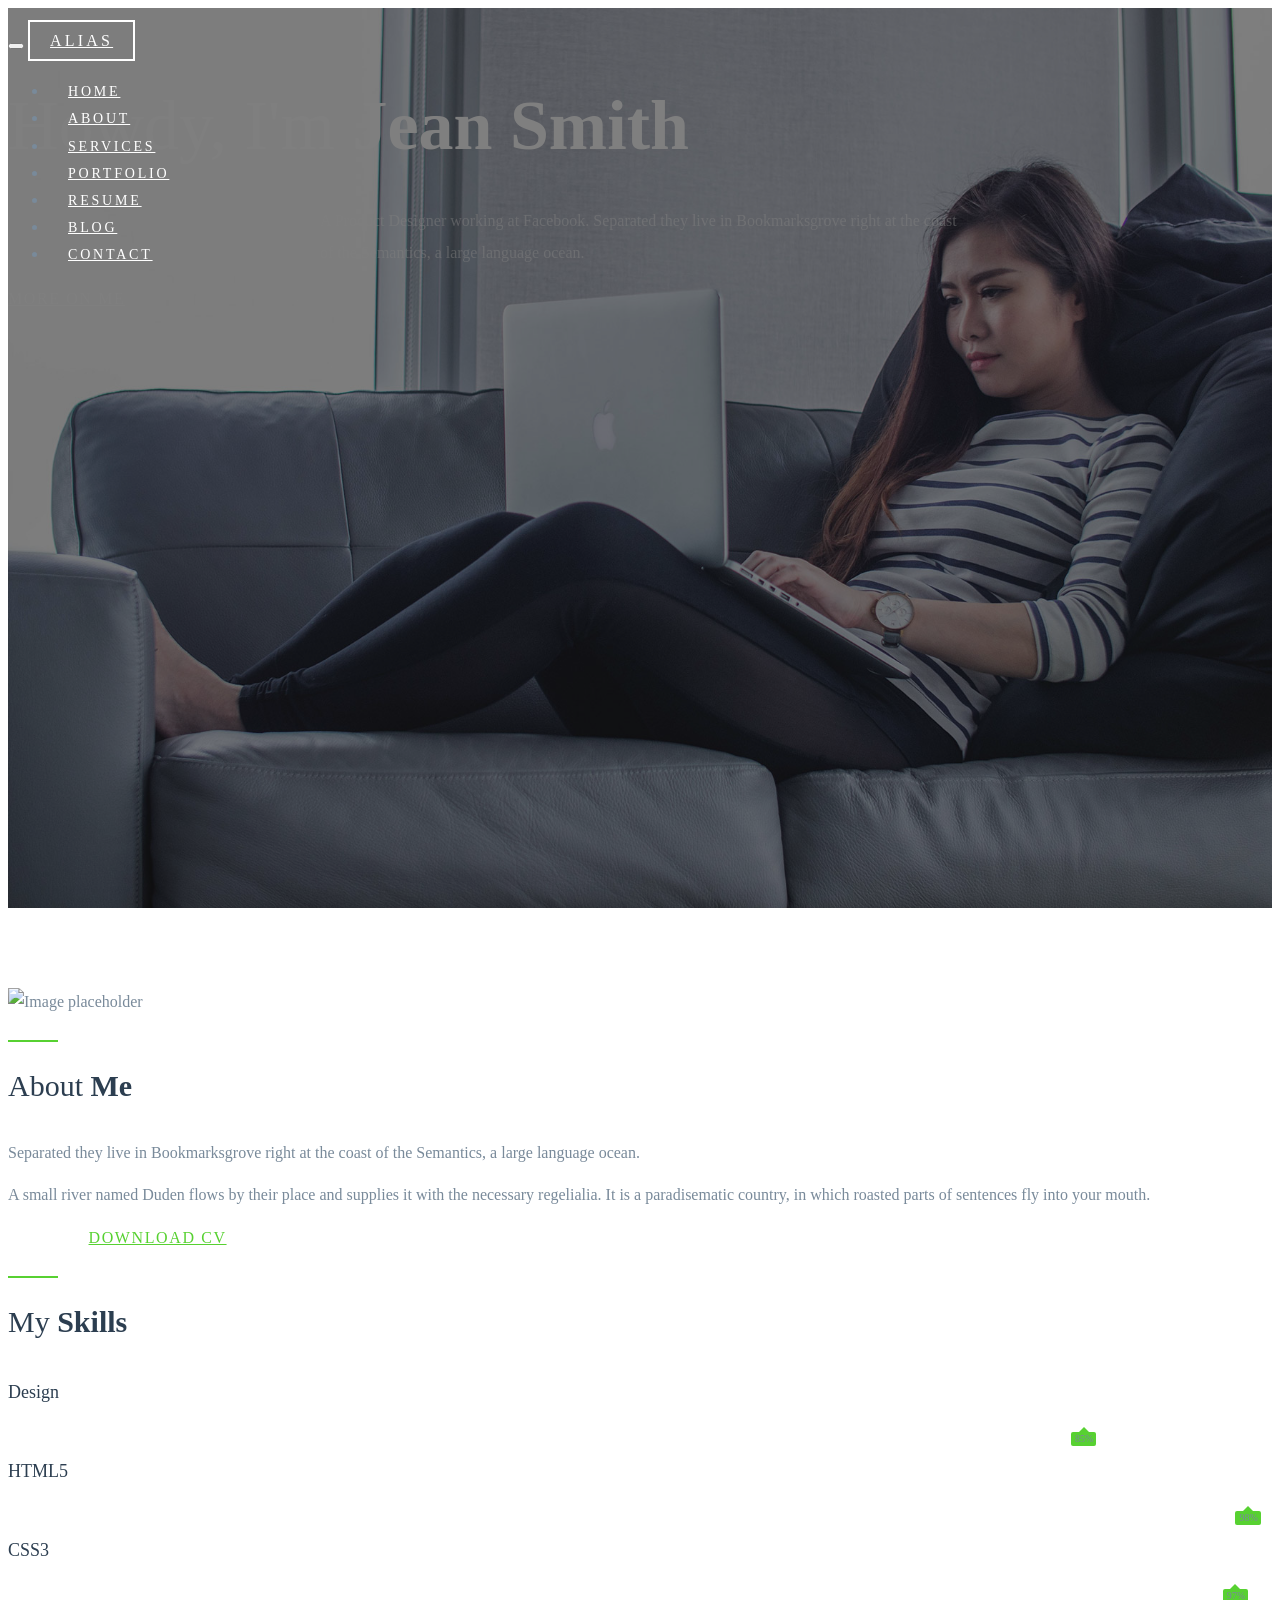
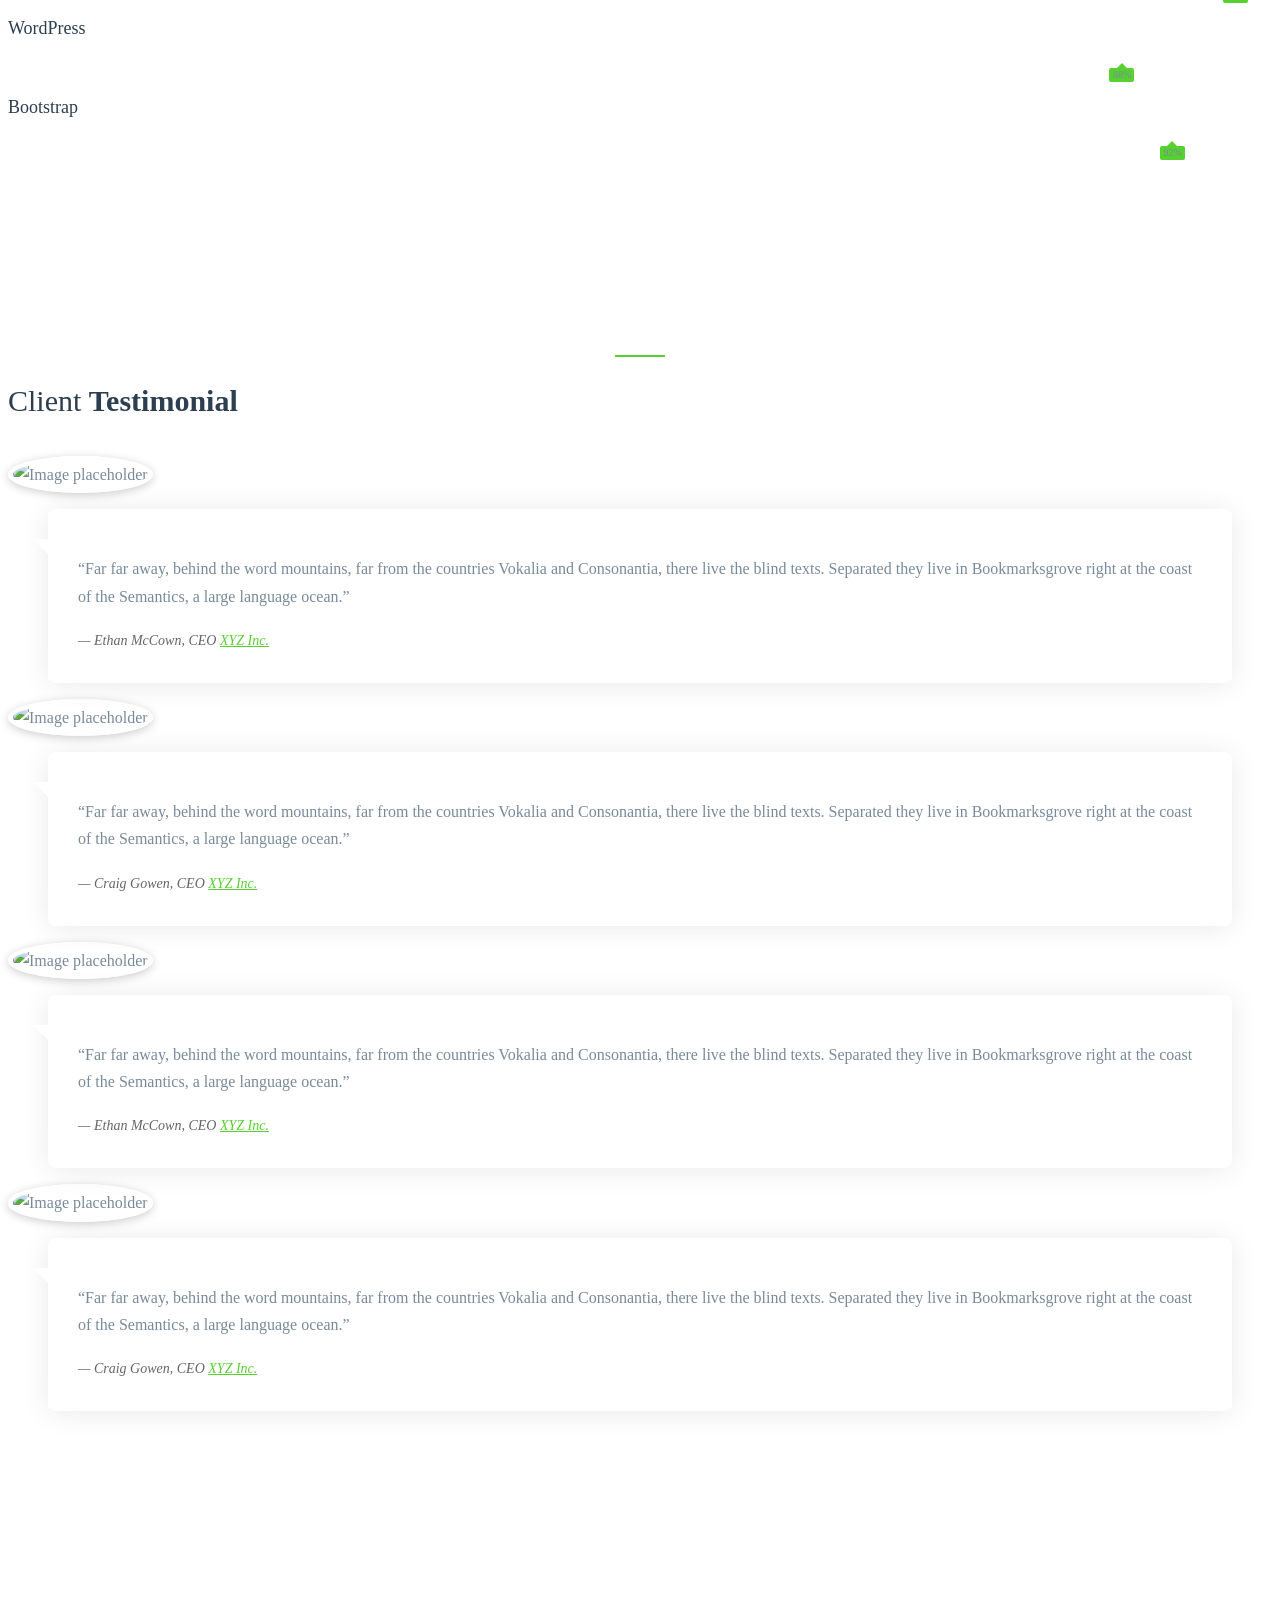
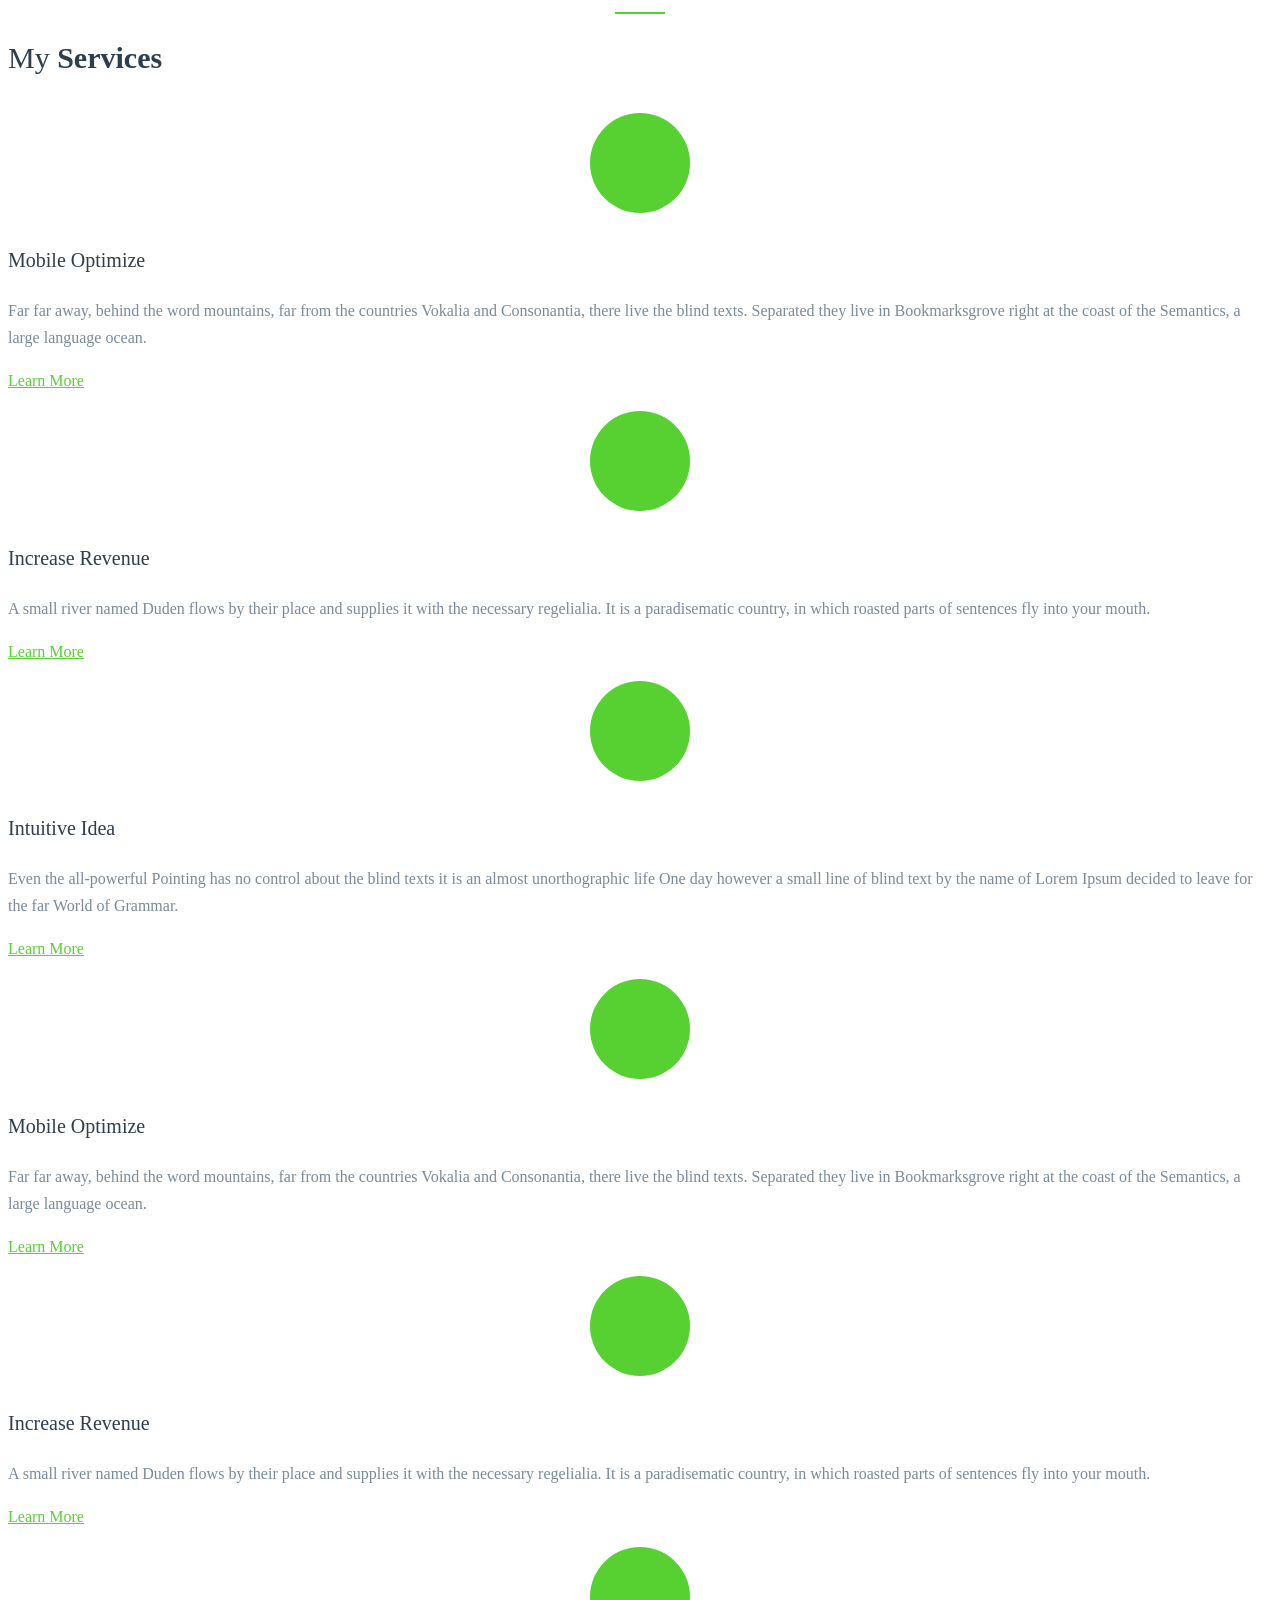
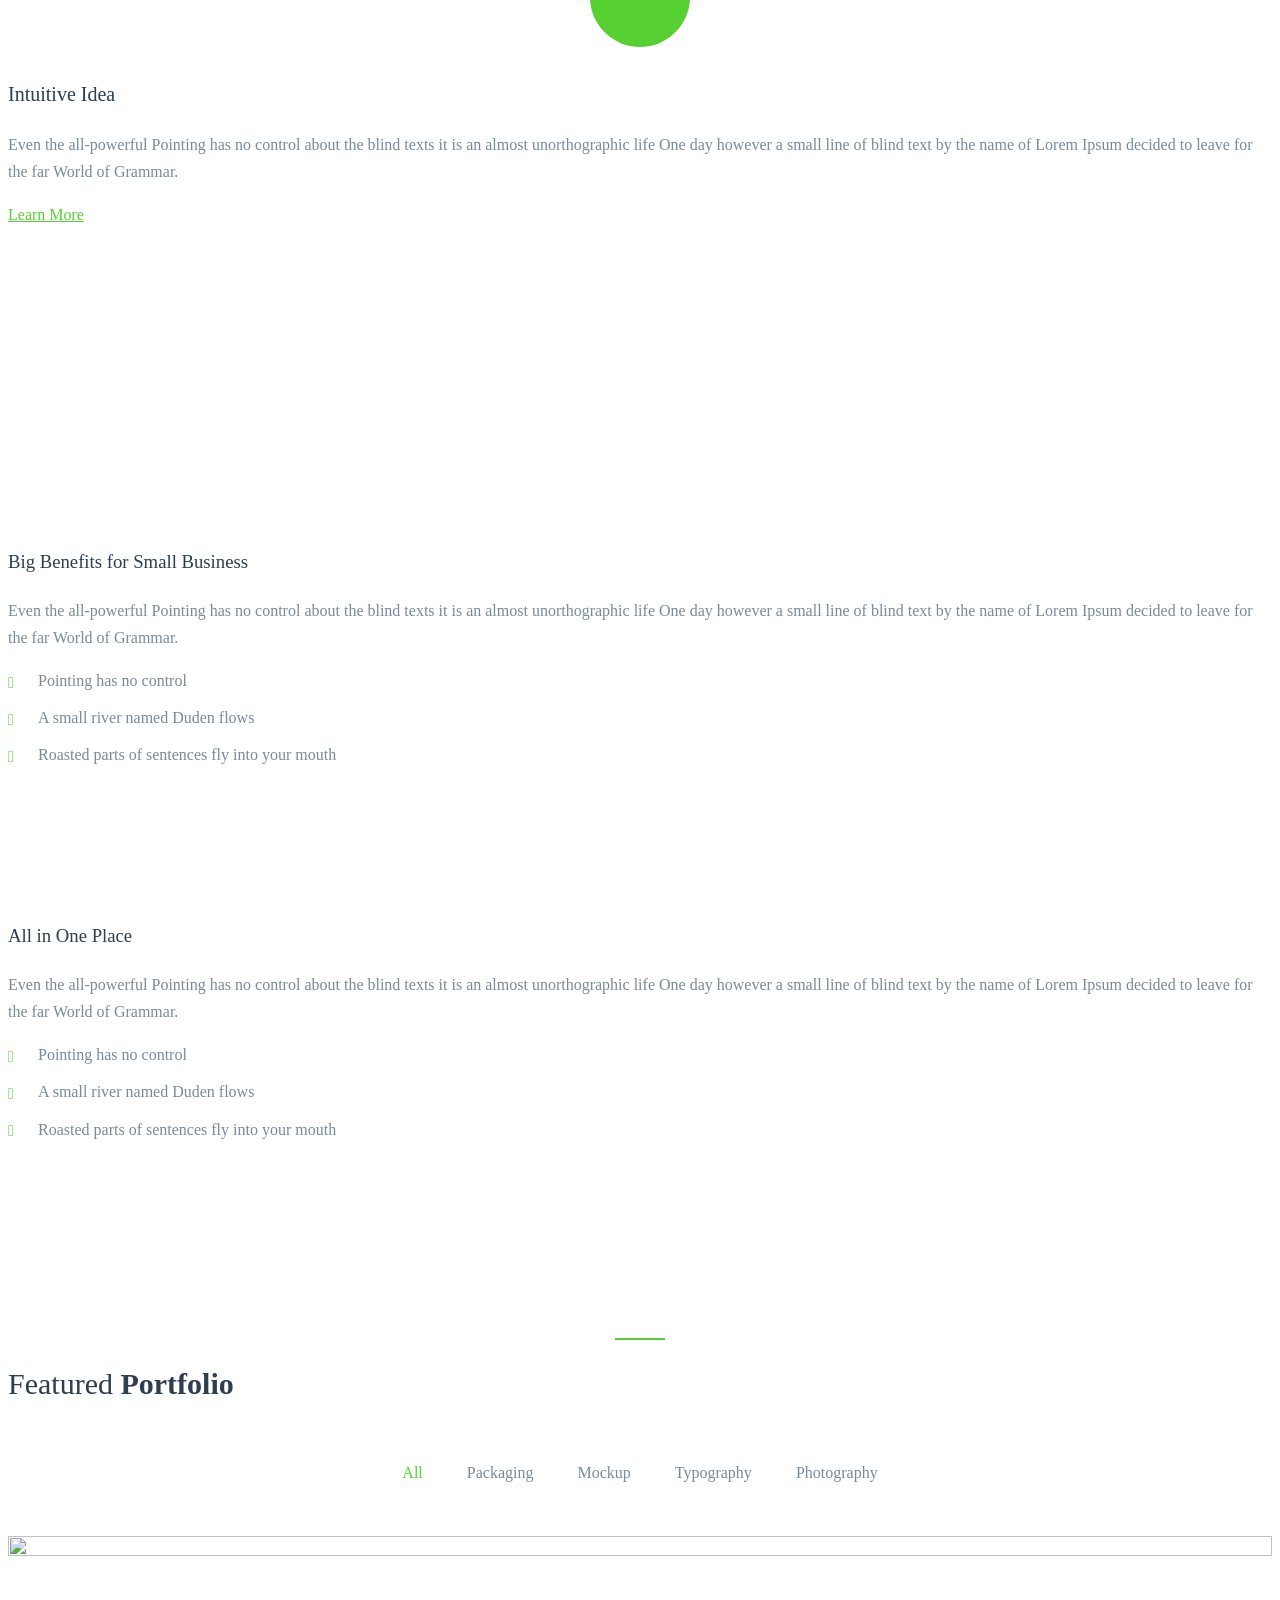
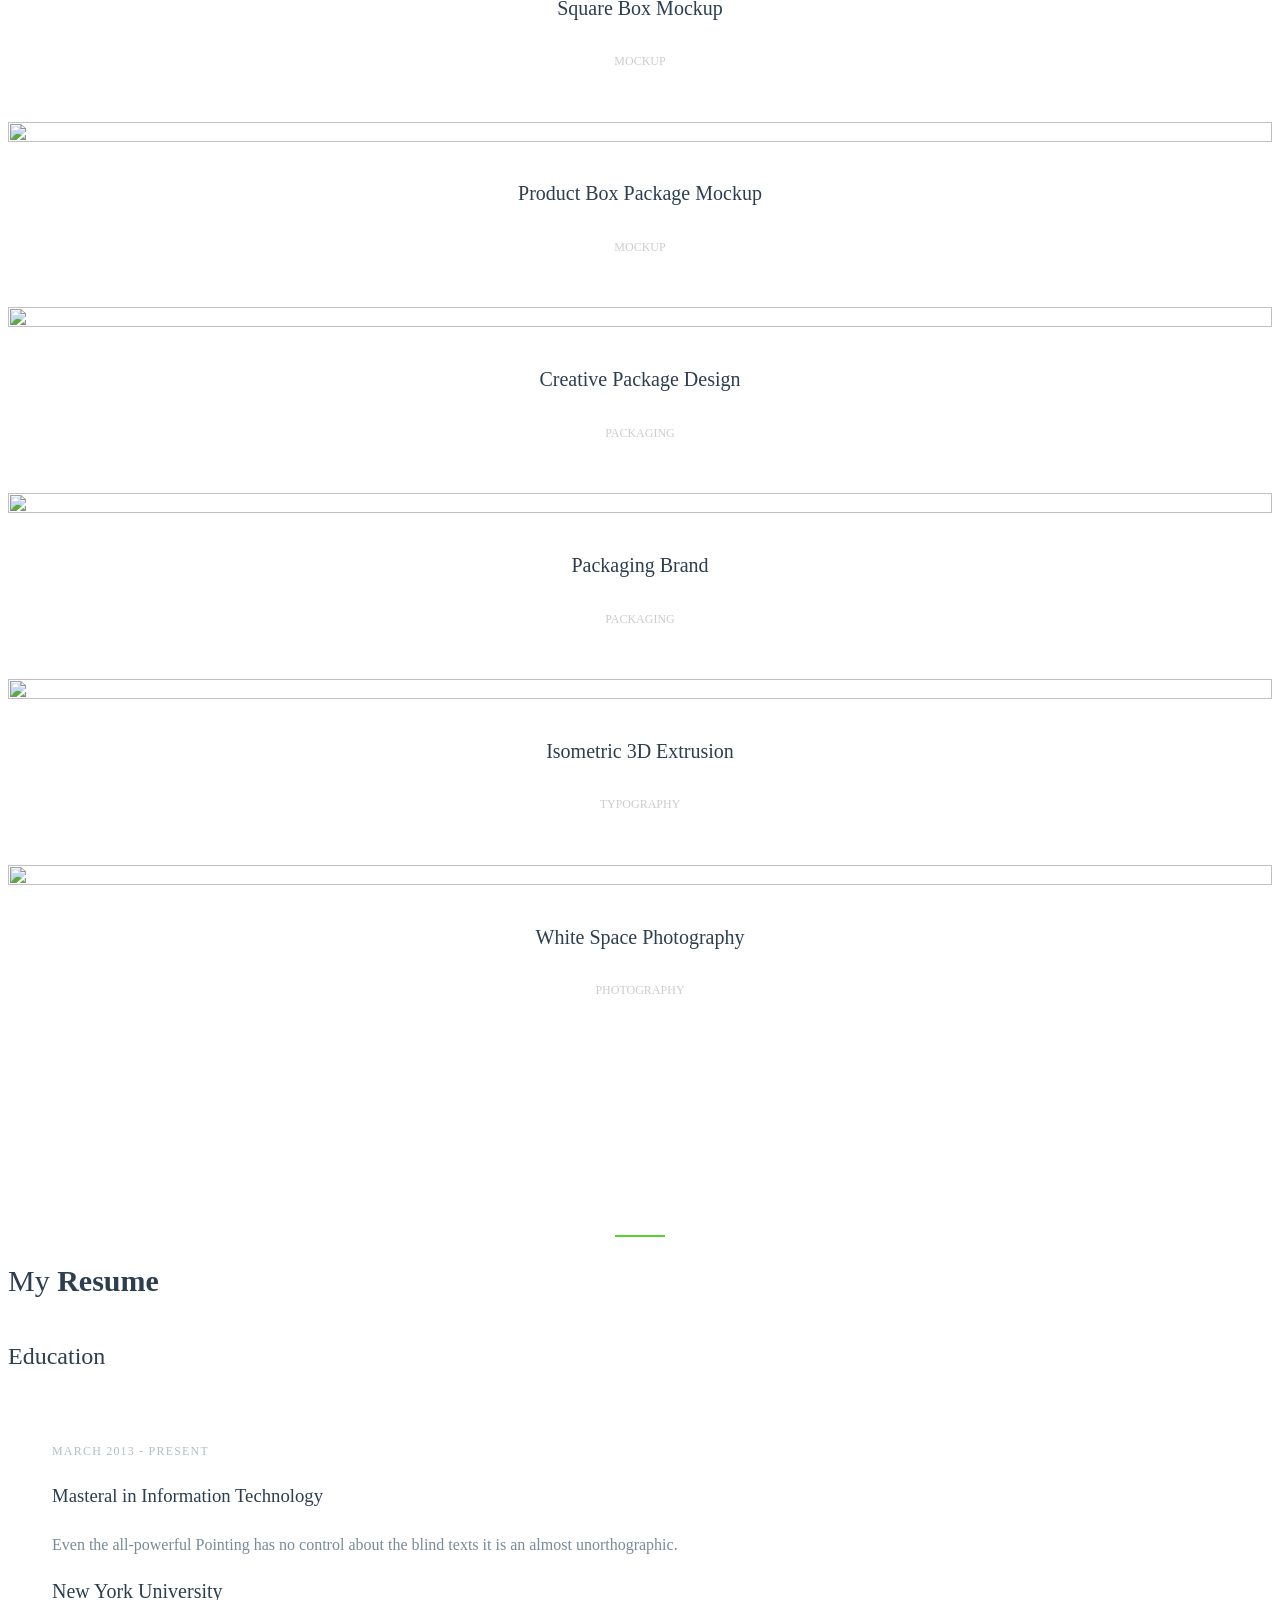
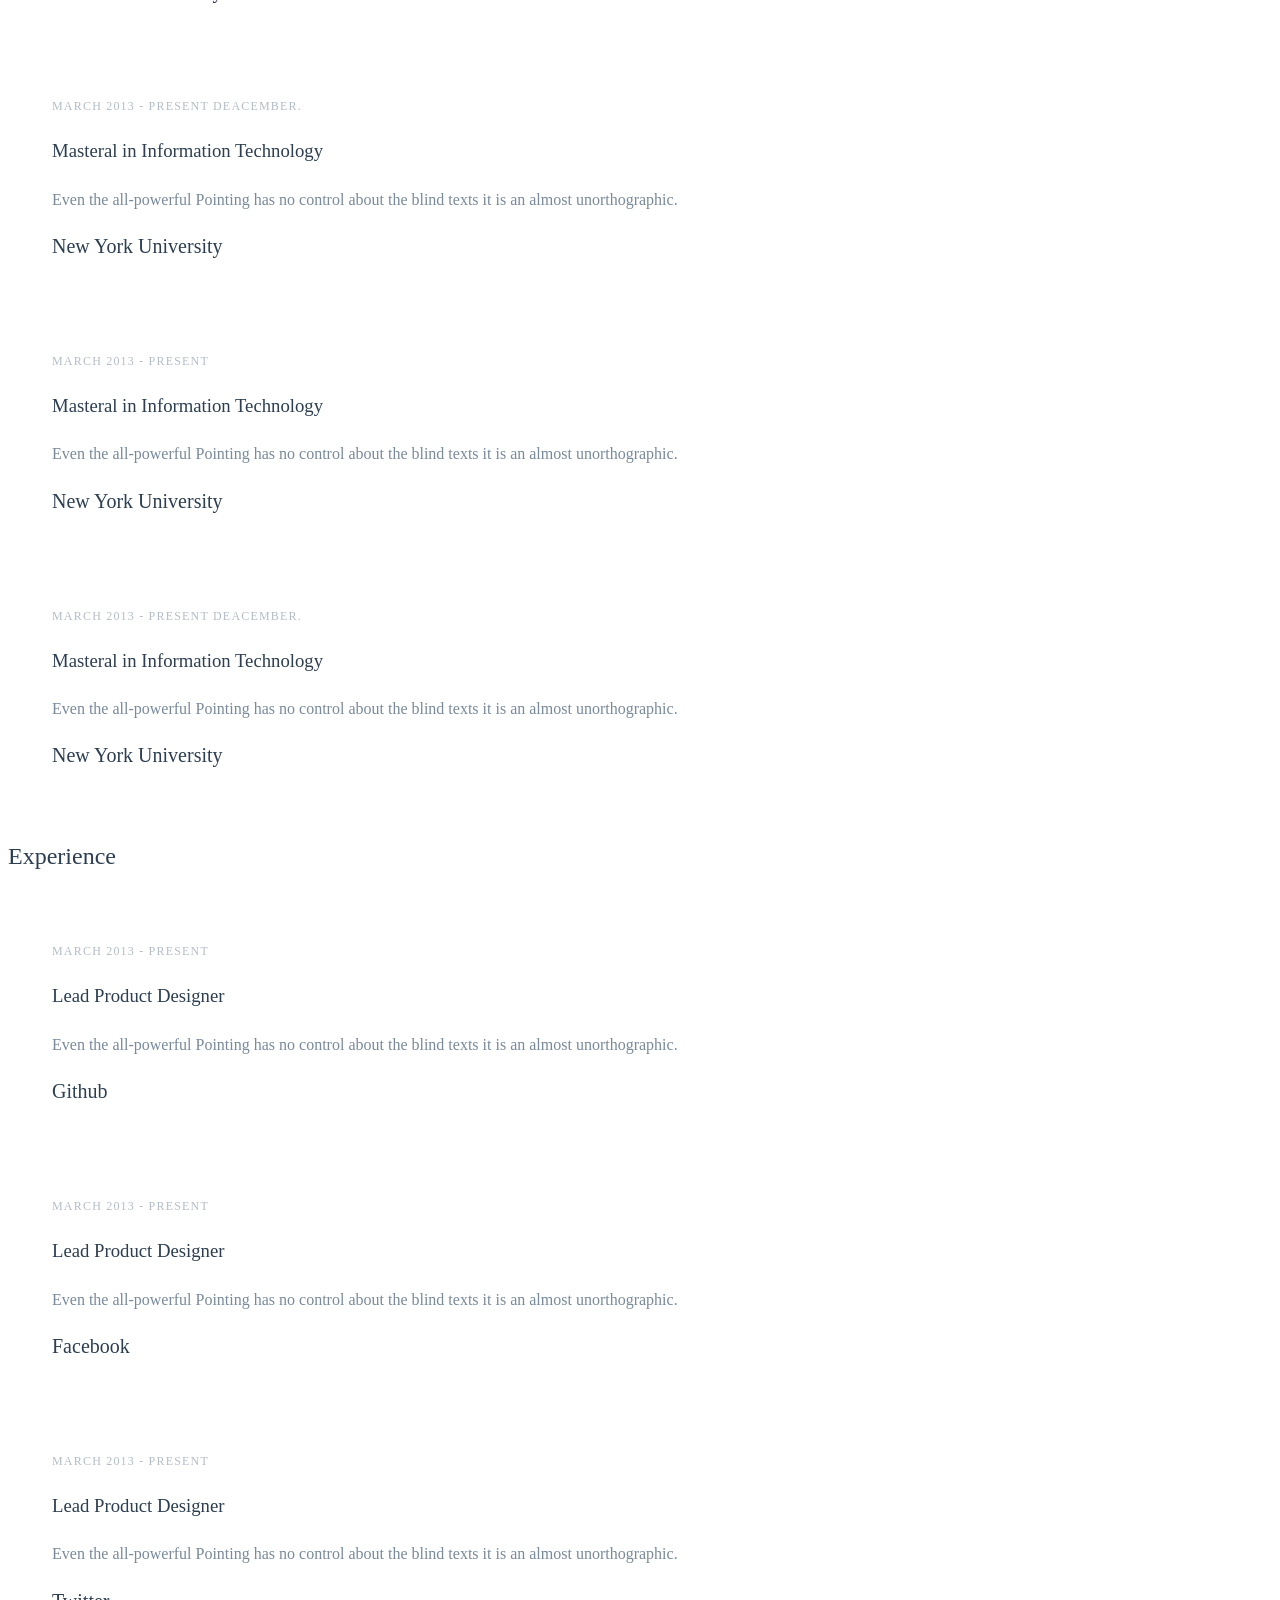
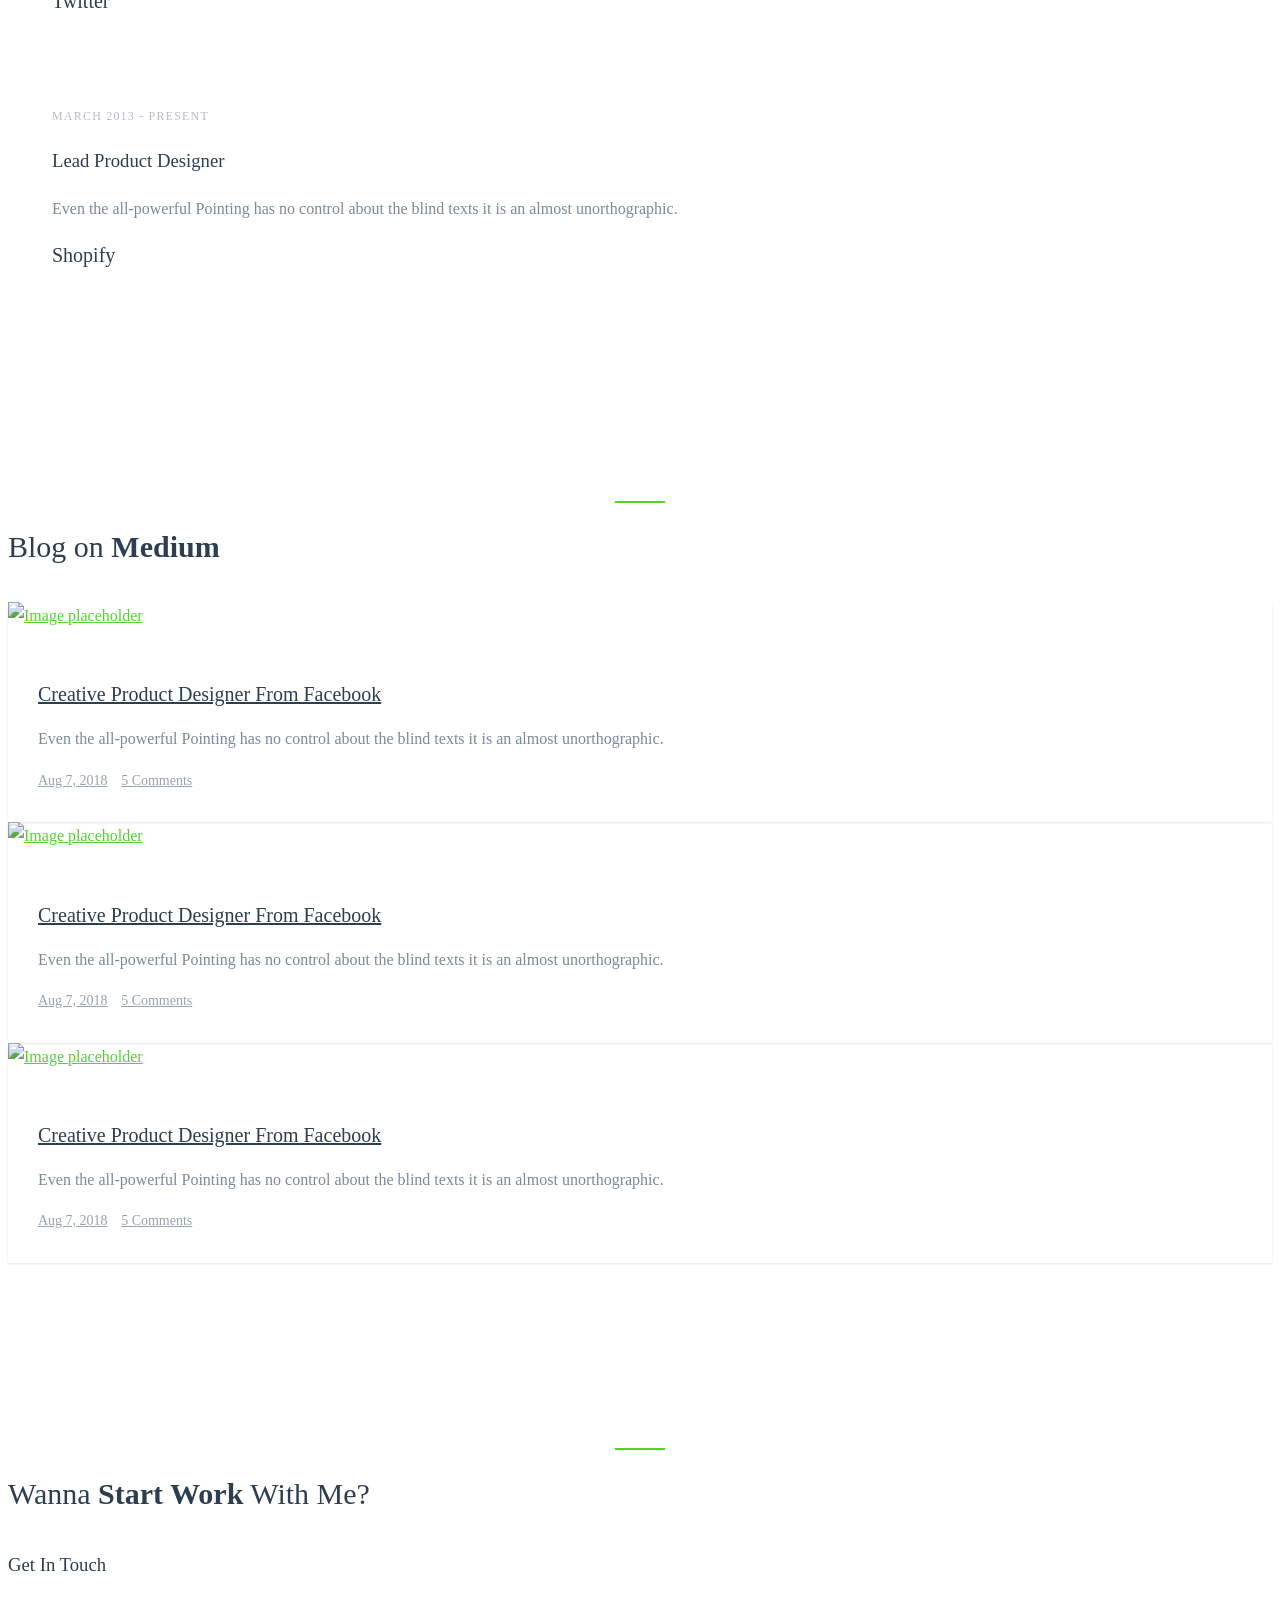
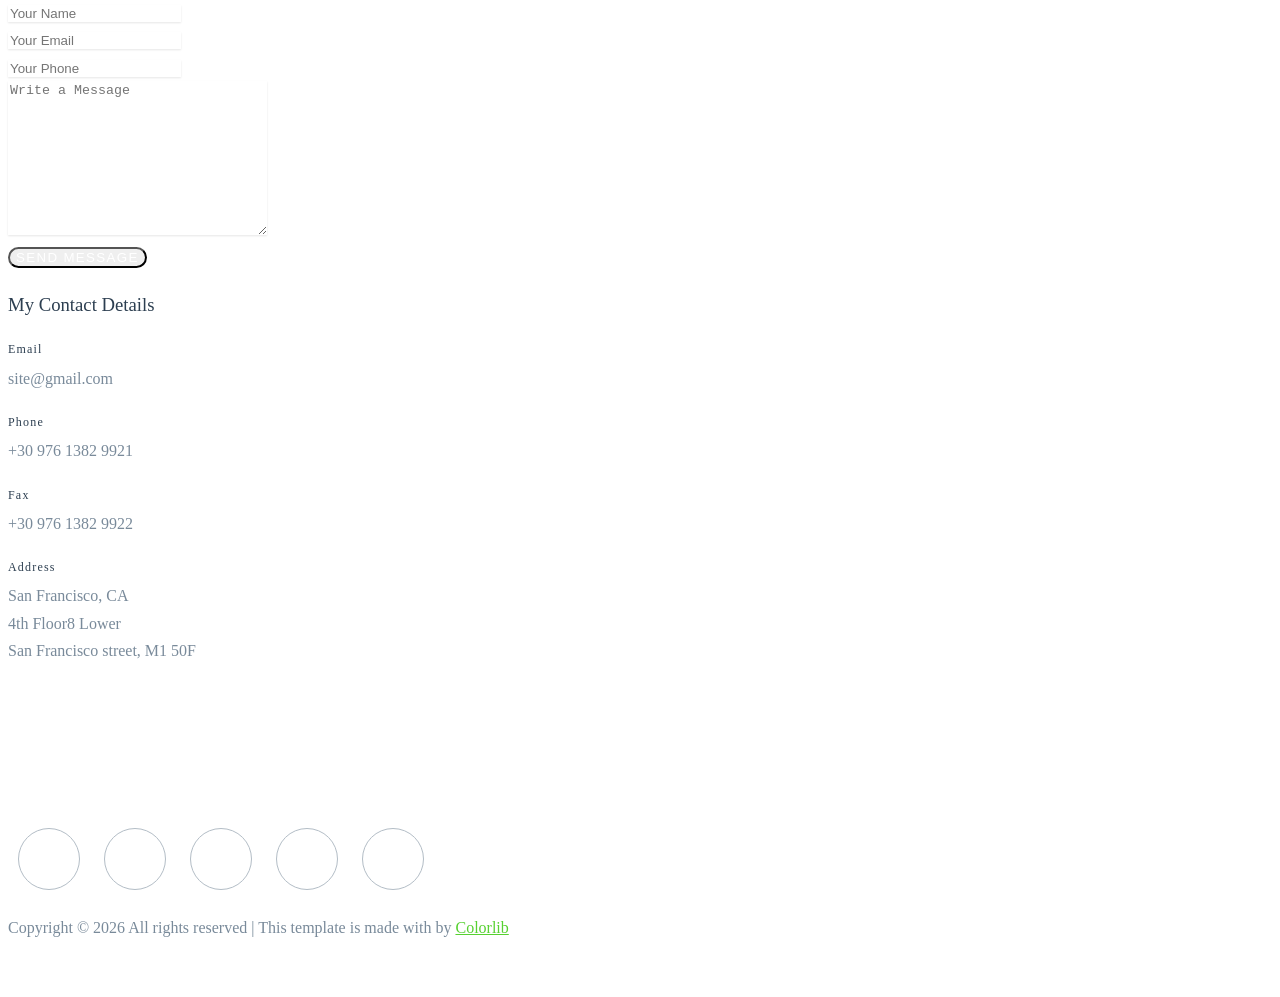
==== index.html @ b2fe7a98 "changed template" ====
<!DOCTYPE html>

<html lang="en">
  <head>
    <title>Alias Colorlib &mdash; One Page Template for Personal/CV Website</title>
    <meta charset="utf-8">
    <meta name="viewport" content="width=device-width, initial-scale=1, shrink-to-fit=no">

    
    <!-- <link rel="stylesheet" href="css/bootstrap.min.css"> -->
    <link rel="stylesheet" href="css/animate.css">
    <link rel="stylesheet" href="css/flexslider.css">
    <link rel="stylesheet" href="fonts/icomoon/style.css">

    <link rel="stylesheet" href="css/bootstrap.css">
    <link rel="stylesheet" href="css/style.css">

    <link href="https://fonts.googleapis.com/css?family=Nunito+Sans:200,300,400,700" rel="stylesheet">

    
  </head>
  <body data-spy="scroll" data-target="#pb-navbar" data-offset="200">
  

   
    <nav class="navbar navbar-expand-lg site-navbar navbar-light bg-light" id="pb-navbar">

      <div class="container">
        <button class="navbar-toggler" type="button" data-toggle="collapse" data-target="#navbarsExample09" aria-controls="navbarsExample09" aria-expanded="false" aria-label="Toggle navigation">
          <span class="navbar-toggler-icon"></span>
        </button>

        <a class="navbar-brand" href="index.html">Alias</a>
        <div class="collapse navbar-collapse justify-content-md-center" id="navbarsExample09">
          <ul class="navbar-nav">
            <li class="nav-item"><a class="nav-link" href="#section-home">Home</a></li>
            <li class="nav-item"><a class="nav-link" href="#section-about">About</a></li>
            <li class="nav-item"><a class="nav-link" href="#section-services">Services</a></li>
            <li class="nav-item"><a class="nav-link" href="#section-portfolio">Portfolio</a></li>
            <li class="nav-item"><a class="nav-link" href="#section-resume">Resume</a></li>
            <li class="nav-item"><a class="nav-link" href="#section-blog">Blog</a></li>
            <li class="nav-item"><a class="nav-link" href="#section-contact">Contact</a></li>
          </ul>
        </div>
      </div>
    </nav>
    

   
    
    <section class="site-hero" style="background-image: url(images/image_1.jpg);" id="section-home" data-stellar-background-ratio="0.5">
      <div class="container">
        <div class="row intro-text align-items-center justify-content-center">
          <div class="col-md-10 text-center">
            <h1 class="site-heading site-animate">Howdy, I'm <strong>Jean Smith</strong></h1>
            <p class="lead site-subheading mb-4 site-animate">A Product Designer working at Facebook. Separated they live in Bookmarksgrove right at the coast of the Semantics, a large language ocean.</p>
            <p><a href="#section-about" class="smoothscroll btn btn-primary px-4 py-3">More On Me</a></p>
          </div>
        </div>
      </div>
    </section> <!-- section -->

  
    <section class="site-section" id="section-about">
      <div class="container">
        <div class="row mb-5 align-items-center">
          <div class="col-lg-7 pr-lg-5 mb-5 mb-lg-0">
            <img src="images/image_1_long.jpg" alt="Image placeholder" class="img-fluid">
          </div>
          <div class="col-lg-5 pl-lg-5">
            <div class="section-heading">
              <h2>About <strong>Me</strong></h2>
            </div>
            <p class="lead">Separated they live in Bookmarksgrove right at the coast of the Semantics, a large language ocean.</p>
            <p class="mb-5  ">A small river named Duden flows by their place and supplies it with the necessary regelialia. It is a paradisematic country, in which roasted parts of sentences fly into your mouth.</p>

            <p>
              <a href="#section-contact" class="btn btn-primary px-4 py-2 btn-sm smoothscroll">Hire Me</a>
              <a href="#" class="btn btn-secondary px-4 py-2 btn-sm">Download CV</a>
            </p>
          </div>
        </div>

        <div class="row pt-5">
          <div class="col-md-3 mb-3">
            <div class="section-heading">
              <h2>My <strong>Skills</strong></h2>
            </div>
          </div>
          <div class="col-md-9">
            <div class="skill">
              <h3>Design</h3>
              <div class="progress">
                <div class="progress-bar" role="progressbar" style="width: 85%" aria-valuenow="85" aria-valuemin="0" aria-valuemax="100">
                  <span>85%</span>
                </div>
              </div>
            </div>

            <div class="skill">
              <h3>HTML5</h3>
              <div class="progress">
                <div class="progress-bar" role="progressbar" style="width: 98%" aria-valuenow="98" aria-valuemin="0" aria-valuemax="100">
                  <span>98%</span>
                </div>
              </div>
            </div>

            <div class="skill">
              <h3>CSS3</h3>
              <div class="progress">
                <div class="progress-bar" role="progressbar" style="width: 97%" aria-valuenow="97" aria-valuemin="0" aria-valuemax="100">
                  <span>97%</span>
                </div>
              </div>
            </div>

            <div class="skill">
              <h3>WordPress</h3>
              <div class="progress">
                <div class="progress-bar" role="progressbar" style="width: 88%" aria-valuenow="88" aria-valuemin="0" aria-valuemax="100">
                  <span>88%</span>
                </div>
              </div>
            </div>

            <div class="skill">
              <h3>Bootstrap</h3>
              <div class="progress">
                <div class="progress-bar" role="progressbar" style="width: 92%" aria-valuenow="92" aria-valuemin="0" aria-valuemax="100">
                  <span>92%</span>
                </div>
              </div>
            </div>
          </div>
        </div>
      </div>
    </section>

    <section class="site-section bg-light">
      <div class="container">
        <div class="row mb-5">
          <div class="col-md-12">
            <div class="section-heading text-center">
              <h2>Client <strong>Testimonial</strong></h2>
            </div>
          </div>
        </div>
        <div class="row">
          <div class="col-md-6">

              <div class="block-47 d-flex mb-5">
                <div class="block-47-image">
                  <img src="images/person_1.jpg" alt="Image placeholder" class="img-fluid">
                </div>
                <blockquote class="block-47-quote">
                  <p>&ldquo;Far far away, behind the word mountains, far from the countries Vokalia and Consonantia, there live the blind texts. Separated they live in Bookmarksgrove right at the coast of the Semantics, a large language ocean.&rdquo;</p>
                  <cite class="block-47-quote-author">&mdash; Ethan McCown, CEO <a href="#">XYZ Inc.</a></cite>
                </blockquote>
              </div>

          </div>
          <div class="col-md-6">
            
            <div class="block-47 d-flex mb-5">
                <div class="block-47-image">
                  <img src="images/person_2.jpg" alt="Image placeholder" class="img-fluid">
                </div>
                <blockquote class="block-47-quote">
                  <p>&ldquo;Far far away, behind the word mountains, far from the countries Vokalia and Consonantia, there live the blind texts. Separated they live in Bookmarksgrove right at the coast of the Semantics, a large language ocean.&rdquo;</p>
                  <cite class="block-47-quote-author">&mdash; Craig Gowen, CEO <a href="#">XYZ Inc.</a></cite>
                </blockquote>
              </div>

          </div>

          <div class="col-md-6">
            
              <div class="block-47 d-flex mb-5">
                <div class="block-47-image">
                  <img src="images/person_3.jpg" alt="Image placeholder" class="img-fluid">
                </div>
                <blockquote class="block-47-quote">
                  <p>&ldquo;Far far away, behind the word mountains, far from the countries Vokalia and Consonantia, there live the blind texts. Separated they live in Bookmarksgrove right at the coast of the Semantics, a large language ocean.&rdquo;</p>
                  <cite class="block-47-quote-author">&mdash; Ethan McCown, CEO <a href="#">XYZ Inc.</a></cite>
                </blockquote>
              </div>

          </div>
          <div class="col-md-6">
            
            <div class="block-47 d-flex mb-5">
                <div class="block-47-image">
                  <img src="images/person_4.jpg" alt="Image placeholder" class="img-fluid">
                </div>
                <blockquote class="block-47-quote">
                  <p>&ldquo;Far far away, behind the word mountains, far from the countries Vokalia and Consonantia, there live the blind texts. Separated they live in Bookmarksgrove right at the coast of the Semantics, a large language ocean.&rdquo;</p>
                  <cite class="block-47-quote-author">&mdash; Craig Gowen, CEO <a href="#">XYZ Inc.</a></cite>
                </blockquote>
              </div>

          </div>

        </div>
      </div>
    </section>


    <section class="site-section border-top pb-0"  id="section-services">
      <div class="container">

        <div class="row mb-4">
          <div class="col-md-12">
            <div class="section-heading text-center">
              <h2>My <strong>Services</strong></h2>
            </div>
          </div>
        </div>
        <div class="row">

          <div class="col-md-6 col-lg-4 text-center mb-5">
            <div class="site-service-item site-animate" data-animate-effect="fadeIn">
              <span class="icon">
                <span class="icon-phone3"></span>
              </span>
              <h3 class="mb-4">Mobile Optimize</h3>
              <p>Far far away, behind the word mountains, far from the countries Vokalia and Consonantia, there live the blind texts. Separated they live in Bookmarksgrove right at the coast of the Semantics, a large language ocean.</p>
              <p><a href="#" class="site-link">Learn More <i class="icon-chevron-right"></i></a></p>
            </div>
          </div>
          <div class="col-md-6 col-lg-4 text-center mb-5">
            <div class="site-service-item site-animate" data-animate-effect="fadeIn">
              <span class="icon">
                <span class="icon-wallet2"></span>
              </span>
              <h3 class="mb-4">Increase Revenue</h3>
              <p>A small river named Duden flows by their place and supplies it with the necessary regelialia. It is a paradisematic country, in which roasted parts of sentences fly into your mouth.</p>
              <p><a href="#" class="site-link">Learn More <i class="icon-chevron-right"></i></a></p>
            </div>
          </div>
          <div class="col-md-6 col-lg-4 text-center mb-5">
            <div class="site-service-item site-animate" data-animate-effect="fadeIn">
              <span class="icon">
                <span class="icon-lightbulb"></span>
              </span>
              <h3 class="mb-4">Intuitive Idea</h3>
              <p>Even the all-powerful Pointing has no control about the blind texts it is an almost unorthographic life One day however a small line of blind text by the name of Lorem Ipsum decided to leave for the far World of Grammar.</p>
              <p><a href="#" class="site-link">Learn More <i class="icon-chevron-right"></i></a></p>
            </div>
          </div>

          <div class="col-md-6 col-lg-4 text-center mb-5">
            <div class="site-service-item site-animate" data-animate-effect="fadeIn">
              <span class="icon">
                <span class="icon-phone3"></span>
              </span>
              <h3 class="mb-4">Mobile Optimize</h3>
              <p>Far far away, behind the word mountains, far from the countries Vokalia and Consonantia, there live the blind texts. Separated they live in Bookmarksgrove right at the coast of the Semantics, a large language ocean.</p>
              <p><a href="#" class="site-link">Learn More <i class="icon-chevron-right"></i></a></p>
            </div>
          </div>
          <div class="col-md-6 col-lg-4 text-center mb-5">
            <div class="site-service-item site-animate" data-animate-effect="fadeIn">
              <span class="icon">
                <span class="icon-wallet2"></span>
              </span>
              <h3 class="mb-4">Increase Revenue</h3>
              <p>A small river named Duden flows by their place and supplies it with the necessary regelialia. It is a paradisematic country, in which roasted parts of sentences fly into your mouth.</p>
              <p><a href="#" class="site-link">Learn More <i class="icon-chevron-right"></i></a></p>
            </div>
          </div>
          <div class="col-md-6 col-lg-4 text-center mb-5">
            <div class="site-service-item site-animate" data-animate-effect="fadeIn">
              <span class="icon">
                <span class="icon-lightbulb"></span>
              </span>
              <h3 class="mb-4">Intuitive Idea</h3>
              <p>Even the all-powerful Pointing has no control about the blind texts it is an almost unorthographic life One day however a small line of blind text by the name of Lorem Ipsum decided to leave for the far World of Grammar.</p>
              <p><a href="#" class="site-link">Learn More <i class="icon-chevron-right"></i></a></p>
            </div>
          </div>

        </div>
      </div>
    </section>


    <section class="site-section" id="section-features">
      <div class="container">
        <div class="row site-section">
          <div class="col-md-8">
            <p><img src="images/laptop_1.jpg" alt="" class="img-fluid"></p>
          </div>
          <div class="col-md-4">
            <h3 class="mb-3">Big Benefits for Small Business</h3>
            <p>Even the all-powerful Pointing has no control about the blind texts it is an almost unorthographic life One day however a small line of blind text by the name of Lorem Ipsum decided to leave for the far World of Grammar.</p>

            <ul class="site-list">
              <li class="site-check">Pointing has no control</li>
              <li class="site-check">A small river named Duden flows</li>
              <li class="site-check">Roasted parts of sentences fly into your mouth</li>
            </ul>
          </div>
        </div>

        <div class="row">
          <div class="col-md-8 order-md-2">
            <p><img src="images/laptop_1.jpg" alt="" class="img-fluid"></p>
          </div>
          <div class="col-md-4 order-md-1">
            <h3 class="mb-3">All in One Place</h3>
            <p>Even the all-powerful Pointing has no control about the blind texts it is an almost unorthographic life One day however a small line of blind text by the name of Lorem Ipsum decided to leave for the far World of Grammar.</p>

            <ul class="site-list">
              <li class="site-check">Pointing has no control</li>
              <li class="site-check">A small river named Duden flows</li>
              <li class="site-check">Roasted parts of sentences fly into your mouth</li>
            </ul>
          </div>
        </div>


      </div>
    </section>
    

    <section class="site-section" id="section-portfolio">
      <div class="container">
        <div class="row">
          <div class="section-heading text-center col-md-12">
              <h2>Featured <strong>Portfolio</strong></h2>
            </div>
        </div>
        <div class="filters">
                        <ul>
                            <li class="active" data-filter="*">All</li>
                            <li data-filter=".packaging">Packaging</li>
                            <li data-filter=".mockup">Mockup</li>
                            <li data-filter=".typography">Typography</li>
                            <li data-filter=".photography">Photography</li>
                        </ul>
                    </div>
                    
                    <div class="filters-content">
                        <div class="row grid">
                            <div class="single-portfolio col-sm-4 all mockup">
                              <div class="relative">
                                <div class="thumb">
                                  <div class="overlay overlay-bg"></div>
                                   <img class="image img-fluid" src="images/p1.jpg" alt="">
                                </div>
                  <a href="images/p1.jpg" class="img-pop-up">  
                    <div class="middle">
                      <div class="text align-self-center d-flex"><img src="images/preview.png" alt=""></div>
                    </div>
                </a>                                  
                              </div>
                <div class="p-inner">
                    <h4>Square Box Mockup</h4>
                  <div class="cat">Mockup</div>
                </div>                                         
                            </div>
                            <div class="single-portfolio col-sm-4 all mockup">
                              <div class="relative">
                                <div class="thumb">
                                  <div class="overlay overlay-bg"></div>
                                   <img class="image img-fluid" src="images/p2.jpg" alt="">
                                </div>
                  <a href="images/p2.jpg" class="img-pop-up">  
                    <div class="middle">
                      <div class="text align-self-center d-flex"><img src="images/preview.png" alt=""></div>
                    </div>
                </a>                                  
                              </div>
                <div class="p-inner">
                    <h4>Product Box Package Mockup</h4>
                  <div class="cat">Mockup</div>
                </div>                                         
                            </div>                            
                            <div class="single-portfolio col-sm-4 all packaging">
                              <div class="relative">
                                <div class="thumb">
                                  <div class="overlay overlay-bg"></div>
                                   <img class="image img-fluid" src="images/p3.jpg" alt="">
                                </div>
                  <a href="images/p3.jpg" class="img-pop-up">  
                    <div class="middle">
                      <div class="text align-self-center d-flex"><img src="images/preview.png" alt=""></div>
                    </div>
                  </a> 
                                  
                              </div>
                                <div class="p-inner">
                                    <h4>Creative Package Design</h4>
                                    <div class="cat">Packaging</div>
                                </div>
                            </div>
                            <div class="single-portfolio col-sm-4 all packaging">
                              <div class="relative">
                                <div class="thumb">
                                  <div class="overlay overlay-bg"></div>
                                   <img class="image img-fluid" src="images/p4.jpg" alt="">
                                </div>
                  <a href="images/p4.jpg" class="img-pop-up">  
                    <div class="middle">
                      <div class="text align-self-center d-flex"><img src="images/preview.png" alt=""></div>
                    </div>
                  </a>                                
                              </div> 
                                <div class="p-inner">
                                    <h4>Packaging Brand</h4>
                                    <div class="cat">Packaging</div>
                                </div>
                            </div>
                            <div class="single-portfolio col-sm-4 all typography">
                              <div class="relative">
                              <div class="thumb">
                                  <div class="overlay overlay-bg"></div>
                                   <img class="image img-fluid" src="images/p5.jpg" alt="">
                                </div>
                  <a href="images/p5.jpg" class="img-pop-up">  
                    <div class="middle">
                      <div class="text align-self-center d-flex"><img src="images/preview.png" alt=""></div>
                    </div>
                  </a>                                
                              </div>
                                <div class="p-inner">
                                    <h4>Isometric 3D Extrusion</h4>
                                    <div class="cat">Typography</div>
                                </div>
                            </div>
                            <div class="single-portfolio col-sm-4 all photography">
                              <div class="relative">
                                <div class="thumb">
                                  <div class="overlay overlay-bg"></div>
                                   <img class="image img-fluid" src="images/p6.jpg" alt="">
                                </div>
                  <a href="images/p6.jpg" class="img-pop-up">  
                    <div class="middle">
                      <div class="text align-self-center d-flex"><img src="images/preview.png" alt=""></div>
                    </div>
                  </a>                                
                              </div>
                                <div class="p-inner">
                                    <h4>White Space Photography</h4>
                                    <div class="cat">photography</div>
                                </div>
                            </div>
                        </div>
                    </div>
      </div>
    </section>
    <!-- .section -->

    <section class="site-section bg-light " id="section-resume">
      <div class="container">
        <div class="row">
          <div class="col-md-12 mb-5">
            <div class="section-heading text-center">
              <h2>My <strong>Resume</strong></h2>
            </div>
          </div>
          <div class="col-md-6">
            <h2 class="mb-5">Education</h2>
            <div class="resume-item mb-4">
              <span class="date"><span class="icon-calendar"></span> March 2013 - Present</span>
              <h3>Masteral in Information Technology</h3>
              <p>Even the all-powerful Pointing has no control about the blind texts it is an almost unorthographic.</p>
              <span class="school">New York University</span>
            </div>

            <div class="resume-item mb-4">
              <span class="date"><span class="icon-calendar"></span> March 2013 - Present Deacember.</span>
              <h3>Masteral in Information Technology</h3>
              <p>Even the all-powerful Pointing has no control about the blind texts it is an almost unorthographic.</p>
              <span class="school">New York University</span>
            </div>

            <div class="resume-item mb-4">
              <span class="date"><span class="icon-calendar"></span> March 2013 - Present</span>
              <h3>Masteral in Information Technology</h3>
              <p>Even the all-powerful Pointing has no control about the blind texts it is an almost unorthographic.</p>
              <span class="school">New York University</span>
            </div>

            <div class="resume-item mb-4">
              <span class="date"><span class="icon-calendar"></span> March 2013 - Present Deacember.</span>
              <h3>Masteral in Information Technology</h3>
              <p>Even the all-powerful Pointing has no control about the blind texts it is an almost unorthographic.</p>
              <span class="school">New York University</span>
            </div>

          </div>
          <div class="col-md-6">
            

            <h2 class="mb-5">Experience</h2>

            <div class="resume-item mb-4">
              <span class="date"><span class="icon-calendar"></span> March 2013 - Present</span>
              <h3>Lead Product Designer</h3>
              <p>Even the all-powerful Pointing has no control about the blind texts it is an almost unorthographic.</p>
              <span class="school">Github</span>
            </div>

            <div class="resume-item mb-4">
              <span class="date"><span class="icon-calendar"></span> March 2013 - Present</span>
              <h3>Lead Product Designer</h3>
              <p>Even the all-powerful Pointing has no control about the blind texts it is an almost unorthographic.</p>
              <span class="school">Facebook</span>
            </div>

            <div class="resume-item mb-4">
              <span class="date"><span class="icon-calendar"></span> March 2013 - Present</span>
              <h3>Lead Product Designer</h3>
              <p>Even the all-powerful Pointing has no control about the blind texts it is an almost unorthographic.</p>
              <span class="school">Twitter</span>
            </div>

            <div class="resume-item mb-4">
              <span class="date"><span class="icon-calendar"></span> March 2013 - Present</span>
              <h3>Lead Product Designer</h3>
              <p>Even the all-powerful Pointing has no control about the blind texts it is an almost unorthographic.</p>
              <span class="school">Shopify</span>
            </div>


          </div>
        </div>
      </div>
    </section> <!-- .section -->

    <section class="site-section" id="section-blog">
      <div class="container">
        <div class="row">
          <div class="col-md-12 mb-5">
            <div class="section-heading text-center">
              <h2>Blog on <strong>Medium</strong></h2>
            </div>
          </div>
        </div>

        <div class="row">
          <div class="col-sm-6 col-lg-4 mb-4">
            <div class="blog-entry">
              <a href="#"><img src="images/post_1.jpg" alt="Image placeholder" class="img-fluid"></a>
              <div class="blog-entry-text">
                <h3><a href="#">Creative Product Designer From Facebook</a></h3>
                <p class="mb-4">Even the all-powerful Pointing has no control about the blind texts it is an almost unorthographic.</p>

                <div class="meta">
                  <a href="#"><span class="icon-calendar"></span> Aug 7, 2018</a>
                  <a href="#"><span class="icon-bubble"></span> 5 Comments</a>
                </div>
              </div>
            </div>
          </div>
          
          <div class="col-sm-6 col-lg-4 mb-4">
            <div class="blog-entry">
              <a href="#"><img src="images/post_2.jpg" alt="Image placeholder" class="img-fluid"></a>
              <div class="blog-entry-text">
                <h3><a href="#">Creative Product Designer From Facebook</a></h3>
                <p class="mb-4">Even the all-powerful Pointing has no control about the blind texts it is an almost unorthographic.</p>

                <div class="meta">
                  <a href="#"><span class="icon-calendar"></span> Aug 7, 2018</a>
                  <a href="#"><span class="icon-bubble"></span> 5 Comments</a>
                </div>
              </div>
            </div>
          </div>

          <div class="col-sm-6 col-lg-4 mb-4">
            <div class="blog-entry">
              <a href="#"><img src="images/post_3.jpg" alt="Image placeholder" class="img-fluid"></a>
              <div class="blog-entry-text">
                <h3><a href="#">Creative Product Designer From Facebook</a></h3>
                <p class="mb-4">Even the all-powerful Pointing has no control about the blind texts it is an almost unorthographic.</p>

                <div class="meta">
                  <a href="#"><span class="icon-calendar"></span> Aug 7, 2018</a>
                  <a href="#"><span class="icon-bubble"></span> 5 Comments</a>
                </div>
              </div>
            </div>
          </div>

        </div>
      </div>
    </section>

    <section class="site-section bg-light" id="section-contact">
      <div class="container">
        <div class="row">
          <div class="col-md-12 mb-5">
            <div class="section-heading text-center">
              <h2>Wanna <strong>Start Work</strong> With Me?</h2>
            </div>
          </div>
          
          <div class="col-md-7 mb-5 mb-md-0">
            <form action="" class="site-form">
              <h3 class="mb-5">Get In Touch</h3>
              <div class="form-group">
                <input type="text" class="form-control px-3 py-4" placeholder="Your Name">
              </div>
              <div class="form-group">
                <input type="email" class="form-control px-3 py-4" placeholder="Your Email">
              </div>
              <div class="form-group">
                <input type="email" class="form-control px-3 py-4" placeholder="Your Phone">
              </div>
              <div class="form-group mb-5">
                <textarea class="form-control px-3 py-4"cols="30" rows="10" placeholder="Write a Message"></textarea>
              </div>
              <div class="form-group">
                <input type="submit" class="btn btn-primary  px-4 py-3" value="Send Message">
              </div>
            </form>
          </div>
          <div class="col-md-5 pl-md-5">
            <h3 class="mb-5">My Contact Details</h3>
            <ul class="site-contact-details">
              <li>
                <span class="text-uppercase">Email</span>
                site@gmail.com
              </li>
              <li>
                <span class="text-uppercase">Phone</span>
                +30 976 1382 9921
              </li>
              <li>
                <span class="text-uppercase">Fax</span>
                +30 976 1382 9922
              </li>
              <li>
                <span class="text-uppercase">Address</span>
                San Francisco, CA <br>
                4th Floor8 Lower  <br>
                San Francisco street, M1 50F
              </li>
            </ul>
          </div>
        </div>
      </div>
    </section>


    <footer class="site-footer">
      <div class="container">
        <div class="row mb-3">
          <div class="col-md-12 text-center">
            <p>
              <a href="#" class="social-item"><span class="icon-facebook2"></span></a>
              <a href="#" class="social-item"><span class="icon-twitter"></span></a>
              <a href="#" class="social-item"><span class="icon-instagram2"></span></a>
              <a href="#" class="social-item"><span class="icon-linkedin2"></span></a>
              <a href="#" class="social-item"><span class="icon-vimeo"></span></a>
            </p>
          </div>
        </div>
        <div class="row">
            <p class="col-12 text-center">
            <!-- Link back to Colorlib can't be removed. Template is licensed under CC BY 3.0. -->
            Copyright &copy; <script>document.write(new Date().getFullYear());</script> All rights reserved | This template is made with <i class="icon-heart" aria-hidden="true"></i> by <a href="https://colorlib.com" target="_blank" class="text-primary">Colorlib</a>
            <!-- Link back to Colorlib can't be removed. Template is licensed under CC BY 3.0. -->
            </p>
        </div>
      </div>
    </footer>

    
    

    <script src="js/vendor/jquery.min.js"></script>
    <script src="js/vendor/popper.min.js"></script>
    <script src="js/vendor/bootstrap.min.js"></script>
    
    <script src="js/vendor/jquery.easing.1.3.js"></script>
    <script src="js/vendor/jquery.stellar.min.js"></script>
    <script src="js/vendor/jquery.waypoints.min.js"></script>

    <script src="https://unpkg.com/isotope-layout@3/dist/isotope.pkgd.min.js"></script>
    <script src="https://unpkg.com/imagesloaded@4/imagesloaded.pkgd.min.js"></script>
    <script src="js/custom.js"></script>

    <!-- Google Map -->
    <script src="https://maps.googleapis.com/maps/api/js?key=AIzaSyBVWaKrjvy3MaE7SQ74_uJiULgl1JY0H2s&sensor=false"></script>
    <script src="js/google-map.js"></script>

  </body>
</html>
---- css/style.css ----
body {
  background: #fff;
  color: #798a9a;
  line-height: 1.7;
  font-size: 16px;
  font-weight: 300; }

.p1-gradient-bg, .thumb .overlay-bg {
  background: -moz-linear-gradient(0deg, #8490ff 0%, #62bdfc 100%);
  background: -webkit-linear-gradient(0deg, #8490ff 0%, #62bdfc 100%);
  background: -ms-linear-gradient(0deg, #8490ff 0%, #62bdfc 100%); }

.p1-gradient-color {
  background: -moz-linear-gradient(0deg, #8490ff 0%, #62bdfc 100%);
  background: -webkit-linear-gradient(0deg, #8490ff 0%, #62bdfc 100%);
  background: -ms-linear-gradient(0deg, #8490ff 0%, #62bdfc 100%);
  -webkit-background-clip: text;
  -webkit-text-fill-color: transparent; }

::-moz-selection {
  background: #000;
  color: #fff; }

::selection {
  background: #000;
  color: #fff; }

::-moz-selection {
  background: #000;
  color: #fff; }

h1, h2, h3, h4, h5 {
  color: #2c3e50;
  font-weight: 200; }

a {
  -webkit-transition: .3s all;
  -o-transition: .3s all;
  transition: .3s all;
  color: #57d131; }
  a:hover, a:focus, a:active {
    color: #4ebe2a;
    text-decoration: none; }

.parent-nav-link-padding, .site-navbar .navbar-nav > li > a {
  padding: 15px 20px !important; }

.site-navbar {
  border: none;
  -webkit-box-shadow: none;
  box-shadow: none;
  border-radius: 0px;
  margin-bottom: 0px;
  background: none;
  position: absolute;
  top: 20px;
  width: 100%;
  z-index: 200;
  background: #fff; }
  .site-navbar .navbar-brand {
    display: inline-block;
    border: 2px solid #fff;
    padding: 5px 20px;
    color: #fff;
    text-transform: uppercase;
    letter-spacing: .2em; }
    .site-navbar .navbar-brand:hover {
      color: #fff; }
  .site-navbar.bg-light {
    background: transparent !important; }
    @media (max-width: 991.98px) {
      .site-navbar.bg-light {
        background: #fff !important;
        top: 0; }
        .site-navbar.bg-light .navbar-brand {
          display: inline-block;
          font-size: 18px;
          border: 2px solid #000;
          padding: 2px 10px !important;
          color: #000; } }
  .site-navbar .navbar-nav > li > a {
    color: #fff !important;
    font-size: 14px;
    font-weight: 400;
    letter-spacing: .1em;
    position: relative;
    text-transform: uppercase;
    letter-spacing: .2em; }
    @media (max-width: 991.98px) {
      .site-navbar .navbar-nav > li > a {
        color: rgba(0, 0, 0, 0.7) !important; } }
  .site-navbar .navbar-nav.active > a {
    color: #57d131 !important; }
  .site-navbar.scrolled {
    background: #fff;
    -webkit-box-shadow: 0px 1px 3px 0px rgba(0, 0, 0, 0.09);
    box-shadow: 0px 1px 3px 0px rgba(0, 0, 0, 0.09);
    position: fixed;
    top: 0;
    left: 0;
    right: 0;
    width: 100%;
    -webkit-transform: translateY(-100%);
    -ms-transform: translateY(-100%);
    transform: translateY(-100%); }
    .site-navbar.scrolled.bg-light {
      background: #fff !important; }
    .site-navbar.scrolled .navbar-brand {
      display: inline-block;
      font-size: 18px;
      border: 2px solid #000;
      padding: 2px 10px !important; }
    .site-navbar.scrolled.awake, .site-navbar.scrolled.sleep {
      -webkit-transition: .3s all ease;
      -o-transition: .3s all ease;
      transition: .3s all ease; }
    .site-navbar.scrolled.awake {
      -webkit-transform: translateY(0%);
      -ms-transform: translateY(0%);
      transform: translateY(0%);
      background: #fff !important; }
    .site-navbar.scrolled.sleep {
      -webkit-transform: translateY(-90%);
      -ms-transform: translateY(-90%);
      transform: translateY(-90%);
      background: #57d131 !important; }
    .site-navbar.scrolled .navbar-brand {
      color: #000; }
    .site-navbar.scrolled .dropdown > a:before {
      color: rgba(0, 0, 0, 0.4); }
    .site-navbar.scrolled .navbar-nav > li > a {
      color: rgba(0, 0, 0, 0.7) !important; }
      .site-navbar.scrolled .navbar-nav > li > a:hover {
        color: #57d131 !important; }
      .site-navbar.scrolled .navbar-nav > li > a.active {
        color: #57d131 !important; }
    .site-navbar.scrolled .navbar-nav > li.active > a {
      color: #57d131 !important; }

.site-hero {
  background-color: #ccc;
  background-size: cover;
  background-position: center center;
  background-repeat: no-repeat;
  position: relative;
  overflow: hidden; }
  .site-hero, .site-hero .row {
    height: 100vh;
    min-height: 800px; }
  .site-hero:before {
    content: "";
    position: absolute;
    width: 100%;
    top: 0;
    left: 0;
    right: 0;
    bottom: 0;
    background: rgba(0, 0, 0, 0.5); }
  .site-hero h1 {
    font-weight: 200;
    margin-bottom: 20px;
    display: block; }
    .site-hero h1 strong {
      font-weight: 800; }
    @media (min-width: 768px) {
      .site-hero h1 {
        font-size: 70px; } }
  .site-hero h1, .site-hero .lead {
    font-weight: 200;
    color: #fff; }
  .site-hero .lead {
    line-height: 2; }
  .site-hero .site-subheading {
    max-width: 640px;
    margin: 0 auto;
    color: rgba(255, 255, 255, 0.5); }

.site-section {
  padding: 5em 0; }

.section-heading {
  margin-bottom: 30px;
  position: relative;
  z-index: 10; }
  .section-heading h2 {
    position: relative;
    font-weight: 200;
    padding-top: 20px;
    font-size: 30px; }
    .section-heading h2 strong {
      font-weight: 800; }
    .section-heading h2:before {
      content: "";
      position: absolute;
      top: 0;
      left: 0;
      height: 2px;
      width: 50px;
      background: #57d131;
      z-index: -1; }
  .section-heading.text-center h2:before {
    left: 50%;
    -webkit-transform: translateX(-50%);
    -ms-transform: translateX(-50%);
    transform: translateX(-50%); }

.lead {
  font-weight: 200;
  line-height: 1.5; }

.site-service-item .icon {
  display: block;
  margin-bottom: 50px;
  background: #edf0f2;
  background: #57d131;
  width: 100px;
  height: 100px;
  position: relative;
  border-radius: 50%;
  margin: 0 auto 30px auto; }
  .site-service-item .icon span {
    font-size: 40px;
    color: #080b0e;
    position: absolute;
    -webkit-transform: translate(-50%, -50%);
    -ms-transform: translate(-50%, -50%);
    transform: translate(-50%, -50%);
    left: 50%;
    top: 50%; }

.site-service-item h3 {
  font-size: 20px;
  font-weight: 200; }

.site-link {
  position: relative; }
  .site-link i {
    position: relative;
    top: 2px;
    -webkit-transition: .3s all ease;
    -o-transition: .3s all ease;
    transition: .3s all ease; }
  .site-link:hover i {
    position: relative;
    margin-left: 20px; }

.site-list {
  padding: 0;
  margin: 0; }
  .site-list li {
    margin: 0 0 10px 0;
    padding: 0;
    position: relative;
    list-style: none; }
    .site-list li:before {
      font-family: 'icomoon';
      position: absolute;
      top: .1em;
      left: 0; }
    .site-list li.site-check {
      padding-left: 30px; }
      .site-list li.site-check:before {
        color: #57d131;
        font-size: 16px;
        content: "\ebd3"; }

.btn {
  border-radius: 100px;
  text-transform: uppercase;
  letter-spacing: .1em; }
  .btn:active, .btn:focus {
    outline: none;
    -webkit-box-shadow: none !important;
    box-shadow: none !important; }
  .btn.btn-primary {
    color: #fff; }
    .btn.btn-primary:hover, .btn.btn-primary:active, .btn.btn-primary:focus {
      background: #4ebe2a; }

.progress {
  overflow: visible;
  margin-bottom: 26px;
  height: 4px; }
  .progress .progress-bar {
    background-color: #57d131;
    position: relative;
    border-radius: 4px; }
    .progress .progress-bar span {
      background-color: #57d131;
      position: absolute;
      bottom: -20px;
      font-size: 10px;
      line-height: 10px;
      padding: 2px 3px 2px 4px;
      right: -1.4em;
      border-radius: 2px; }
    .progress .progress-bar span:after {
      bottom: 100%;
      left: 50%;
      border: solid transparent;
      content: " ";
      height: 0;
      width: 0;
      position: absolute;
      pointer-events: none;
      border-color: rgba(255, 255, 255, 0);
      border-bottom-color: #57d131;
      border-width: 5px;
      margin-left: -5px; }

.skill h3 {
  font-size: 18px; }

.filters {
  text-align: center; }
  .filters ul {
    padding: 0;
    margin: 0 0 30px 0; }
    .filters ul li {
      display: inline-block;
      cursor: pointer;
      padding: 20px;
      -webkit-transition: .3s all ease;
      -o-transition: .3s all ease;
      transition: .3s all ease; }
      .filters ul li:hover {
        color: #57d131; }
      .filters ul li.active {
        color: #57d131; }

.single-portfolio {
  margin-bottom: 50px;
  display: block; }
  .single-portfolio .relative {
    margin-bottom: 20px; }
  .single-portfolio .p-inner {
    text-align: center; }
    .single-portfolio .p-inner h4 {
      font-size: 20px; }
    .single-portfolio .p-inner .cat {
      font-size: 12px;
      text-transform: uppercase;
      color: #cccccc; }

/*--------- Start Portfolio Area -------------*/
.portfolio-area .primary-btn {
  color: #fff;
  background-color: #57d131;
  margin-left: auto;
  margin-right: auto; }

.portfolio-area .filters {
  text-align: center; }

.portfolio-area .filters ul {
  padding: 0; }

.portfolio-area .filters ul li {
  list-style: none;
  display: inline-block;
  padding: 18px 15px;
  cursor: pointer;
  position: relative;
  text-transform: uppercase;
  color: #000;
  font-size: 12px;
  font-weight: 500; }
  @media (max-width: 736px) {
    .portfolio-area .filters ul li {
      padding: 6px 6px; } }

.portfolio-area .filters ul li:after {
  content: "";
  display: block;
  width: calc(0% - 60px);
  position: absolute;
  height: 2px;
  background: #333;
  -webkit-transition: width 350ms ease-out;
  -o-transition: width 350ms ease-out;
  transition: width 350ms ease-out; }

.portfolio-area .filters ul li:hover:after {
  width: calc(100% - 60px);
  -webkit-transition: width 350ms ease-out;
  -o-transition: width 350ms ease-out;
  transition: width 350ms ease-out; }

.portfolio-area .filters ul li.active {
  color: #57d131; }

.portfolio-area .filters-content {
  margin-top: 50px; }

.portfolio-area .filters-content .show {
  opacity: 1;
  visibility: visible;
  -webkit-transition: all 350ms;
  -o-transition: all 350ms;
  transition: all 350ms; }

.portfolio-area .filters-content .hide {
  opacity: 0;
  visibility: hidden;
  -webkit-transition: all 350ms;
  -o-transition: all 350ms;
  transition: all 350ms; }

.portfolio-area .filters-content .item {
  text-align: center;
  cursor: pointer;
  margin-bottom: 30px; }

.portfolio-area .filters-content .item img {
  border-radius: 10px; }

.portfolio-area .filters-content .p-inner {
  padding: 20px 0px;
  text-align: center; }

.portfolio-area .filters-content .item .p-inner .cat {
  font-size: 13px; }

.portfolio-area .filters-content .item img {
  width: 100%; }

.image {
  opacity: 1;
  display: block;
  width: 100%;
  height: 100%;
  -webkit-transition: .5s ease;
  -o-transition: .5s ease;
  transition: .5s ease;
  -webkit-backface-visibility: hidden;
  backface-visibility: hidden; }

.middle {
  -webkit-transition: .5s ease;
  -o-transition: .5s ease;
  transition: .5s ease;
  opacity: 0;
  position: absolute;
  top: 50%;
  left: 50%;
  -webkit-transform: translate(-50%, -50%);
  transform: translate(-50%, -50%);
  -ms-transform: translate(-50%, -50%);
  text-align: center; }

.single-portfolio:hover .middle {
  opacity: 1; }

.text {
  color: white;
  font-size: 25px;
  padding: 16px 32px; }

.single-portfolio {
  border-radius: 5px; }
  .single-portfolio:hover .thumb .overlay-bg {
    opacity: .85; }

.thumb .overlay-bg {
  opacity: 0;
  border-radius: 5px;
  -webkit-transition: all 0.2s ease-in-out;
  -o-transition: all 0.2s ease-in-out;
  transition: all 0.2s ease-in-out; }
  @media screen and (prefers-reduced-motion: reduce) {
    .thumb .overlay-bg {
      -webkit-transition: none;
      -o-transition: none;
      transition: none; } }

.resume-item {
  padding: 40px;
  background: #fff;
  -webkit-transition: .3s all ease;
  -o-transition: .3s all ease;
  transition: .3s all ease;
  border: 4px solid transparent; }
  .resume-item:hover, .resume-item:focus {
    border: 4px solid #57d131;
    -webkit-box-shadow: 0 10px 20px -10px rgba(0, 0, 0, 0.1);
    box-shadow: 0 10px 20px -10px rgba(0, 0, 0, 0.1); }
  .resume-item .date {
    display: block;
    margin-bottom: 10px;
    font-size: 12px;
    letter-spacing: .1em;
    color: #b3bdc6;
    text-transform: uppercase; }
  .resume-item .school {
    display: block;
    font-size: 20px; }
  .resume-item h3, .resume-item .school {
    color: #2c3e50; }

.blog-entry {
  -webkit-transition: .3s all ease;
  -o-transition: .3s all ease;
  transition: .3s all ease;
  position: relative;
  top: 0;
  -webkit-box-shadow: 0 1px 2px 0px rgba(0, 0, 0, 0.1);
  box-shadow: 0 1px 2px 0px rgba(0, 0, 0, 0.1); }
  .blog-entry:hover, .blog-entry:active, .blog-entry:focus {
    -webkit-box-shadow: 0 5px 50px -10px rgba(0, 0, 0, 0.1);
    box-shadow: 0 5px 50px -10px rgba(0, 0, 0, 0.1);
    top: -2px; }
  .blog-entry .blog-entry-text {
    border-top: none;
    padding: 30px; }
    .blog-entry .blog-entry-text h3 {
      font-size: 20px;
      margin-bottom: 10px;
      line-height: 1.5; }
      .blog-entry .blog-entry-text h3 a {
        color: #2c3e50; }
        .blog-entry .blog-entry-text h3 a:hover {
          color: #57d131; }
  .blog-entry .meta {
    font-size: 14px; }
    .blog-entry .meta a {
      display: inline-block;
      margin-right: 10px;
      color: #96a3b0; }
      .blog-entry .meta a:hover {
        color: #57d131; }

.form-control {
  border: none !important;
  -webkit-box-shadow: 0 1px 2px 0 rgba(0, 0, 0, 0.1) !important;
  box-shadow: 0 1px 2px 0 rgba(0, 0, 0, 0.1) !important; }

.site-form .form-control {
  border: 1px solid #b3bdc6; }

.site-contact-details, .site-contact-details li {
  padding: 0;
  margin: 0; }

.site-contact-details li {
  list-style: none;
  margin-bottom: 20px; }
  .site-contact-details li > span {
    color: #2c3e50;
    letter-spacing: .1em;
    font-size: 12px;
    font-weight: 500;
    margin-bottom: 5px;
    display: block; }

.site-footer {
  padding: 3em 0; }
  .site-footer p:last-child {
    margin-bottom: 0; }
  .site-footer .social-item {
    display: inline-block;
    width: 60px;
    height: 60px;
    border: 1px solid #b3bdc6;
    position: relative;
    border-radius: 50%;
    font-size: 22px;
    margin: 0 10px; }
    .site-footer .social-item > span {
      position: absolute;
      top: 50%;
      left: 50%;
      -webkit-transform: translate(-50%, -50%);
      -ms-transform: translate(-50%, -50%);
      transform: translate(-50%, -50%); }

.block-47 .block-47-image {
  -webkit-box-flex: 0;
  -ms-flex: 0 0 70px;
  flex: 0 0 70px;
  display: block; }
  .block-47 .block-47-image img {
    border: 5px solid #fff;
    border-radius: 50%;
    -webkit-box-shadow: 0 2px 10px 0px rgba(0, 0, 0, 0.2);
    box-shadow: 0 2px 10px 0px rgba(0, 0, 0, 0.2); }

.block-47 .block-47-quote {
  margin-left: 40px;
  padding: 30px;
  background: #fff;
  border-radius: 7px;
  position: relative;
  -webkit-box-shadow: 0 2px 30px -2px rgba(0, 0, 0, 0.1);
  box-shadow: 0 2px 30px -2px rgba(0, 0, 0, 0.1); }
  .block-47 .block-47-quote:before {
    content: "";
    border: 1px solid red;
    z-index: 2;
    position: absolute;
    left: -15px;
    border-width: 0 20px 20px 0;
    border-style: solid;
    border-color: transparent #fff transparent transparent; }
  .block-47 .block-47-quote .block-47-quote-author {
    font-size: 14px;
    color: #666666; }
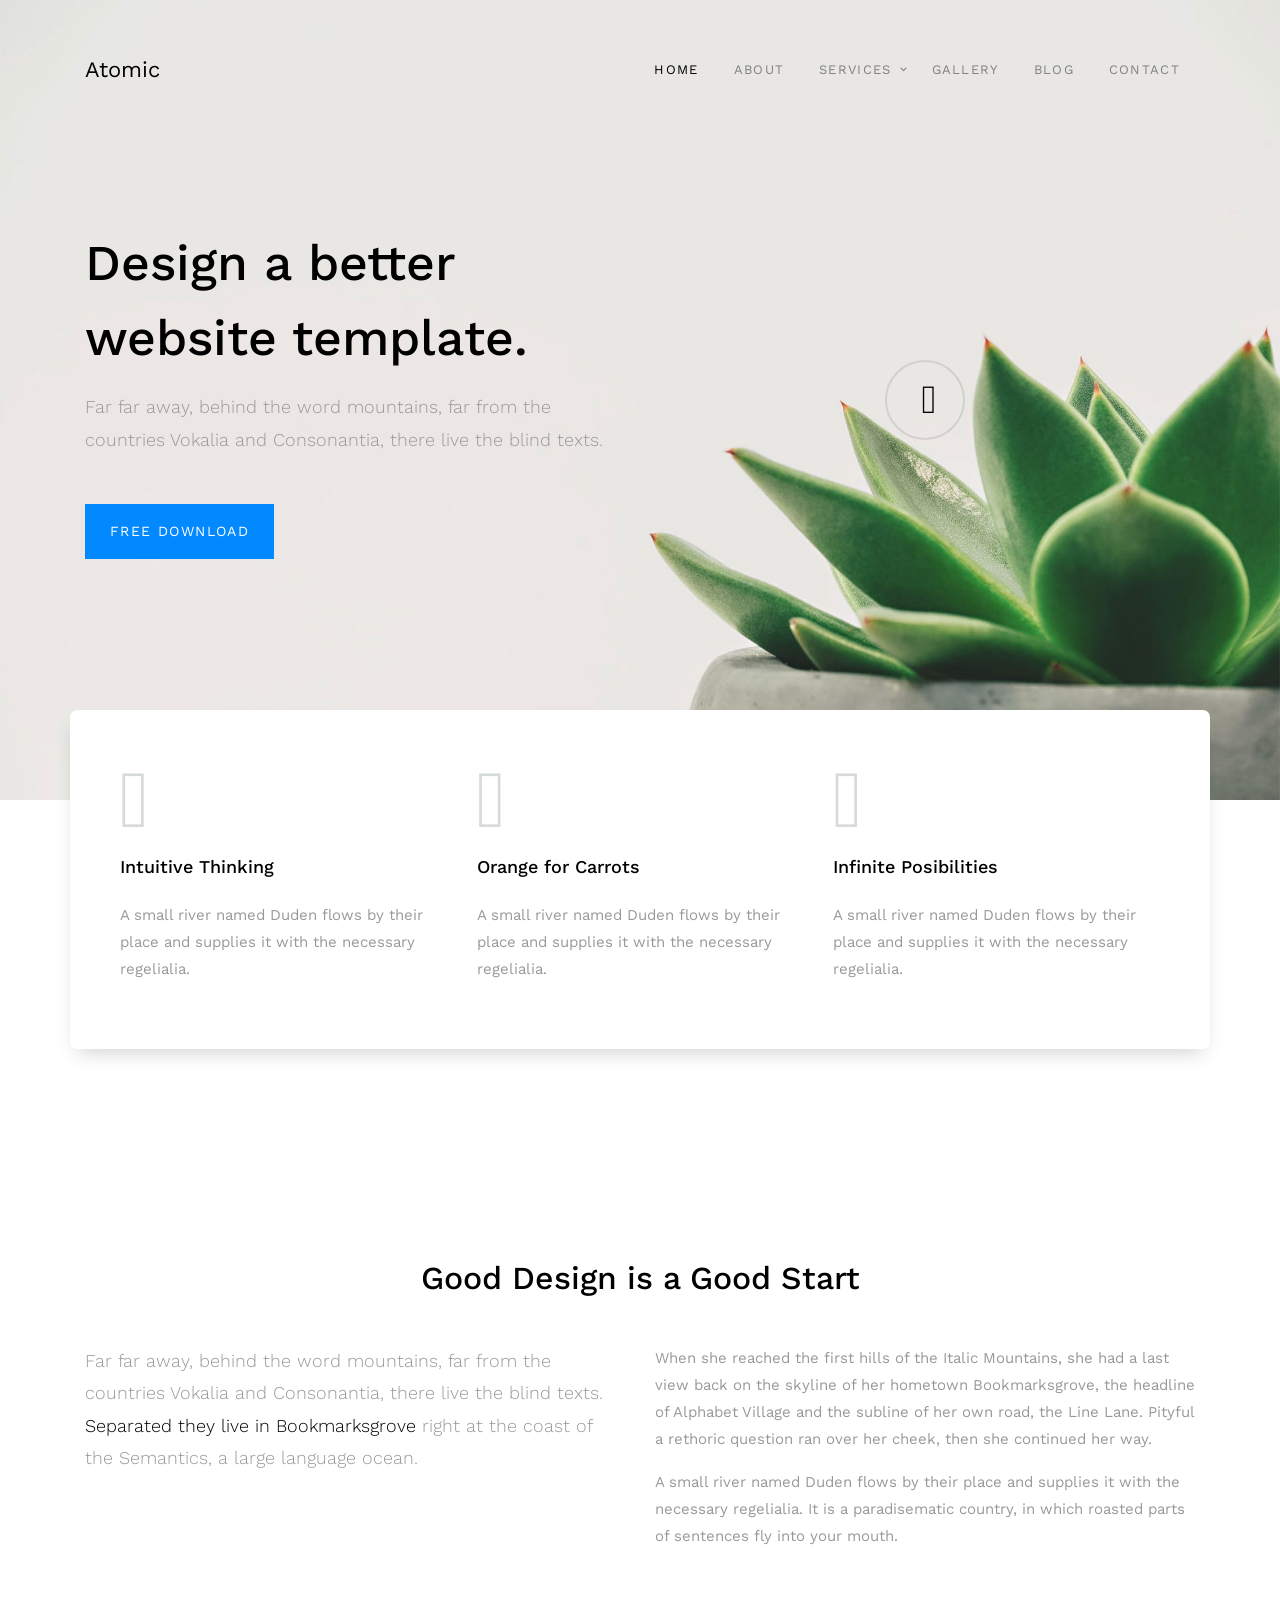
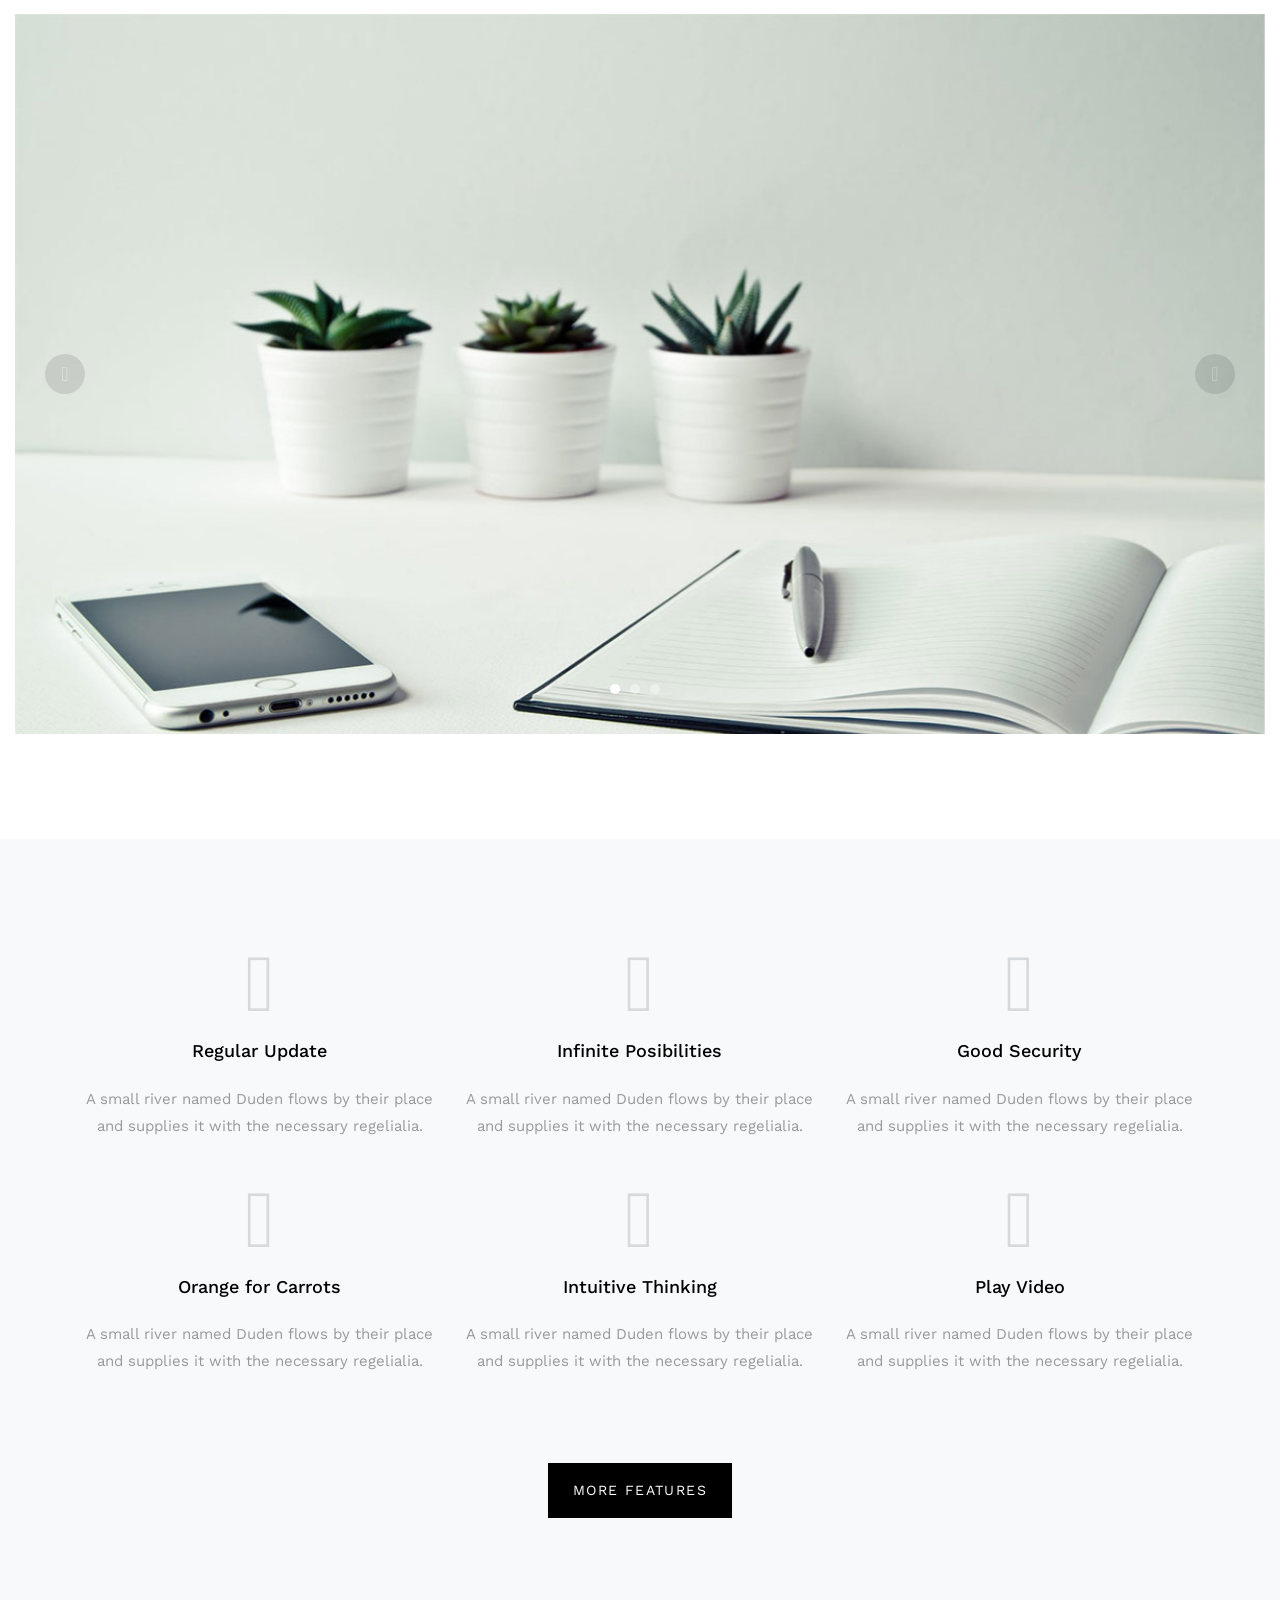
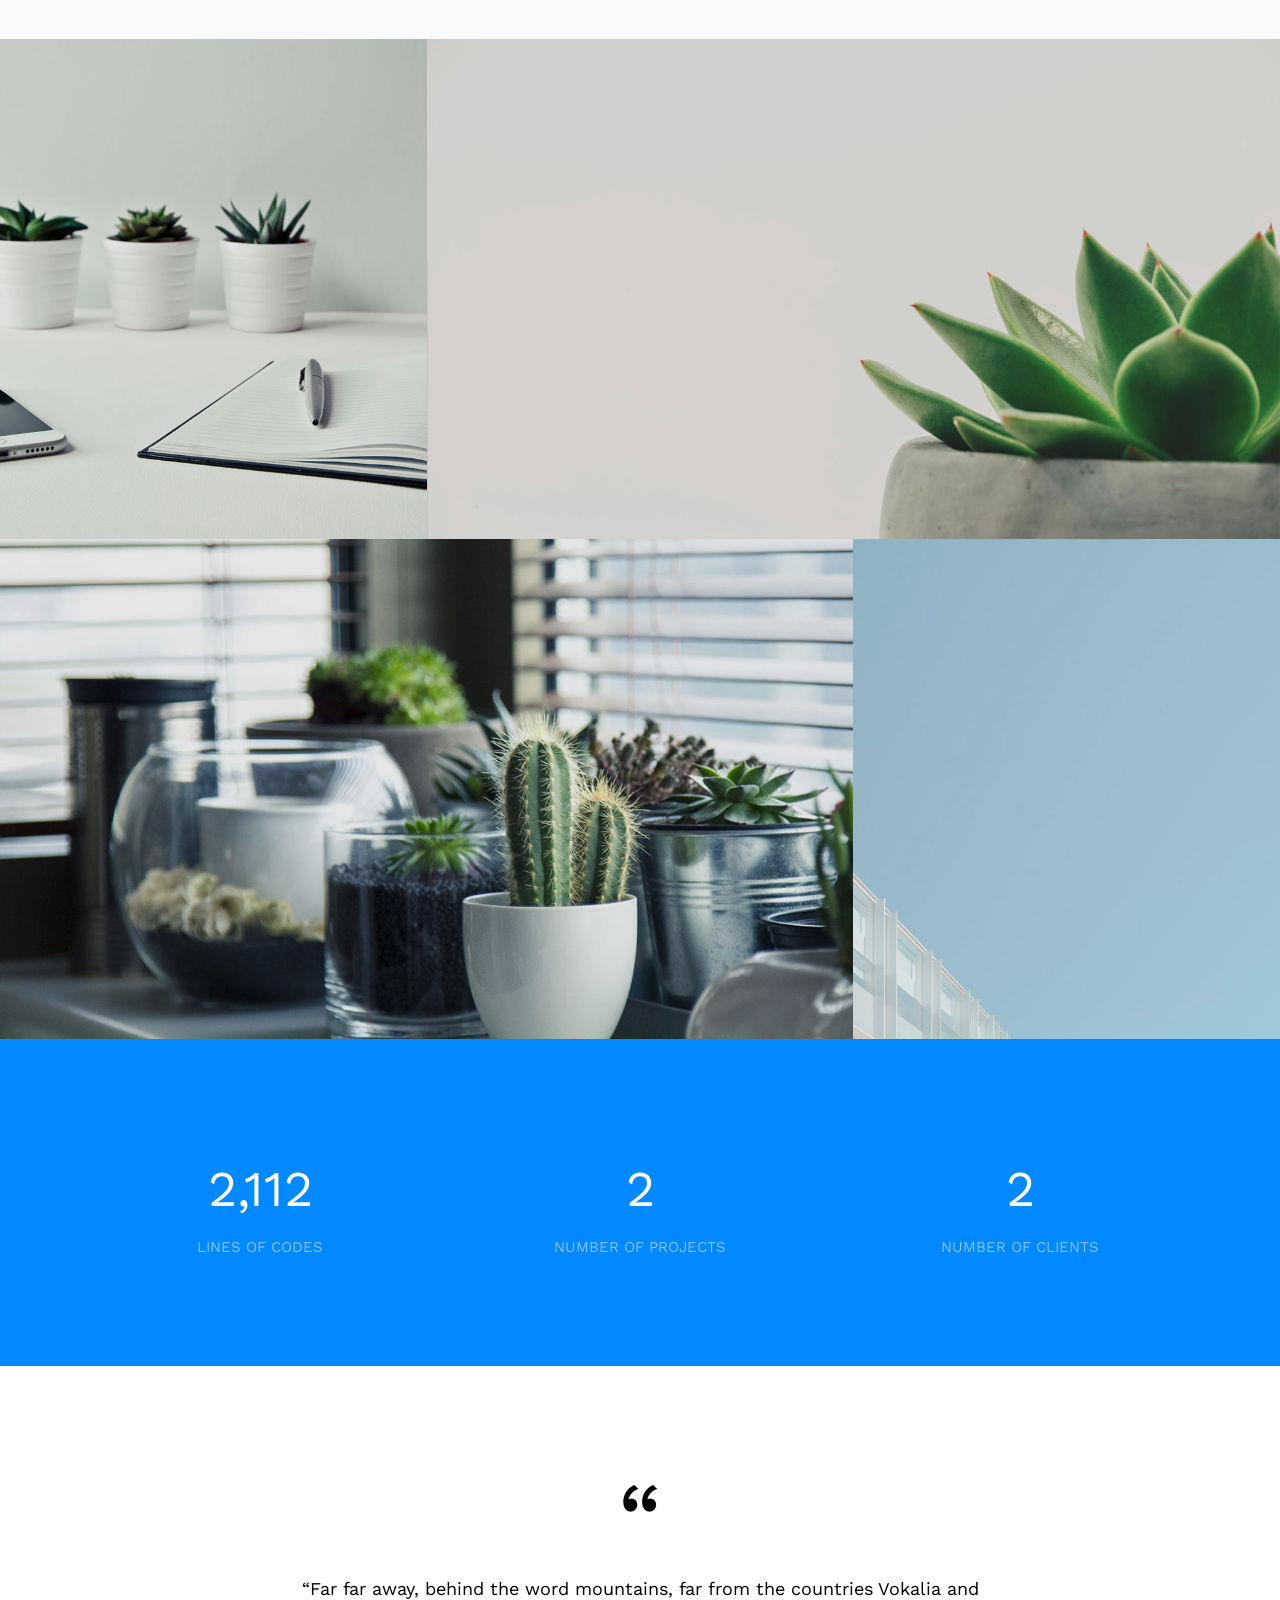
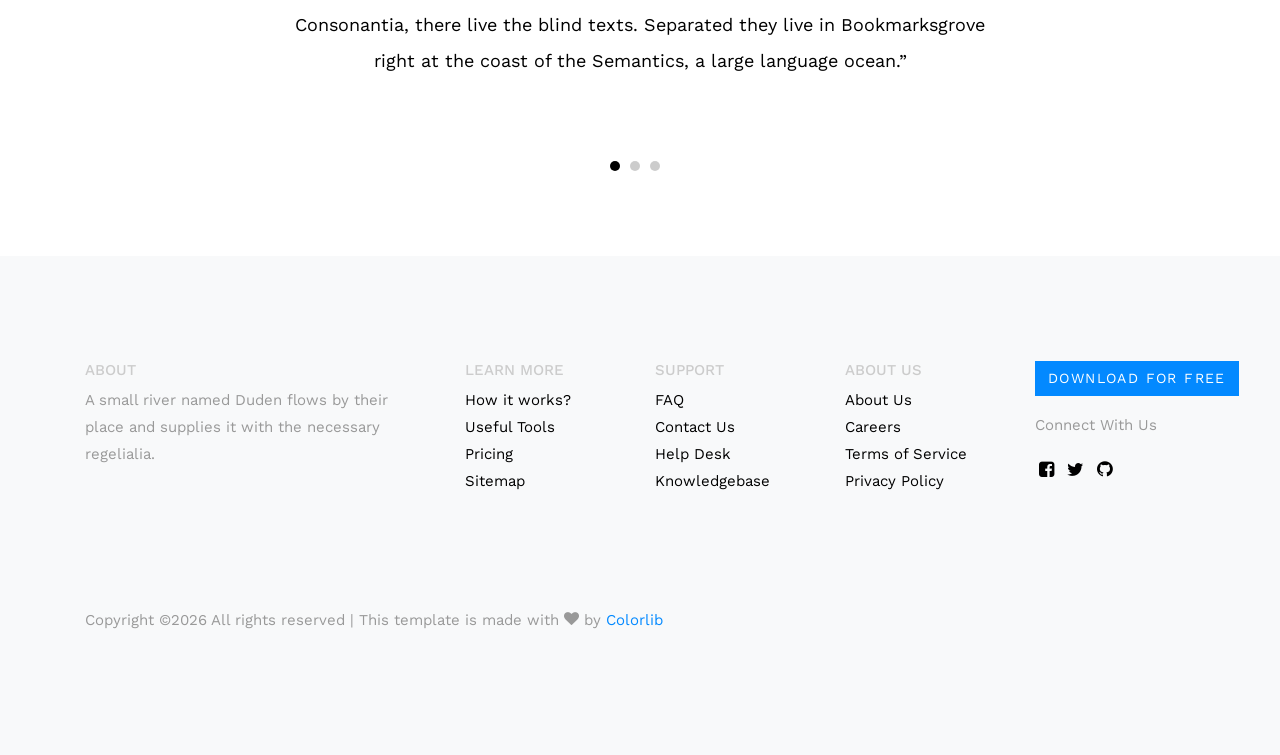
==== commit f6653d9f: "switched template" ====
--- a/index.html
+++ b/index.html
@@ -1,693 +1,392 @@
-<!DOCTYPE html>
-
 <html lang="en">
   <head>
-    <title>Alias Colorlib &mdash; One Page Template for Personal/CV Website</title>
     <meta charset="utf-8">
     <meta name="viewport" content="width=device-width, initial-scale=1, shrink-to-fit=no">
-
+    <title>Atomic &mdash; Free Business Website Template by Colorlib</title>
+    <link rel="stylesheet" href="css/style.css">
+  </head>
+  <body>
+  
+  <div class="js-animsition animsition" id="site-wrap" data-animsition-in-class="fade-in" data-animsition-out-class="fade-out">
+
+
+    <header class="templateux-navbar dark" role="banner">
+     
+      <div class="container"  data-aos="fade-down">
+        <div class="row">
+
+          <div class="col-3 templateux-logo">
+            <a href="index.html" class="animsition-link">Atomic</a>
+          </div>
+          <nav class="col-9 site-nav">
+            <button class="d-block d-md-none hamburger hamburger--spin templateux-toggle templateux-toggle-light ml-auto templateux-toggle-menu" data-toggle="collapse" data-target="#mobile-menu" aria-controls="mobile-menu" aria-expanded="false" aria-label="Toggle navigation">
+              <span class="hamburger-box">
+                <span class="hamburger-inner"></span>
+              </span>
+            </button> <!-- .templateux-toggle -->
+
+            <ul class="sf-menu templateux-menu d-none d-md-block">
+              <li class="active">
+                <a href="index.html" class="animsition-link">Home</a>
+              </li>
+              <li><a href="about.html" class="animsition-link">About</a></li>
+              <li>
+                <a href="services.html" class="animsition-link">Services</a>
+                <ul>
+                  <li><a href="#">Service 1</a></li>
+                  <li><a href="#">Service 2</a></li>
+                  <li>
+                    <a href="#">Service 3</a>
+                    <ul>
+                      <li><a href="#">Service 1</a></li>
+                      <li><a href="#">Service 2</a></li>
+                      <li>
+                        <a href="#">Service 3</a>
+                        <ul>
+                          <li><a href="#">Service 1</a></li>
+                          <li><a href="#">Service 2</a></li>
+                          <li><a href="#">Service 3</a></li>
+                        </ul>
+                      </li>
+                    </ul>
+                  </li>
+                </ul>
+              </li>
+              <li><a href="gallery.html" class="animsition-link">Gallery</a></li>
+              <li><a href="blog.html" class="animsition-link">Blog</a></li>
+              <li><a href="contact.html" class="animsition-link">Contact</a></li>
+            </ul> <!-- .templateux-menu -->
+
+          </nav> <!-- .site-nav -->
+          
+
+        </div> <!-- .row -->
+      </div> <!-- .container -->
+    </header> <!-- .templateux-navba -->
     
-    <!-- <link rel="stylesheet" href="css/bootstrap.min.css"> -->
-    <link rel="stylesheet" href="css/animate.css">
-    <link rel="stylesheet" href="css/flexslider.css">
-    <link rel="stylesheet" href="fonts/icomoon/style.css">
-
-    <link rel="stylesheet" href="css/bootstrap.css">
-    <link rel="stylesheet" href="css/style.css">
-
-    <link href="https://fonts.googleapis.com/css?family=Nunito+Sans:200,300,400,700" rel="stylesheet">
-
+    <div class="templateux-cover" style="background-image: url(images/slider-1.jpg);">
+      <div class="container">
+        <div class="row align-items-lg-center">
+          <div class="col-lg-6 text-center order-lg-2">
+            <a href="https://vimeo.com/channels/staffpicks/93951774"  data-fancybox class="templateux-block-play"><span class="ion-ios-play"></span></a>
+          </div>
+          <div class="col-lg-6 order-lg-1">
+            <h1 class="heading mb-3" data-aos="fade-up">Design a better website template.</h1>
+            <p class="lead mb-5" data-aos="fade-up"  data-aos-delay="100">Far far away, behind the word mountains, far from the countries Vokalia and Consonantia, there live the blind texts.</p>
+            <p data-aos="fade-up" data-aos-delay="200"><a href="#" class="btn btn-primary py-3 px-4">Free Download</a></p>
+          </div>
+          
+        </div>
+      </div>
+    </div> <!-- .templateux-cover -->
+
+    <div class="templateux-section">
+      <div class="container">
+        <div class="row">
+          <div class="col-md-12 templateux-overlap">
+            <div class="row">
+              <div class="col-md-4" data-aos="fade-up" data-aos-delay="600">
+                <div class="media block-icon-1 d-block text-left">
+                  <div class="icon mb-3"><span class="ion-ios-lightbulb-outline"></span></div>
+                  <div class="media-body">
+                    <h3 class="h5 mb-4">Intuitive Thinking</h3>
+                    <p>A small river named Duden flows by their place and supplies it with the necessary regelialia.</p>
+                  </div>
+                </div> <!-- .block-icon-1 -->
+              </div>
+              <div class="col-md-4" data-aos="fade-up" data-aos-delay="700">
+                <div class="media block-icon-1 d-block text-left">
+                  <div class="icon mb-3"><span class="ion-ios-nutrition-outline"></span></div>
+                  <div class="media-body">
+                    <h3 class="h5 mb-4">Orange for Carrots</h3>
+                    <p>A small river named Duden flows by their place and supplies it with the necessary regelialia.</p>
+                  </div>
+                </div> <!-- .block-icon-1 -->
+              </div>
+              <div class="col-md-4" data-aos="fade-up" data-aos-delay="800">
+                <div class="media block-icon-1 d-block text-left">
+                  <div class="icon mb-3"><span class="ion-ios-infinite-outline"></span></div>
+                  <div class="media-body">
+                    <h3 class="h5 mb-4">Infinite Posibilities</h3>
+                    <p>A small river named Duden flows by their place and supplies it with the necessary regelialia.</p>
+                  </div>
+                </div> <!-- .block-icon-1 -->
+              </div>
+              
+            </div>
+          </div>
+        </div>
+      </div>
+    </div> <!-- .templateux-section -->
+
+    <div class="templateux-section">
+      <div class="container">
+        <div class="row justify-content-center">
+          <div class="col-md-12 block-heading-wrap" data-aos="fade-up">
+            <h2 class="heading mb-5 text-center">Good Design is a Good Start</h2>
+          </div>
+        </div> <!-- .row -->
+        <div class="row mb-5" data-aos="fade-up">
+          <div class="col-md-6">
+            <p class="lead">Far far away, behind the word mountains, far from the countries Vokalia and Consonantia, there live the blind texts. <a href="#">Separated they live in Bookmarksgrove</a> right at the coast of the Semantics, a large language ocean.</p>
+          </div>
+          <div class="col-md-6">
+            <p> When she reached the first hills of the Italic Mountains, she had a last view back on the skyline of her hometown Bookmarksgrove, the headline of Alphabet Village and the subline of her own road, the Line Lane. Pityful a rethoric question ran over her cheek, then she continued her way.</p>
+            <p>A small river named Duden flows by their place and supplies it with the necessary regelialia. It is a paradisematic country, in which roasted parts of sentences fly into your mouth.</p>
+          </div>
+        </div>
+      </div> <!-- .container -->
+      <div class="container-fluid"  data-aos="fade-up">
+        <div class="owl-carousel wide-slider">
+          <div class="item">
+            <img src="images/slider-2.jpg" alt="Free template by TemplateUX.com" class="img-fluid">
+          </div>
+          <div class="item">
+            <img src="images/slider-3.jpg" alt="Free template by TemplateUX.com" class="img-fluid">
+          </div>
+          <div class="item">
+            <img src="images/slider-4.jpg" alt="Free template by TemplateUX.com" class="img-fluid">
+          </div>
+        </div> <!-- .owl-carousel -->
+      </div>
+    </div> <!-- .templateux-section -->
     
-  </head>
-  <body data-spy="scroll" data-target="#pb-navbar" data-offset="200">
+    <div class="templateux-section bg-light">
+      <div class="container">
+        <div class="row mb-5">
+          <div class="col-md-4 mb-4" data-aos="fade-up">
+            <div class="media block-icon-1 d-block text-center">
+              <div class="icon mb-3"><span class="ion-ios-loop"></span></div>
+              <div class="media-body">
+                <h3 class="h5 mb-4">Regular Update</h3>
+                <p>A small river named Duden flows by their place and supplies it with the necessary regelialia.</p>
+              </div>
+            </div> <!-- .block-icon-1 -->
+          </div>
+          <div class="col-md-4 mb-4" data-aos="fade-up" data-aos-delay="100">
+            <div class="media block-icon-1 d-block text-center">
+              <div class="icon mb-3"><span class="ion-ios-infinite-outline"></span></div>
+              <div class="media-body">
+                <h3 class="h5 mb-4">Infinite Posibilities</h3>
+                <p>A small river named Duden flows by their place and supplies it with the necessary regelialia.</p>
+              </div>
+            </div> <!-- .block-icon-1 -->
+          </div>
+          <div class="col-md-4 mb-4" data-aos="fade-up" data-aos-delay="200">
+            <div class="media block-icon-1 d-block text-center">
+              <div class="icon mb-3"><span class="ion-ios-locked-outline"></span></div>
+              <div class="media-body">
+                <h3 class="h5 mb-4">Good Security</h3>
+                <p>A small river named Duden flows by their place and supplies it with the necessary regelialia.</p>
+              </div>
+            </div> <!-- .block-icon-1 -->
+          </div>
+
+          <div class="col-md-4 mb-4" data-aos="fade-up" data-aos-delay="300">
+            <div class="media block-icon-1 d-block text-center">
+              <div class="icon mb-3"><span class="ion-ios-nutrition-outline"></span></div>
+              <div class="media-body">
+                <h3 class="h5 mb-4">Orange for Carrots</h3>
+                <p>A small river named Duden flows by their place and supplies it with the necessary regelialia.</p>
+              </div>
+            </div> <!-- .block-icon-1 -->
+          </div>
+          <div class="col-md-4 mb-4" data-aos="fade-up" data-aos-delay="400">
+            <div class="media block-icon-1 d-block text-center">
+              <div class="icon mb-3"><span class="ion-ios-lightbulb-outline"></span></div>
+              <div class="media-body">
+                <h3 class="h5 mb-4">Intuitive Thinking</h3>
+                <p>A small river named Duden flows by their place and supplies it with the necessary regelialia.</p>
+              </div>
+            </div> <!-- .block-icon-1 -->
+          </div>
+          <div class="col-md-4 mb-4" data-aos="fade-up" data-aos-delay="500">
+            <div class="media block-icon-1 d-block text-center">
+              <div class="icon mb-3"><span class="ion-ios-videocam-outline"></span></div>
+              <div class="media-body">
+                <h3 class="h5 mb-4">Play Video</h3>
+                <p>A small river named Duden flows by their place and supplies it with the necessary regelialia.</p>
+              </div>
+            </div> <!-- .block-icon-1 -->
+          </div>
+
+        </div>
+        <div class="row">
+          
+          <div class="col-md-12 text-center" data-aos="fade-up" data-aos-delay="100">
+            <p><a href="#" class="btn btn-black py-3 px-4">More Features</a></p>
+          </div>
+        </div>
+      </div>
+    </div> <!-- .templateux-section -->
+
+    <div class="">
+      <div class="d-flex flex-column flex-sm-row">
+        <a href="#" class="block-thumbnail-1 one-third" style="background-image: url('images/slider-2.jpg'); " data-aos="fade">
+          <div class="block-thumbnail-content">
+            <h2>When she reached the first</h2>
+            <span class="post-meta">Design, Illustration</span>
+          </div>
+        </a>
+        <a href="#" class="block-thumbnail-1 two-third" style="background-image: url('images/slider-1.jpg'); " data-aos="fade" data-aos-delay="100">
+          <div class="block-thumbnail-content">
+            <h2>Duden flows by their place</h2>
+            <span class="post-meta">Design, Illustration</span>
+          </div>
+        </a>
+      </div>
+      <div class="d-flex flex-column flex-sm-row">
+        <a href="#" class="block-thumbnail-1 two-third" style="background-image: url('images/slider-3.jpg'); " data-aos="fade" data-aos-delay="200">
+          <div class="block-thumbnail-content">
+            <h2>Italic Mountains</h2>
+            <span class="post-meta">Design, Illustration</span>
+          </div>
+        </a>
+        <a href="#" class="block-thumbnail-1 one-third" style="background-image: url('images/slider-4.jpg'); " data-aos="fade" data-aos-delay="300">
+          <div class="block-thumbnail-content">
+            <h2>Behind the word mountains</h2>
+            <span class="post-meta">Design, Illustration</span>
+          </div>
+        </a>
+      </div>
+    </div> <!-- .templateux-section -->
+
+    <div class="templateux-section bg-primary" id="templateux-counter-section">
+      <div class="container">
+        <div class="row">
+          <div class="col-md">
+            <div class="templateux-counter text-center">
+              <span class="templateux-number" data-number="99399">0</span>
+              <span class="templateux-label">Lines of Codes</span>
+            </div>
+          </div>
+          <div class="col-md">
+            <div class="templateux-counter text-center">
+              <span class="templateux-number" data-number="99">0</span>
+              <span class="templateux-label">Number of Projects</span>
+            </div>
+          </div>
+          <div class="col-md">
+            <div class="templateux-counter text-center">
+              <span class="templateux-number" data-number="124">0</span>
+              <span class="templateux-label">Number of Clients</span>
+            </div>
+          </div>    
+        </div>
+      </div>
+      
+      </div>
+    </div> <!-- .templateux-section -->
+
+    <div class="templateux-section">
+      <div class="container">
+        <div class="row justify-content-center">
+          <div class="col-md-8 testimonial-wrap">
+            <div class="quote">&ldquo;</div>
+            <div class="owl-carousel wide-slider-testimonial">
+              <div class="item">
+                <blockquote class="block-testomonial">
+                  <p>&ldquo;Far far away, behind the word mountains, far from the countries Vokalia and Consonantia, there live the blind texts. Separated they live in Bookmarksgrove right at the coast of the Semantics, a large language ocean.&rdquo;</p>
+                </blockquote>
+              </div>
+
+              <div class="item">
+                <blockquote class="block-testomonial">
+                  <p>&ldquo;When she reached the first hills of the Italic Mountains, she had a last view back on the skyline of her hometown Bookmarksgrove, the headline of Alphabet Village and the subline of her own road, the Line Lane. Pityful a rethoric question ran over her cheek, then she continued her way.&rdquo;</p>
+                </blockquote>
+              </div>
+
+              <div class="item">
+                <blockquote class="block-testomonial">
+                  <p>&ldquo;A small river named Duden flows by their place and supplies it with the necessary regelialia. It is a paradisematic country, in which roasted parts of sentences fly into your mouth.&rdquo;</p>
+                </blockquote>
+              </div>
+            </div>
+          </div>
+        </div>
+      </div> <!-- .container -->
+    </div> <!-- .templateux-section -->
+    
+    <footer class="templateux-footer bg-light">
+      <div class="container">
+
+        <div class="row mb-5">
+          <div class="col-md-4 pr-md-5">
+            <div class="block-footer-widget">
+              <h3>About</h3>
+              <p>A small river named Duden flows by their place and supplies it with the necessary regelialia.</p>
+            </div>
+          </div>
+
+          <div class="col-md-8">
+            <div class="row">
+              <div class="col-md-3">
+                <div class="block-footer-widget">
+                  <h3>Learn More</h3>
+                  <ul class="list-unstyled">
+                    <li><a href="#">How it works?</a></li>
+                    <li><a href="#">Useful Tools</a></li>
+                    <li><a href="#">Pricing</a></li>
+                    <li><a href="#">Sitemap</a></li>
+                  </ul>
+                </div>
+              </div>
+              <div class="col-md-3">
+                <div class="block-footer-widget">
+                  <h3>Support</h3>
+                  <ul class="list-unstyled">
+                    <li><a href="#">FAQ</a></li>
+                    <li><a href="#">Contact Us</a></li>
+                    <li><a href="#">Help Desk</a></li>
+                    <li><a href="#">Knowledgebase</a></li>
+                  </ul>
+                </div>
+              </div>
+              <div class="col-md-3">
+                <div class="block-footer-widget">
+                  <h3>About Us</h3>
+                  <ul class="list-unstyled">
+                    <li><a href="#">About Us</a></li>
+                    <li><a href="#">Careers</a></li>
+                    <li><a href="#">Terms of Service</a></li>
+                    <li><a href="#">Privacy Policy</a></li>
+                  </ul>
+                </div>
+              </div>
+
+              <div class="col-md-3">
+                <div class="block-footer-widget">
+                  <a href="#" class="btn btn-primary mb-3">Download for free</a>
+                  <p>Connect With Us</p>
+                  <ul class="list-unstyled block-social">
+                    <li><a href="#" class="p-1"><span class="icon-facebook-square"></span></a></li>
+                    <li><a href="#" class="p-1"><span class="icon-twitter"></span></a></li>
+                    <li><a href="#" class="p-1"><span class="icon-github"></span></a></li>
+                  </ul>
+                </div>
+              </div>
+            </div> <!-- .row -->
+            
+          </div>
+        </div> <!-- .row -->
+
+        <div class="row pt-5 text-left">
+          <div class="col-md-12 text-left"><p>
+            <!-- Link back to Colorlib can't be removed. Template is licensed under CC BY 3.0. -->
+            Copyright &copy;<script>document.write(new Date().getFullYear());</script> All rights reserved | This template is made with <i class="icon-heart" aria-hidden="true"></i> by <a href="https://colorlib.com" target="_blank" class="text-primary">Colorlib</a>
+            <!-- Link back to Colorlib can't be removed. Template is licensed under CC BY 3.0. -->
+          </p></div>
+        </div> <!-- .row -->
+
+      </div>
+    </footer> <!-- .templateux-footer -->
+    
+
+   </div> <!-- .js-animsition -->
+
   
-
-   
-    <nav class="navbar navbar-expand-lg site-navbar navbar-light bg-light" id="pb-navbar">
-
-      <div class="container">
-        <button class="navbar-toggler" type="button" data-toggle="collapse" data-target="#navbarsExample09" aria-controls="navbarsExample09" aria-expanded="false" aria-label="Toggle navigation">
-          <span class="navbar-toggler-icon"></span>
-        </button>
-
-        <a class="navbar-brand" href="index.html">Alias</a>
-        <div class="collapse navbar-collapse justify-content-md-center" id="navbarsExample09">
-          <ul class="navbar-nav">
-            <li class="nav-item"><a class="nav-link" href="#section-home">Home</a></li>
-            <li class="nav-item"><a class="nav-link" href="#section-about">About</a></li>
-            <li class="nav-item"><a class="nav-link" href="#section-services">Services</a></li>
-            <li class="nav-item"><a class="nav-link" href="#section-portfolio">Portfolio</a></li>
-            <li class="nav-item"><a class="nav-link" href="#section-resume">Resume</a></li>
-            <li class="nav-item"><a class="nav-link" href="#section-blog">Blog</a></li>
-            <li class="nav-item"><a class="nav-link" href="#section-contact">Contact</a></li>
-          </ul>
-        </div>
-      </div>
-    </nav>
-    
-
-   
-    
-    <section class="site-hero" style="background-image: url(images/image_1.jpg);" id="section-home" data-stellar-background-ratio="0.5">
-      <div class="container">
-        <div class="row intro-text align-items-center justify-content-center">
-          <div class="col-md-10 text-center">
-            <h1 class="site-heading site-animate">Howdy, I'm <strong>Jean Smith</strong></h1>
-            <p class="lead site-subheading mb-4 site-animate">A Product Designer working at Facebook. Separated they live in Bookmarksgrove right at the coast of the Semantics, a large language ocean.</p>
-            <p><a href="#section-about" class="smoothscroll btn btn-primary px-4 py-3">More On Me</a></p>
-          </div>
-        </div>
-      </div>
-    </section> <!-- section -->
-
+  <script src="js/scripts-all.js"></script>
+  <script src="js/main.js"></script>
   
-    <section class="site-section" id="section-about">
-      <div class="container">
-        <div class="row mb-5 align-items-center">
-          <div class="col-lg-7 pr-lg-5 mb-5 mb-lg-0">
-            <img src="images/image_1_long.jpg" alt="Image placeholder" class="img-fluid">
-          </div>
-          <div class="col-lg-5 pl-lg-5">
-            <div class="section-heading">
-              <h2>About <strong>Me</strong></h2>
-            </div>
-            <p class="lead">Separated they live in Bookmarksgrove right at the coast of the Semantics, a large language ocean.</p>
-            <p class="mb-5  ">A small river named Duden flows by their place and supplies it with the necessary regelialia. It is a paradisematic country, in which roasted parts of sentences fly into your mouth.</p>
-
-            <p>
-              <a href="#section-contact" class="btn btn-primary px-4 py-2 btn-sm smoothscroll">Hire Me</a>
-              <a href="#" class="btn btn-secondary px-4 py-2 btn-sm">Download CV</a>
-            </p>
-          </div>
-        </div>
-
-        <div class="row pt-5">
-          <div class="col-md-3 mb-3">
-            <div class="section-heading">
-              <h2>My <strong>Skills</strong></h2>
-            </div>
-          </div>
-          <div class="col-md-9">
-            <div class="skill">
-              <h3>Design</h3>
-              <div class="progress">
-                <div class="progress-bar" role="progressbar" style="width: 85%" aria-valuenow="85" aria-valuemin="0" aria-valuemax="100">
-                  <span>85%</span>
-                </div>
-              </div>
-            </div>
-
-            <div class="skill">
-              <h3>HTML5</h3>
-              <div class="progress">
-                <div class="progress-bar" role="progressbar" style="width: 98%" aria-valuenow="98" aria-valuemin="0" aria-valuemax="100">
-                  <span>98%</span>
-                </div>
-              </div>
-            </div>
-
-            <div class="skill">
-              <h3>CSS3</h3>
-              <div class="progress">
-                <div class="progress-bar" role="progressbar" style="width: 97%" aria-valuenow="97" aria-valuemin="0" aria-valuemax="100">
-                  <span>97%</span>
-                </div>
-              </div>
-            </div>
-
-            <div class="skill">
-              <h3>WordPress</h3>
-              <div class="progress">
-                <div class="progress-bar" role="progressbar" style="width: 88%" aria-valuenow="88" aria-valuemin="0" aria-valuemax="100">
-                  <span>88%</span>
-                </div>
-              </div>
-            </div>
-
-            <div class="skill">
-              <h3>Bootstrap</h3>
-              <div class="progress">
-                <div class="progress-bar" role="progressbar" style="width: 92%" aria-valuenow="92" aria-valuemin="0" aria-valuemax="100">
-                  <span>92%</span>
-                </div>
-              </div>
-            </div>
-          </div>
-        </div>
-      </div>
-    </section>
-
-    <section class="site-section bg-light">
-      <div class="container">
-        <div class="row mb-5">
-          <div class="col-md-12">
-            <div class="section-heading text-center">
-              <h2>Client <strong>Testimonial</strong></h2>
-            </div>
-          </div>
-        </div>
-        <div class="row">
-          <div class="col-md-6">
-
-              <div class="block-47 d-flex mb-5">
-                <div class="block-47-image">
-                  <img src="images/person_1.jpg" alt="Image placeholder" class="img-fluid">
-                </div>
-                <blockquote class="block-47-quote">
-                  <p>&ldquo;Far far away, behind the word mountains, far from the countries Vokalia and Consonantia, there live the blind texts. Separated they live in Bookmarksgrove right at the coast of the Semantics, a large language ocean.&rdquo;</p>
-                  <cite class="block-47-quote-author">&mdash; Ethan McCown, CEO <a href="#">XYZ Inc.</a></cite>
-                </blockquote>
-              </div>
-
-          </div>
-          <div class="col-md-6">
-            
-            <div class="block-47 d-flex mb-5">
-                <div class="block-47-image">
-                  <img src="images/person_2.jpg" alt="Image placeholder" class="img-fluid">
-                </div>
-                <blockquote class="block-47-quote">
-                  <p>&ldquo;Far far away, behind the word mountains, far from the countries Vokalia and Consonantia, there live the blind texts. Separated they live in Bookmarksgrove right at the coast of the Semantics, a large language ocean.&rdquo;</p>
-                  <cite class="block-47-quote-author">&mdash; Craig Gowen, CEO <a href="#">XYZ Inc.</a></cite>
-                </blockquote>
-              </div>
-
-          </div>
-
-          <div class="col-md-6">
-            
-              <div class="block-47 d-flex mb-5">
-                <div class="block-47-image">
-                  <img src="images/person_3.jpg" alt="Image placeholder" class="img-fluid">
-                </div>
-                <blockquote class="block-47-quote">
-                  <p>&ldquo;Far far away, behind the word mountains, far from the countries Vokalia and Consonantia, there live the blind texts. Separated they live in Bookmarksgrove right at the coast of the Semantics, a large language ocean.&rdquo;</p>
-                  <cite class="block-47-quote-author">&mdash; Ethan McCown, CEO <a href="#">XYZ Inc.</a></cite>
-                </blockquote>
-              </div>
-
-          </div>
-          <div class="col-md-6">
-            
-            <div class="block-47 d-flex mb-5">
-                <div class="block-47-image">
-                  <img src="images/person_4.jpg" alt="Image placeholder" class="img-fluid">
-                </div>
-                <blockquote class="block-47-quote">
-                  <p>&ldquo;Far far away, behind the word mountains, far from the countries Vokalia and Consonantia, there live the blind texts. Separated they live in Bookmarksgrove right at the coast of the Semantics, a large language ocean.&rdquo;</p>
-                  <cite class="block-47-quote-author">&mdash; Craig Gowen, CEO <a href="#">XYZ Inc.</a></cite>
-                </blockquote>
-              </div>
-
-          </div>
-
-        </div>
-      </div>
-    </section>
-
-
-    <section class="site-section border-top pb-0"  id="section-services">
-      <div class="container">
-
-        <div class="row mb-4">
-          <div class="col-md-12">
-            <div class="section-heading text-center">
-              <h2>My <strong>Services</strong></h2>
-            </div>
-          </div>
-        </div>
-        <div class="row">
-
-          <div class="col-md-6 col-lg-4 text-center mb-5">
-            <div class="site-service-item site-animate" data-animate-effect="fadeIn">
-              <span class="icon">
-                <span class="icon-phone3"></span>
-              </span>
-              <h3 class="mb-4">Mobile Optimize</h3>
-              <p>Far far away, behind the word mountains, far from the countries Vokalia and Consonantia, there live the blind texts. Separated they live in Bookmarksgrove right at the coast of the Semantics, a large language ocean.</p>
-              <p><a href="#" class="site-link">Learn More <i class="icon-chevron-right"></i></a></p>
-            </div>
-          </div>
-          <div class="col-md-6 col-lg-4 text-center mb-5">
-            <div class="site-service-item site-animate" data-animate-effect="fadeIn">
-              <span class="icon">
-                <span class="icon-wallet2"></span>
-              </span>
-              <h3 class="mb-4">Increase Revenue</h3>
-              <p>A small river named Duden flows by their place and supplies it with the necessary regelialia. It is a paradisematic country, in which roasted parts of sentences fly into your mouth.</p>
-              <p><a href="#" class="site-link">Learn More <i class="icon-chevron-right"></i></a></p>
-            </div>
-          </div>
-          <div class="col-md-6 col-lg-4 text-center mb-5">
-            <div class="site-service-item site-animate" data-animate-effect="fadeIn">
-              <span class="icon">
-                <span class="icon-lightbulb"></span>
-              </span>
-              <h3 class="mb-4">Intuitive Idea</h3>
-              <p>Even the all-powerful Pointing has no control about the blind texts it is an almost unorthographic life One day however a small line of blind text by the name of Lorem Ipsum decided to leave for the far World of Grammar.</p>
-              <p><a href="#" class="site-link">Learn More <i class="icon-chevron-right"></i></a></p>
-            </div>
-          </div>
-
-          <div class="col-md-6 col-lg-4 text-center mb-5">
-            <div class="site-service-item site-animate" data-animate-effect="fadeIn">
-              <span class="icon">
-                <span class="icon-phone3"></span>
-              </span>
-              <h3 class="mb-4">Mobile Optimize</h3>
-              <p>Far far away, behind the word mountains, far from the countries Vokalia and Consonantia, there live the blind texts. Separated they live in Bookmarksgrove right at the coast of the Semantics, a large language ocean.</p>
-              <p><a href="#" class="site-link">Learn More <i class="icon-chevron-right"></i></a></p>
-            </div>
-          </div>
-          <div class="col-md-6 col-lg-4 text-center mb-5">
-            <div class="site-service-item site-animate" data-animate-effect="fadeIn">
-              <span class="icon">
-                <span class="icon-wallet2"></span>
-              </span>
-              <h3 class="mb-4">Increase Revenue</h3>
-              <p>A small river named Duden flows by their place and supplies it with the necessary regelialia. It is a paradisematic country, in which roasted parts of sentences fly into your mouth.</p>
-              <p><a href="#" class="site-link">Learn More <i class="icon-chevron-right"></i></a></p>
-            </div>
-          </div>
-          <div class="col-md-6 col-lg-4 text-center mb-5">
-            <div class="site-service-item site-animate" data-animate-effect="fadeIn">
-              <span class="icon">
-                <span class="icon-lightbulb"></span>
-              </span>
-              <h3 class="mb-4">Intuitive Idea</h3>
-              <p>Even the all-powerful Pointing has no control about the blind texts it is an almost unorthographic life One day however a small line of blind text by the name of Lorem Ipsum decided to leave for the far World of Grammar.</p>
-              <p><a href="#" class="site-link">Learn More <i class="icon-chevron-right"></i></a></p>
-            </div>
-          </div>
-
-        </div>
-      </div>
-    </section>
-
-
-    <section class="site-section" id="section-features">
-      <div class="container">
-        <div class="row site-section">
-          <div class="col-md-8">
-            <p><img src="images/laptop_1.jpg" alt="" class="img-fluid"></p>
-          </div>
-          <div class="col-md-4">
-            <h3 class="mb-3">Big Benefits for Small Business</h3>
-            <p>Even the all-powerful Pointing has no control about the blind texts it is an almost unorthographic life One day however a small line of blind text by the name of Lorem Ipsum decided to leave for the far World of Grammar.</p>
-
-            <ul class="site-list">
-              <li class="site-check">Pointing has no control</li>
-              <li class="site-check">A small river named Duden flows</li>
-              <li class="site-check">Roasted parts of sentences fly into your mouth</li>
-            </ul>
-          </div>
-        </div>
-
-        <div class="row">
-          <div class="col-md-8 order-md-2">
-            <p><img src="images/laptop_1.jpg" alt="" class="img-fluid"></p>
-          </div>
-          <div class="col-md-4 order-md-1">
-            <h3 class="mb-3">All in One Place</h3>
-            <p>Even the all-powerful Pointing has no control about the blind texts it is an almost unorthographic life One day however a small line of blind text by the name of Lorem Ipsum decided to leave for the far World of Grammar.</p>
-
-            <ul class="site-list">
-              <li class="site-check">Pointing has no control</li>
-              <li class="site-check">A small river named Duden flows</li>
-              <li class="site-check">Roasted parts of sentences fly into your mouth</li>
-            </ul>
-          </div>
-        </div>
-
-
-      </div>
-    </section>
-    
-
-    <section class="site-section" id="section-portfolio">
-      <div class="container">
-        <div class="row">
-          <div class="section-heading text-center col-md-12">
-              <h2>Featured <strong>Portfolio</strong></h2>
-            </div>
-        </div>
-        <div class="filters">
-                        <ul>
-                            <li class="active" data-filter="*">All</li>
-                            <li data-filter=".packaging">Packaging</li>
-                            <li data-filter=".mockup">Mockup</li>
-                            <li data-filter=".typography">Typography</li>
-                            <li data-filter=".photography">Photography</li>
-                        </ul>
-                    </div>
-                    
-                    <div class="filters-content">
-                        <div class="row grid">
-                            <div class="single-portfolio col-sm-4 all mockup">
-                              <div class="relative">
-                                <div class="thumb">
-                                  <div class="overlay overlay-bg"></div>
-                                   <img class="image img-fluid" src="images/p1.jpg" alt="">
-                                </div>
-                  <a href="images/p1.jpg" class="img-pop-up">  
-                    <div class="middle">
-                      <div class="text align-self-center d-flex"><img src="images/preview.png" alt=""></div>
-                    </div>
-                </a>                                  
-                              </div>
-                <div class="p-inner">
-                    <h4>Square Box Mockup</h4>
-                  <div class="cat">Mockup</div>
-                </div>                                         
-                            </div>
-                            <div class="single-portfolio col-sm-4 all mockup">
-                              <div class="relative">
-                                <div class="thumb">
-                                  <div class="overlay overlay-bg"></div>
-                                   <img class="image img-fluid" src="images/p2.jpg" alt="">
-                                </div>
-                  <a href="images/p2.jpg" class="img-pop-up">  
-                    <div class="middle">
-                      <div class="text align-self-center d-flex"><img src="images/preview.png" alt=""></div>
-                    </div>
-                </a>                                  
-                              </div>
-                <div class="p-inner">
-                    <h4>Product Box Package Mockup</h4>
-                  <div class="cat">Mockup</div>
-                </div>                                         
-                            </div>                            
-                            <div class="single-portfolio col-sm-4 all packaging">
-                              <div class="relative">
-                                <div class="thumb">
-                                  <div class="overlay overlay-bg"></div>
-                                   <img class="image img-fluid" src="images/p3.jpg" alt="">
-                                </div>
-                  <a href="images/p3.jpg" class="img-pop-up">  
-                    <div class="middle">
-                      <div class="text align-self-center d-flex"><img src="images/preview.png" alt=""></div>
-                    </div>
-                  </a> 
-                                  
-                              </div>
-                                <div class="p-inner">
-                                    <h4>Creative Package Design</h4>
-                                    <div class="cat">Packaging</div>
-                                </div>
-                            </div>
-                            <div class="single-portfolio col-sm-4 all packaging">
-                              <div class="relative">
-                                <div class="thumb">
-                                  <div class="overlay overlay-bg"></div>
-                                   <img class="image img-fluid" src="images/p4.jpg" alt="">
-                                </div>
-                  <a href="images/p4.jpg" class="img-pop-up">  
-                    <div class="middle">
-                      <div class="text align-self-center d-flex"><img src="images/preview.png" alt=""></div>
-                    </div>
-                  </a>                                
-                              </div> 
-                                <div class="p-inner">
-                                    <h4>Packaging Brand</h4>
-                                    <div class="cat">Packaging</div>
-                                </div>
-                            </div>
-                            <div class="single-portfolio col-sm-4 all typography">
-                              <div class="relative">
-                              <div class="thumb">
-                                  <div class="overlay overlay-bg"></div>
-                                   <img class="image img-fluid" src="images/p5.jpg" alt="">
-                                </div>
-                  <a href="images/p5.jpg" class="img-pop-up">  
-                    <div class="middle">
-                      <div class="text align-self-center d-flex"><img src="images/preview.png" alt=""></div>
-                    </div>
-                  </a>                                
-                              </div>
-                                <div class="p-inner">
-                                    <h4>Isometric 3D Extrusion</h4>
-                                    <div class="cat">Typography</div>
-                                </div>
-                            </div>
-                            <div class="single-portfolio col-sm-4 all photography">
-                              <div class="relative">
-                                <div class="thumb">
-                                  <div class="overlay overlay-bg"></div>
-                                   <img class="image img-fluid" src="images/p6.jpg" alt="">
-                                </div>
-                  <a href="images/p6.jpg" class="img-pop-up">  
-                    <div class="middle">
-                      <div class="text align-self-center d-flex"><img src="images/preview.png" alt=""></div>
-                    </div>
-                  </a>                                
-                              </div>
-                                <div class="p-inner">
-                                    <h4>White Space Photography</h4>
-                                    <div class="cat">photography</div>
-                                </div>
-                            </div>
-                        </div>
-                    </div>
-      </div>
-    </section>
-    <!-- .section -->
-
-    <section class="site-section bg-light " id="section-resume">
-      <div class="container">
-        <div class="row">
-          <div class="col-md-12 mb-5">
-            <div class="section-heading text-center">
-              <h2>My <strong>Resume</strong></h2>
-            </div>
-          </div>
-          <div class="col-md-6">
-            <h2 class="mb-5">Education</h2>
-            <div class="resume-item mb-4">
-              <span class="date"><span class="icon-calendar"></span> March 2013 - Present</span>
-              <h3>Masteral in Information Technology</h3>
-              <p>Even the all-powerful Pointing has no control about the blind texts it is an almost unorthographic.</p>
-              <span class="school">New York University</span>
-            </div>
-
-            <div class="resume-item mb-4">
-              <span class="date"><span class="icon-calendar"></span> March 2013 - Present Deacember.</span>
-              <h3>Masteral in Information Technology</h3>
-              <p>Even the all-powerful Pointing has no control about the blind texts it is an almost unorthographic.</p>
-              <span class="school">New York University</span>
-            </div>
-
-            <div class="resume-item mb-4">
-              <span class="date"><span class="icon-calendar"></span> March 2013 - Present</span>
-              <h3>Masteral in Information Technology</h3>
-              <p>Even the all-powerful Pointing has no control about the blind texts it is an almost unorthographic.</p>
-              <span class="school">New York University</span>
-            </div>
-
-            <div class="resume-item mb-4">
-              <span class="date"><span class="icon-calendar"></span> March 2013 - Present Deacember.</span>
-              <h3>Masteral in Information Technology</h3>
-              <p>Even the all-powerful Pointing has no control about the blind texts it is an almost unorthographic.</p>
-              <span class="school">New York University</span>
-            </div>
-
-          </div>
-          <div class="col-md-6">
-            
-
-            <h2 class="mb-5">Experience</h2>
-
-            <div class="resume-item mb-4">
-              <span class="date"><span class="icon-calendar"></span> March 2013 - Present</span>
-              <h3>Lead Product Designer</h3>
-              <p>Even the all-powerful Pointing has no control about the blind texts it is an almost unorthographic.</p>
-              <span class="school">Github</span>
-            </div>
-
-            <div class="resume-item mb-4">
-              <span class="date"><span class="icon-calendar"></span> March 2013 - Present</span>
-              <h3>Lead Product Designer</h3>
-              <p>Even the all-powerful Pointing has no control about the blind texts it is an almost unorthographic.</p>
-              <span class="school">Facebook</span>
-            </div>
-
-            <div class="resume-item mb-4">
-              <span class="date"><span class="icon-calendar"></span> March 2013 - Present</span>
-              <h3>Lead Product Designer</h3>
-              <p>Even the all-powerful Pointing has no control about the blind texts it is an almost unorthographic.</p>
-              <span class="school">Twitter</span>
-            </div>
-
-            <div class="resume-item mb-4">
-              <span class="date"><span class="icon-calendar"></span> March 2013 - Present</span>
-              <h3>Lead Product Designer</h3>
-              <p>Even the all-powerful Pointing has no control about the blind texts it is an almost unorthographic.</p>
-              <span class="school">Shopify</span>
-            </div>
-
-
-          </div>
-        </div>
-      </div>
-    </section> <!-- .section -->
-
-    <section class="site-section" id="section-blog">
-      <div class="container">
-        <div class="row">
-          <div class="col-md-12 mb-5">
-            <div class="section-heading text-center">
-              <h2>Blog on <strong>Medium</strong></h2>
-            </div>
-          </div>
-        </div>
-
-        <div class="row">
-          <div class="col-sm-6 col-lg-4 mb-4">
-            <div class="blog-entry">
-              <a href="#"><img src="images/post_1.jpg" alt="Image placeholder" class="img-fluid"></a>
-              <div class="blog-entry-text">
-                <h3><a href="#">Creative Product Designer From Facebook</a></h3>
-                <p class="mb-4">Even the all-powerful Pointing has no control about the blind texts it is an almost unorthographic.</p>
-
-                <div class="meta">
-                  <a href="#"><span class="icon-calendar"></span> Aug 7, 2018</a>
-                  <a href="#"><span class="icon-bubble"></span> 5 Comments</a>
-                </div>
-              </div>
-            </div>
-          </div>
-          
-          <div class="col-sm-6 col-lg-4 mb-4">
-            <div class="blog-entry">
-              <a href="#"><img src="images/post_2.jpg" alt="Image placeholder" class="img-fluid"></a>
-              <div class="blog-entry-text">
-                <h3><a href="#">Creative Product Designer From Facebook</a></h3>
-                <p class="mb-4">Even the all-powerful Pointing has no control about the blind texts it is an almost unorthographic.</p>
-
-                <div class="meta">
-                  <a href="#"><span class="icon-calendar"></span> Aug 7, 2018</a>
-                  <a href="#"><span class="icon-bubble"></span> 5 Comments</a>
-                </div>
-              </div>
-            </div>
-          </div>
-
-          <div class="col-sm-6 col-lg-4 mb-4">
-            <div class="blog-entry">
-              <a href="#"><img src="images/post_3.jpg" alt="Image placeholder" class="img-fluid"></a>
-              <div class="blog-entry-text">
-                <h3><a href="#">Creative Product Designer From Facebook</a></h3>
-                <p class="mb-4">Even the all-powerful Pointing has no control about the blind texts it is an almost unorthographic.</p>
-
-                <div class="meta">
-                  <a href="#"><span class="icon-calendar"></span> Aug 7, 2018</a>
-                  <a href="#"><span class="icon-bubble"></span> 5 Comments</a>
-                </div>
-              </div>
-            </div>
-          </div>
-
-        </div>
-      </div>
-    </section>
-
-    <section class="site-section bg-light" id="section-contact">
-      <div class="container">
-        <div class="row">
-          <div class="col-md-12 mb-5">
-            <div class="section-heading text-center">
-              <h2>Wanna <strong>Start Work</strong> With Me?</h2>
-            </div>
-          </div>
-          
-          <div class="col-md-7 mb-5 mb-md-0">
-            <form action="" class="site-form">
-              <h3 class="mb-5">Get In Touch</h3>
-              <div class="form-group">
-                <input type="text" class="form-control px-3 py-4" placeholder="Your Name">
-              </div>
-              <div class="form-group">
-                <input type="email" class="form-control px-3 py-4" placeholder="Your Email">
-              </div>
-              <div class="form-group">
-                <input type="email" class="form-control px-3 py-4" placeholder="Your Phone">
-              </div>
-              <div class="form-group mb-5">
-                <textarea class="form-control px-3 py-4"cols="30" rows="10" placeholder="Write a Message"></textarea>
-              </div>
-              <div class="form-group">
-                <input type="submit" class="btn btn-primary  px-4 py-3" value="Send Message">
-              </div>
-            </form>
-          </div>
-          <div class="col-md-5 pl-md-5">
-            <h3 class="mb-5">My Contact Details</h3>
-            <ul class="site-contact-details">
-              <li>
-                <span class="text-uppercase">Email</span>
-                site@gmail.com
-              </li>
-              <li>
-                <span class="text-uppercase">Phone</span>
-                +30 976 1382 9921
-              </li>
-              <li>
-                <span class="text-uppercase">Fax</span>
-                +30 976 1382 9922
-              </li>
-              <li>
-                <span class="text-uppercase">Address</span>
-                San Francisco, CA <br>
-                4th Floor8 Lower  <br>
-                San Francisco street, M1 50F
-              </li>
-            </ul>
-          </div>
-        </div>
-      </div>
-    </section>
-
-
-    <footer class="site-footer">
-      <div class="container">
-        <div class="row mb-3">
-          <div class="col-md-12 text-center">
-            <p>
-              <a href="#" class="social-item"><span class="icon-facebook2"></span></a>
-              <a href="#" class="social-item"><span class="icon-twitter"></span></a>
-              <a href="#" class="social-item"><span class="icon-instagram2"></span></a>
-              <a href="#" class="social-item"><span class="icon-linkedin2"></span></a>
-              <a href="#" class="social-item"><span class="icon-vimeo"></span></a>
-            </p>
-          </div>
-        </div>
-        <div class="row">
-            <p class="col-12 text-center">
-            <!-- Link back to Colorlib can't be removed. Template is licensed under CC BY 3.0. -->
-            Copyright &copy; <script>document.write(new Date().getFullYear());</script> All rights reserved | This template is made with <i class="icon-heart" aria-hidden="true"></i> by <a href="https://colorlib.com" target="_blank" class="text-primary">Colorlib</a>
-            <!-- Link back to Colorlib can't be removed. Template is licensed under CC BY 3.0. -->
-            </p>
-        </div>
-      </div>
-    </footer>
-
-    
-    
-
-    <script src="js/vendor/jquery.min.js"></script>
-    <script src="js/vendor/popper.min.js"></script>
-    <script src="js/vendor/bootstrap.min.js"></script>
-    
-    <script src="js/vendor/jquery.easing.1.3.js"></script>
-    <script src="js/vendor/jquery.stellar.min.js"></script>
-    <script src="js/vendor/jquery.waypoints.min.js"></script>
-
-    <script src="https://unpkg.com/isotope-layout@3/dist/isotope.pkgd.min.js"></script>
-    <script src="https://unpkg.com/imagesloaded@4/imagesloaded.pkgd.min.js"></script>
-    <script src="js/custom.js"></script>
-
-    <!-- Google Map -->
-    <script src="https://maps.googleapis.com/maps/api/js?key=AIzaSyBVWaKrjvy3MaE7SQ74_uJiULgl1JY0H2s&sensor=false"></script>
-    <script src="js/google-map.js"></script>
-
   </body>
 </html>
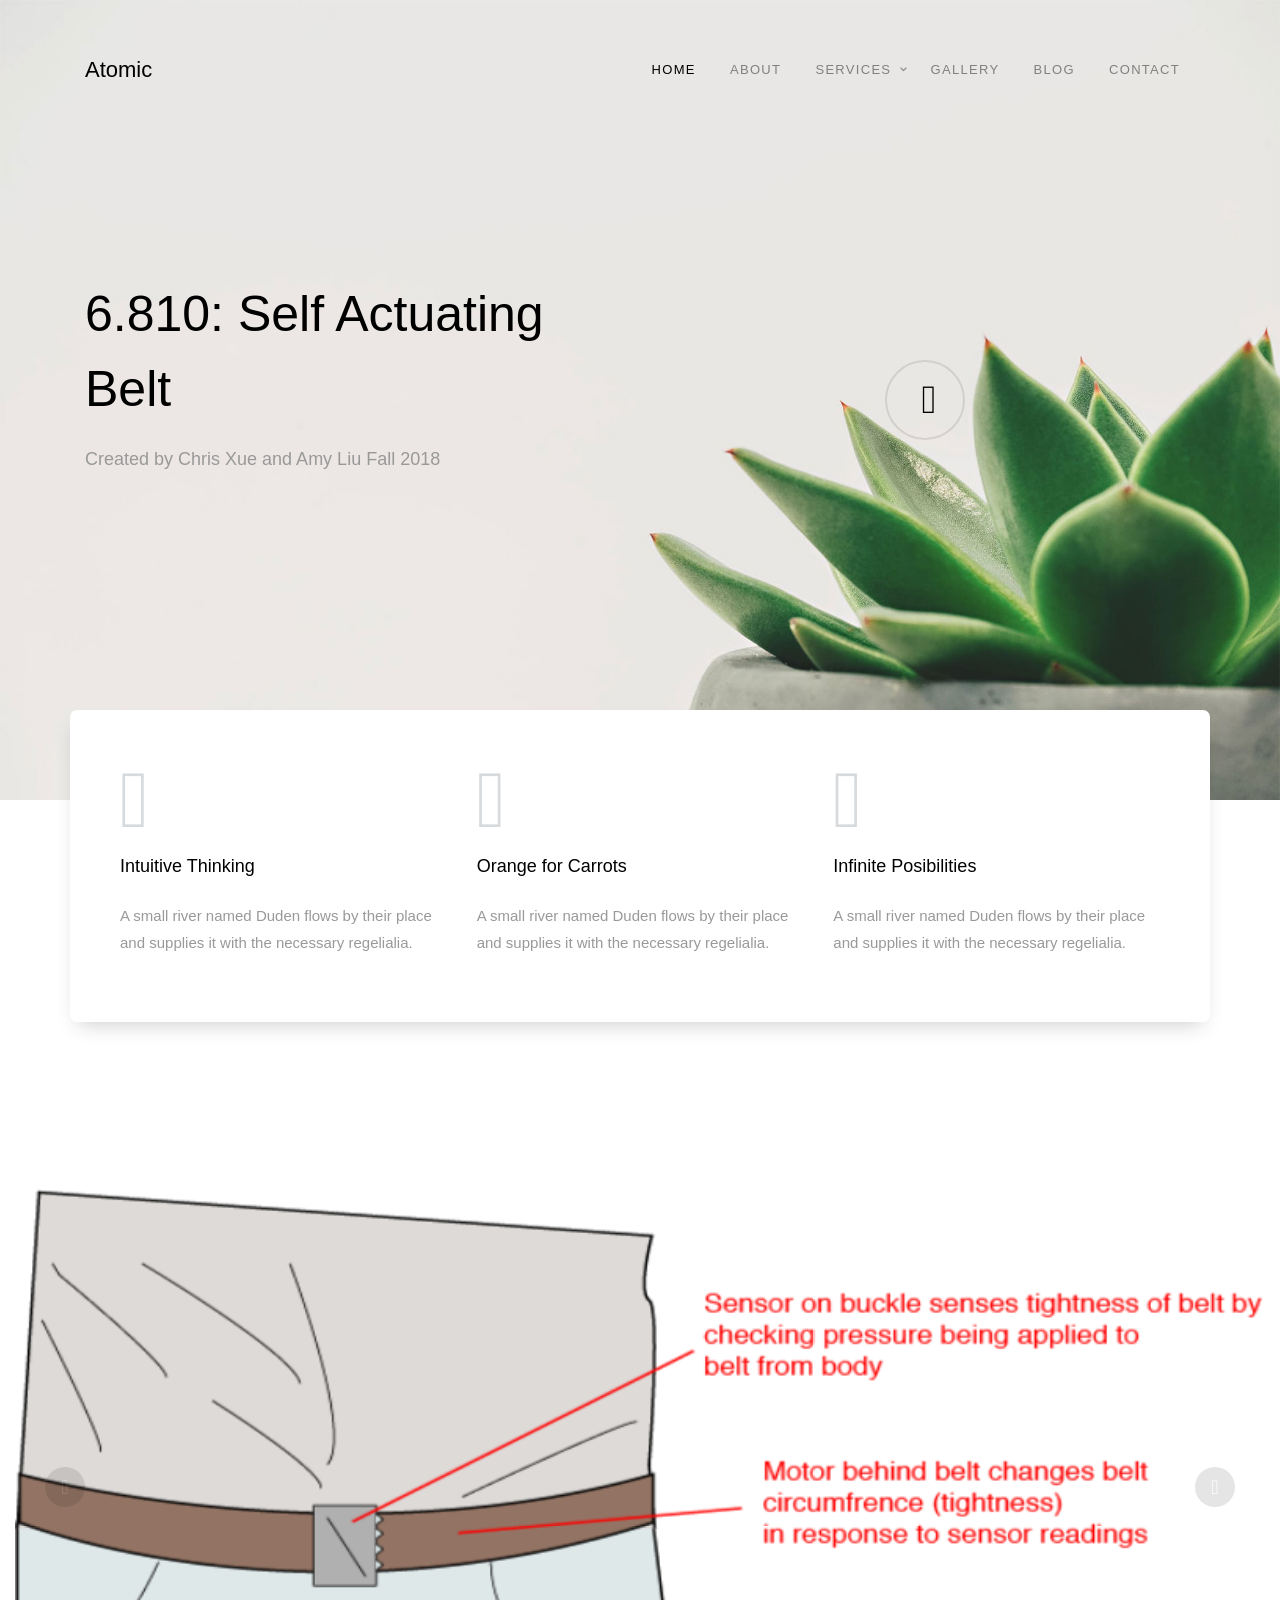
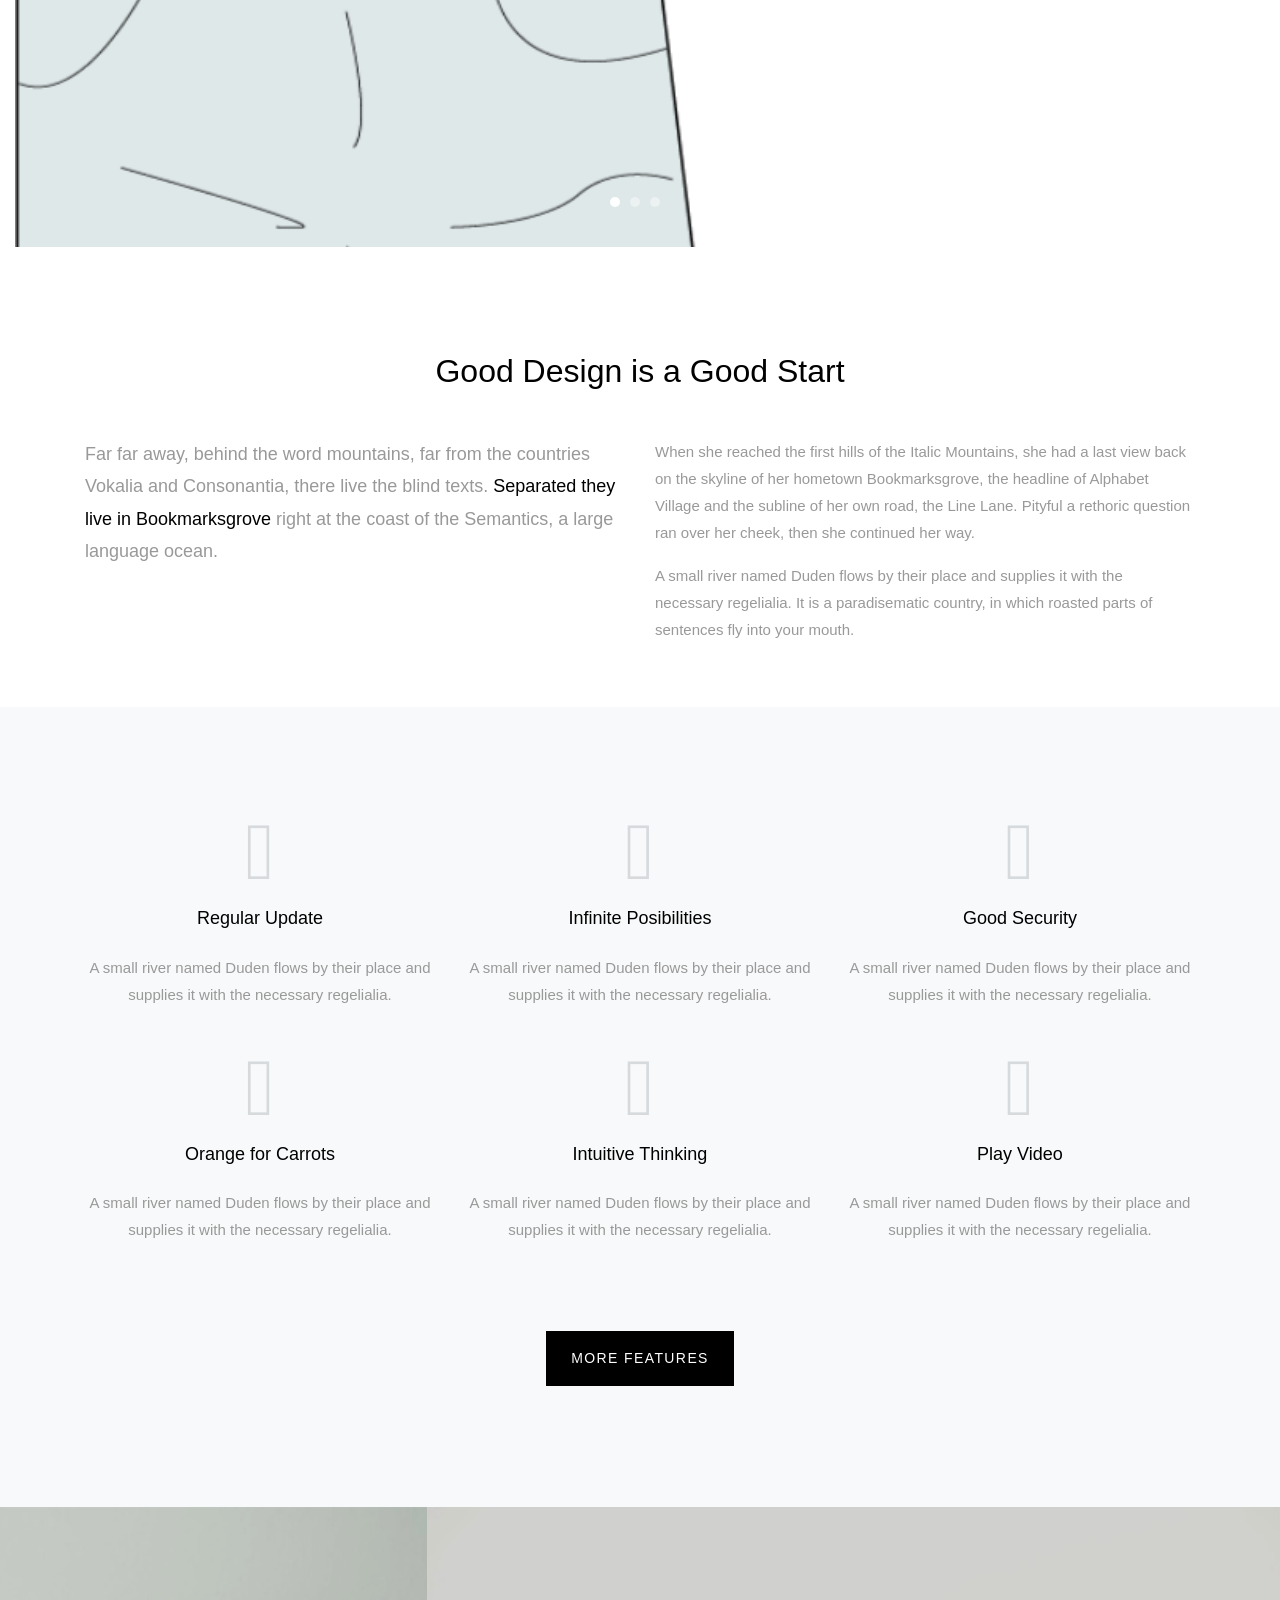
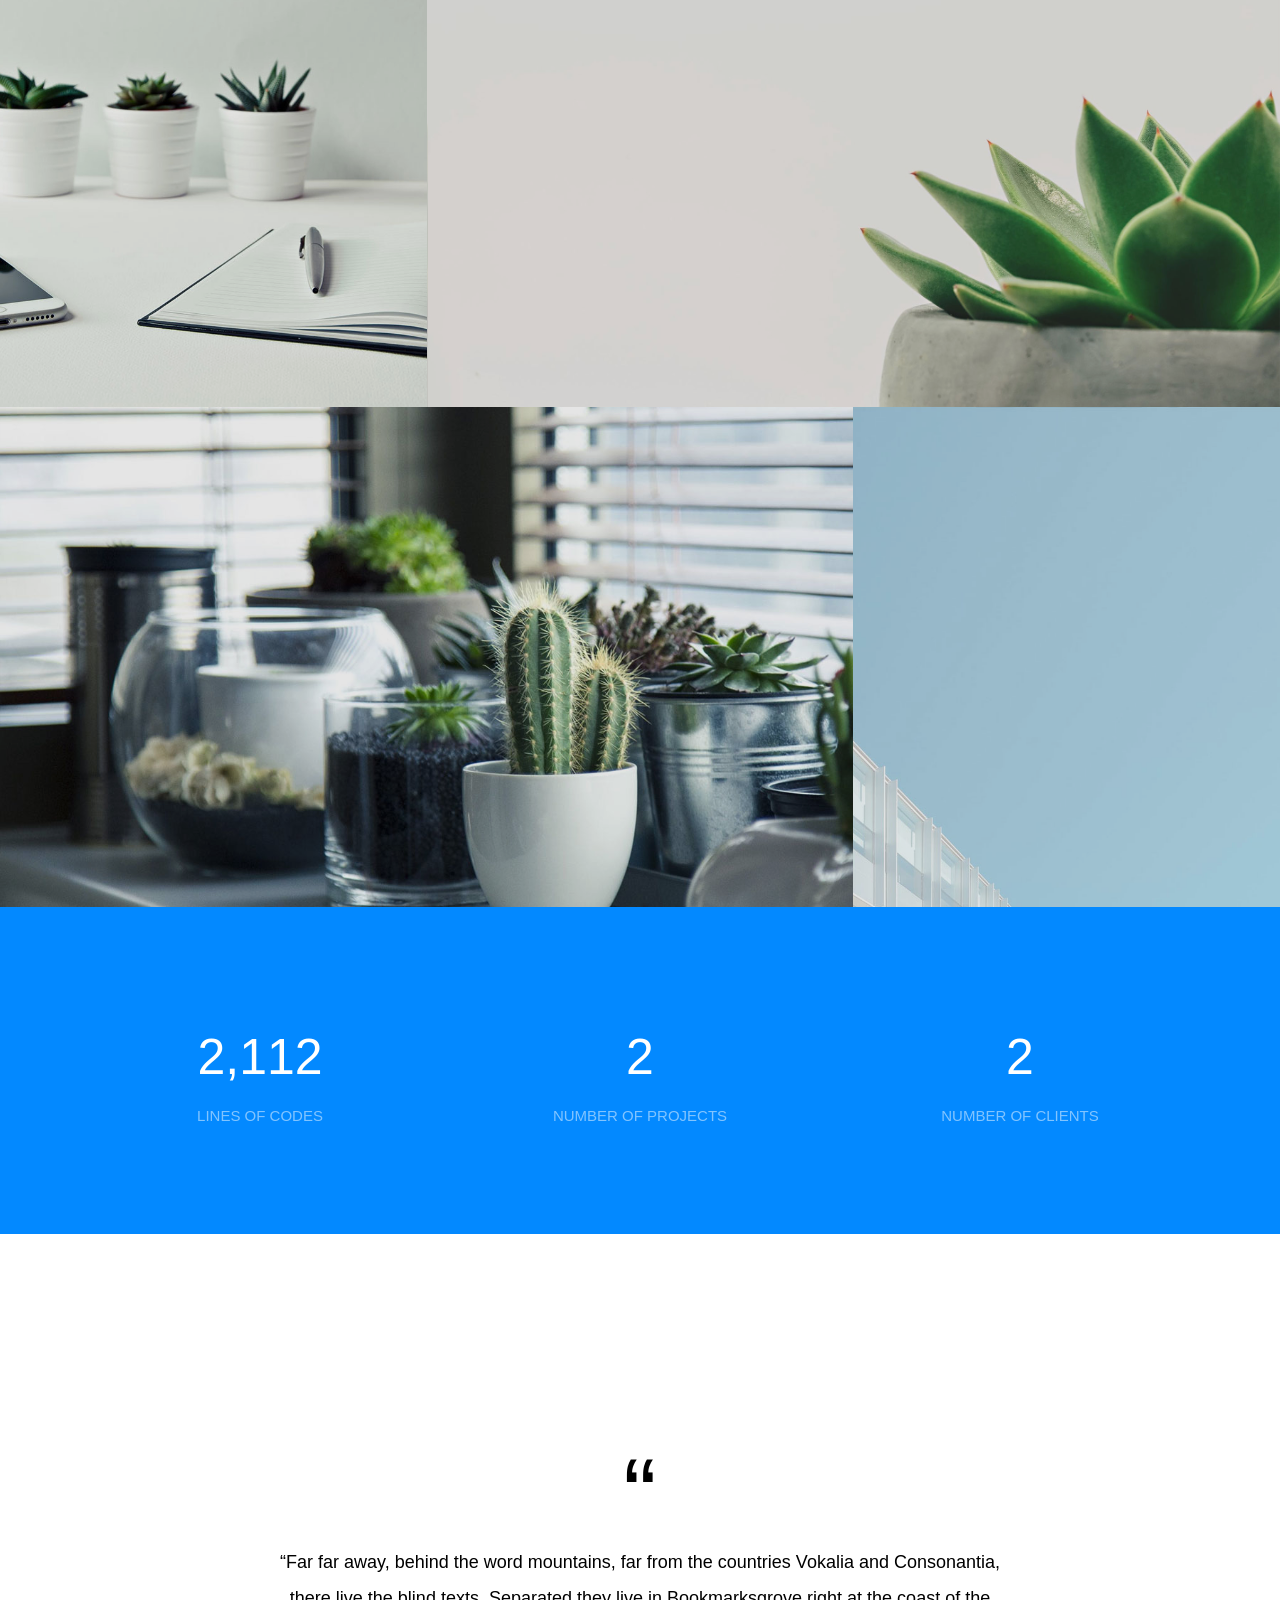
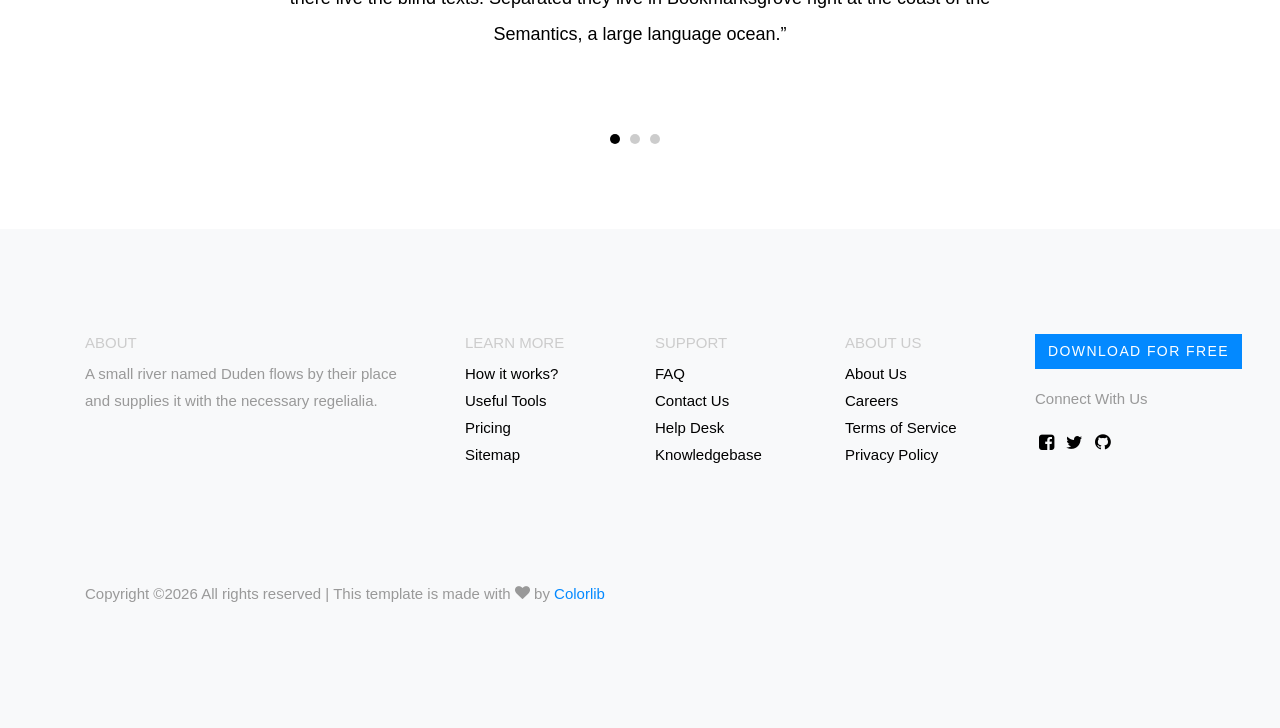
==== commit 8f99cee9: "updated content" ====
--- a/index.html
+++ b/index.html
@@ -71,9 +71,9 @@
             <a href="https://vimeo.com/channels/staffpicks/93951774"  data-fancybox class="templateux-block-play"><span class="ion-ios-play"></span></a>
           </div>
           <div class="col-lg-6 order-lg-1">
-            <h1 class="heading mb-3" data-aos="fade-up">Design a better website template.</h1>
-            <p class="lead mb-5" data-aos="fade-up"  data-aos-delay="100">Far far away, behind the word mountains, far from the countries Vokalia and Consonantia, there live the blind texts.</p>
-            <p data-aos="fade-up" data-aos-delay="200"><a href="#" class="btn btn-primary py-3 px-4">Free Download</a></p>
+            <h1 class="heading mb-3" data-aos="fade-up">6.810: Self Actuating Belt</h1>
+            <p class="lead mb-5" data-aos="fade-up"  data-aos-delay="100">Created by Chris Xue and Amy Liu Fall 2018</p>
+<!--             <p data-aos="fade-up" data-aos-delay="200"><a href="#" class="btn btn-primary py-3 px-4">Free Download</a></p> -->
           </div>
           
         </div>
@@ -118,7 +118,20 @@
         </div>
       </div>
     </div> <!-- .templateux-section -->
-
+      <div class="container-fluid"  data-aos="fade-up">
+        <div class="owl-carousel wide-slider">
+          <div class="item">
+            <img src="images/belt.png" style="max-height: 800px;" alt="Free template by TemplateUX.com" class="img-fluid">
+          </div>
+          <div class="item">
+            <img src="images/slider-3.jpg" alt="Free template by TemplateUX.com" class="img-fluid">
+          </div>
+          <div class="item">
+            <img src="images/slider-4.jpg" alt="Free template by TemplateUX.com" class="img-fluid">
+          </div>
+        </div> <!-- .owl-carousel -->
+      </div>
+    </div> <!-- .templateux-section -->
     <div class="templateux-section">
       <div class="container">
         <div class="row justify-content-center">
@@ -136,20 +149,7 @@
           </div>
         </div>
       </div> <!-- .container -->
-      <div class="container-fluid"  data-aos="fade-up">
-        <div class="owl-carousel wide-slider">
-          <div class="item">
-            <img src="images/slider-2.jpg" alt="Free template by TemplateUX.com" class="img-fluid">
-          </div>
-          <div class="item">
-            <img src="images/slider-3.jpg" alt="Free template by TemplateUX.com" class="img-fluid">
-          </div>
-          <div class="item">
-            <img src="images/slider-4.jpg" alt="Free template by TemplateUX.com" class="img-fluid">
-          </div>
-        </div> <!-- .owl-carousel -->
-      </div>
-    </div> <!-- .templateux-section -->
+
     
     <div class="templateux-section bg-light">
       <div class="container">
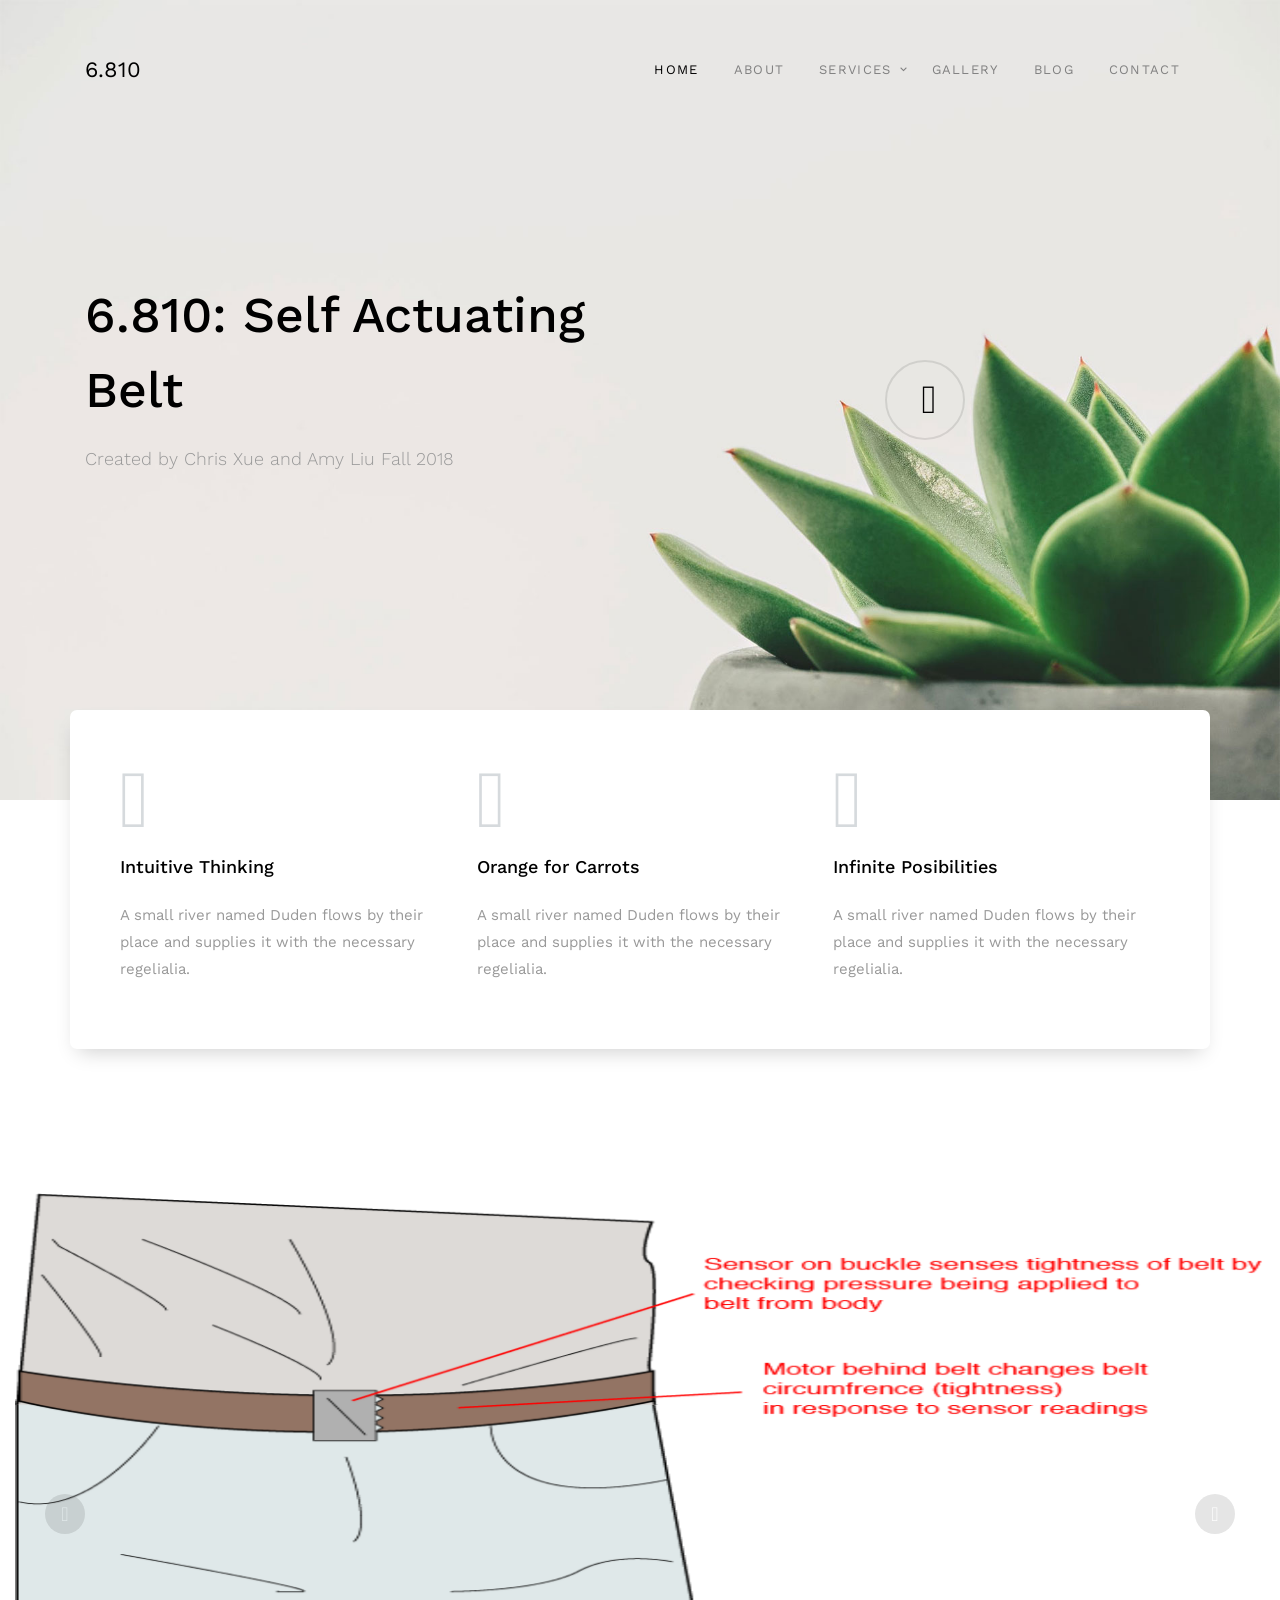
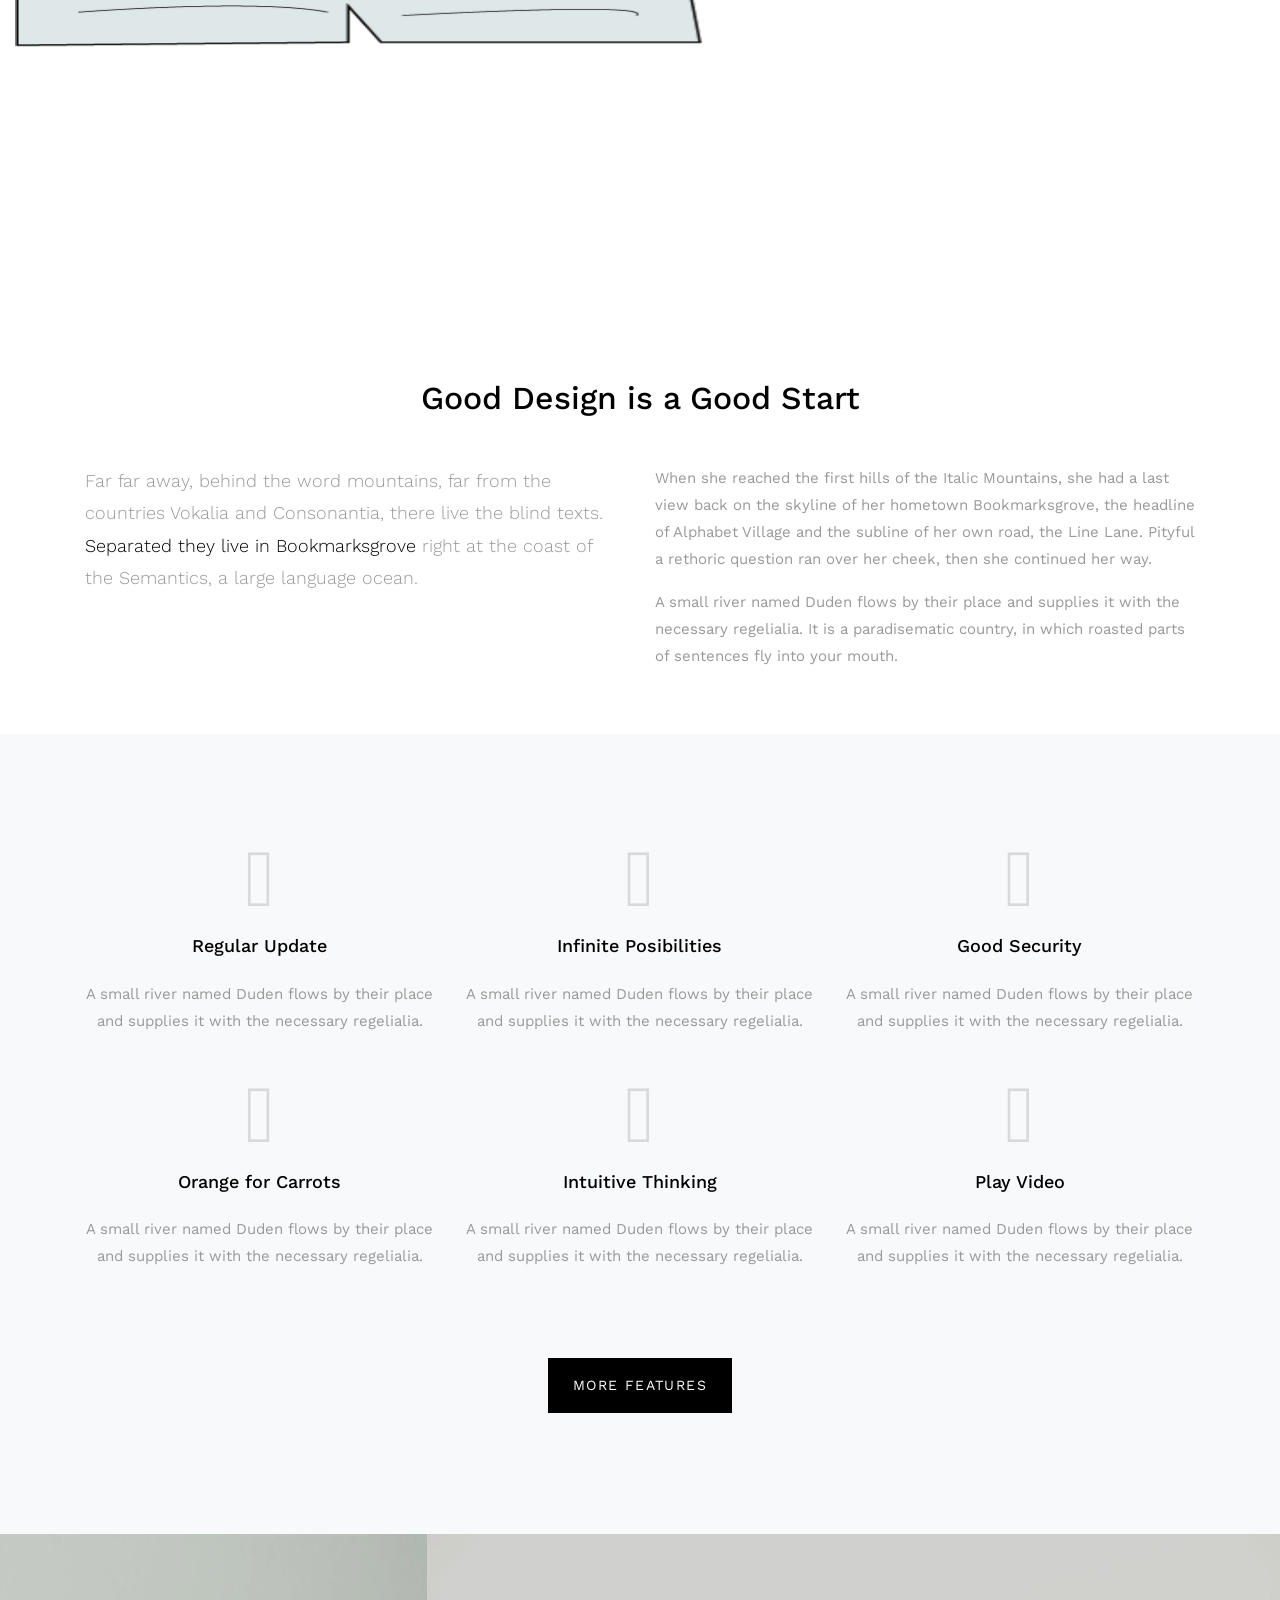
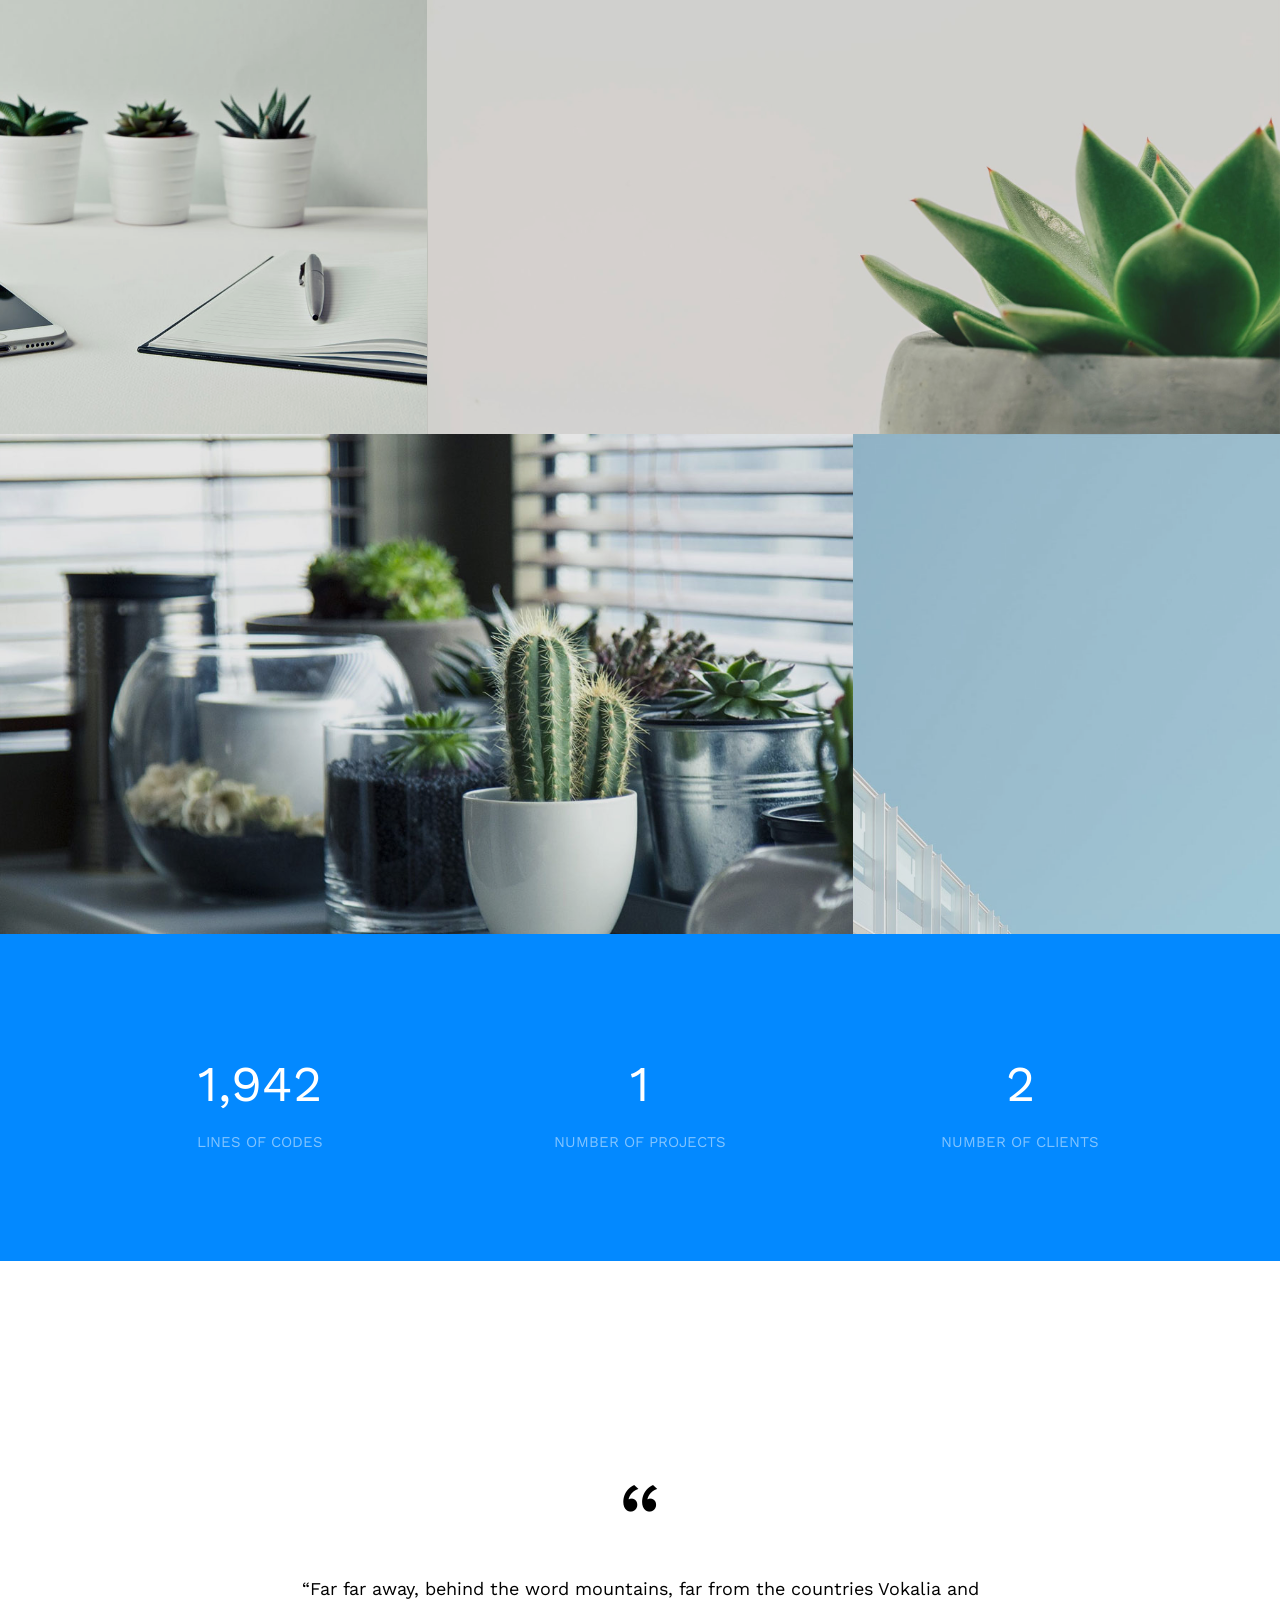
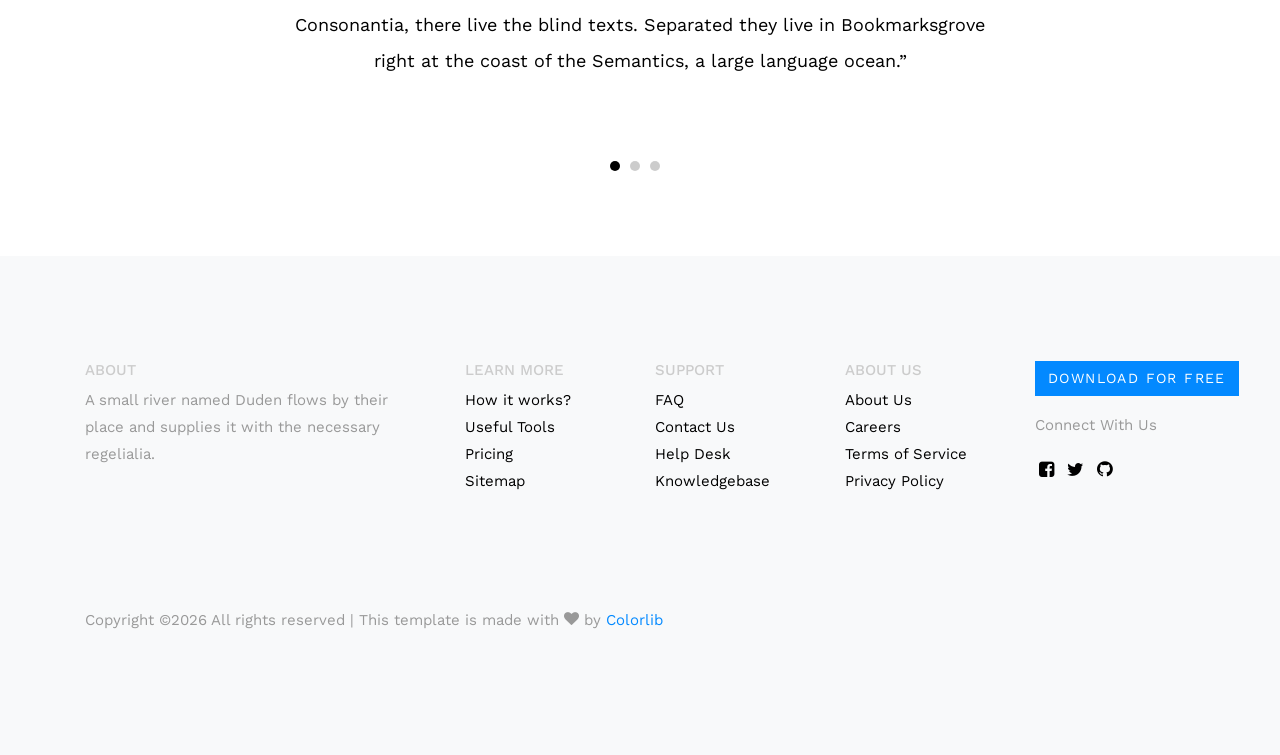
==== commit ae06d88a: "updates" ====
--- a/index.html
+++ b/index.html
@@ -2,7 +2,7 @@
   <head>
     <meta charset="utf-8">
     <meta name="viewport" content="width=device-width, initial-scale=1, shrink-to-fit=no">
-    <title>Atomic &mdash; Free Business Website Template by Colorlib</title>
+    <title>6.810</title>
     <link rel="stylesheet" href="css/style.css">
   </head>
   <body>
@@ -16,7 +16,7 @@
         <div class="row">
 
           <div class="col-3 templateux-logo">
-            <a href="index.html" class="animsition-link">Atomic</a>
+            <a href="index.html" class="animsition-link">6.810</a>
           </div>
           <nav class="col-9 site-nav">
             <button class="d-block d-md-none hamburger hamburger--spin templateux-toggle templateux-toggle-light ml-auto templateux-toggle-menu" data-toggle="collapse" data-target="#mobile-menu" aria-controls="mobile-menu" aria-expanded="false" aria-label="Toggle navigation">
@@ -68,7 +68,7 @@
       <div class="container">
         <div class="row align-items-lg-center">
           <div class="col-lg-6 text-center order-lg-2">
-            <a href="https://vimeo.com/channels/staffpicks/93951774"  data-fancybox class="templateux-block-play"><span class="ion-ios-play"></span></a>
+            <a href="https://youtu.be/WK37fl4MSIQ"  data-fancybox class="templateux-block-play"><span class="ion-ios-play"></span></a>
           </div>
           <div class="col-lg-6 order-lg-1">
             <h1 class="heading mb-3" data-aos="fade-up">6.810: Self Actuating Belt</h1>
@@ -121,7 +121,7 @@
       <div class="container-fluid"  data-aos="fade-up">
         <div class="owl-carousel wide-slider">
           <div class="item">
-            <img src="images/belt.png" style="max-height: 800px;" alt="Free template by TemplateUX.com" class="img-fluid">
+            <img src="images/belt.png" style="max-height: 500px;" alt="Free template by TemplateUX.com" class="img-fluid">
           </div>
           <div class="item">
             <img src="images/slider-3.jpg" alt="Free template by TemplateUX.com" class="img-fluid">
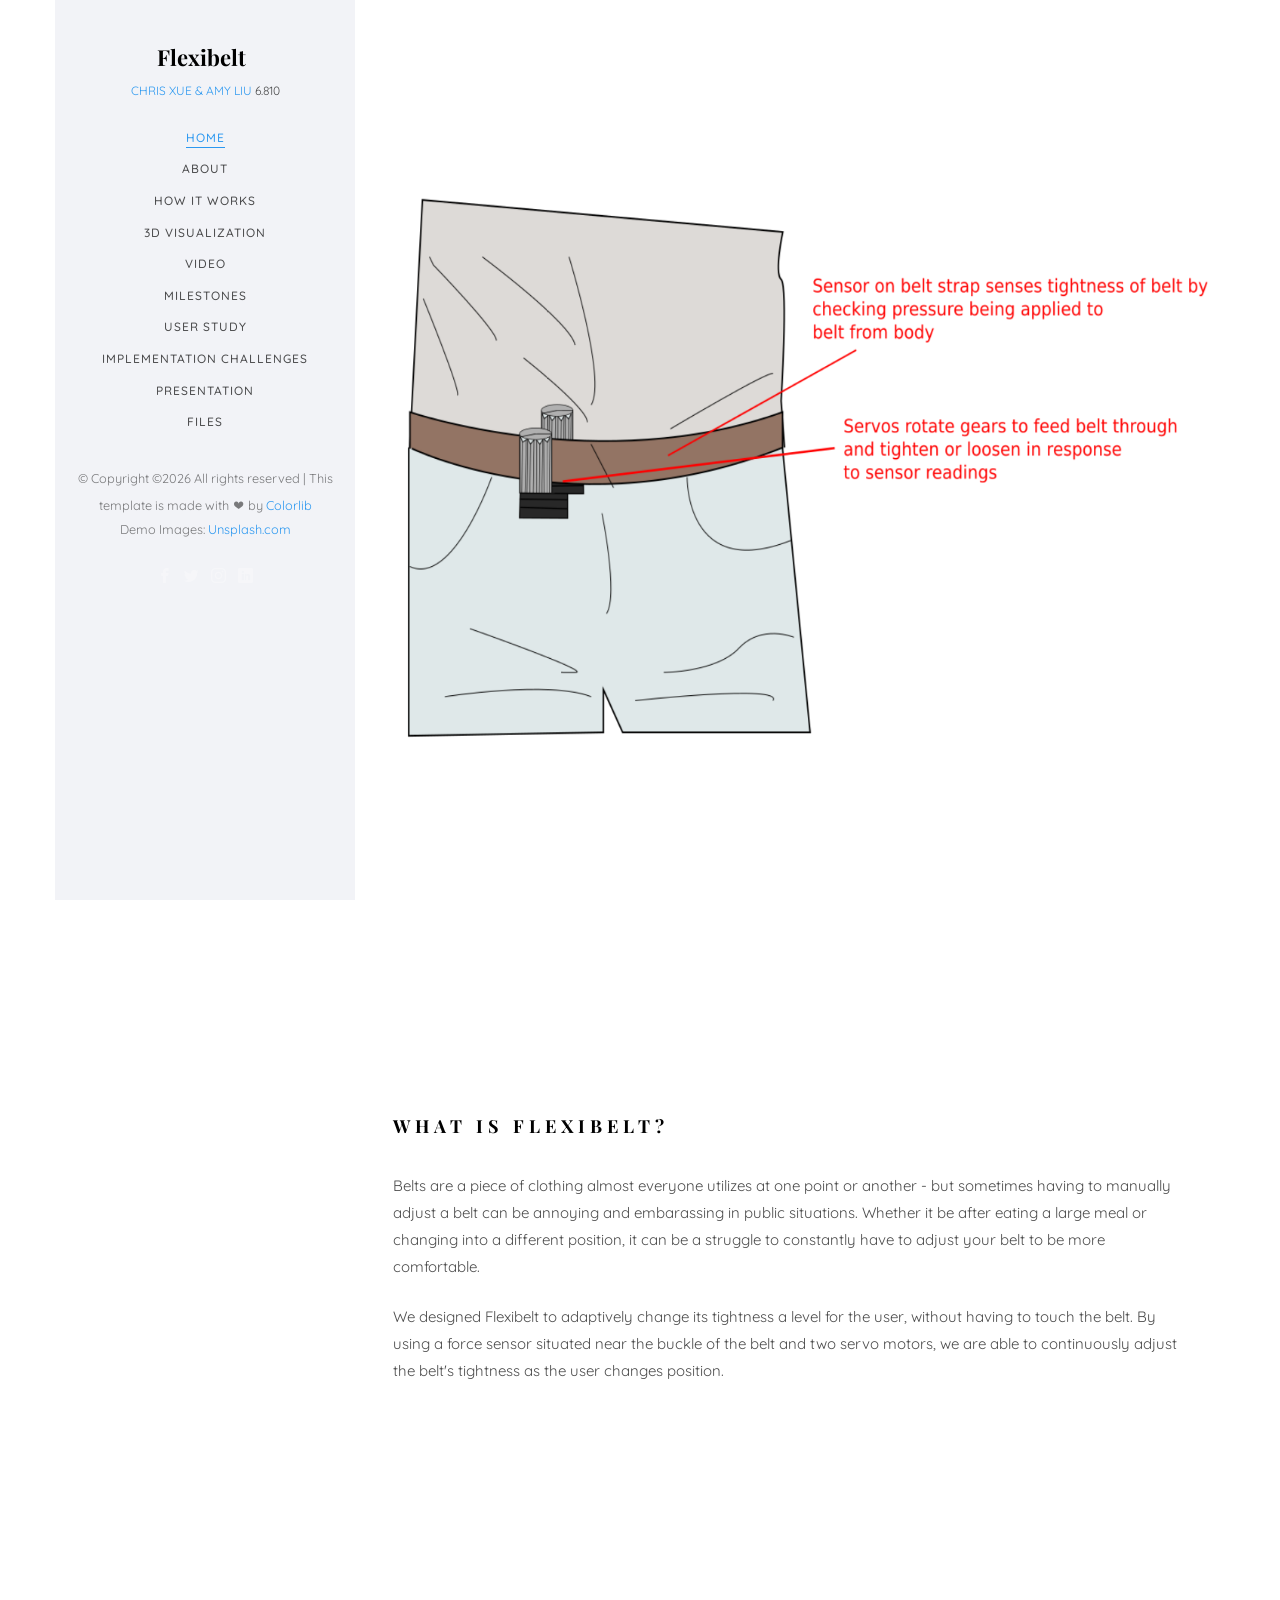
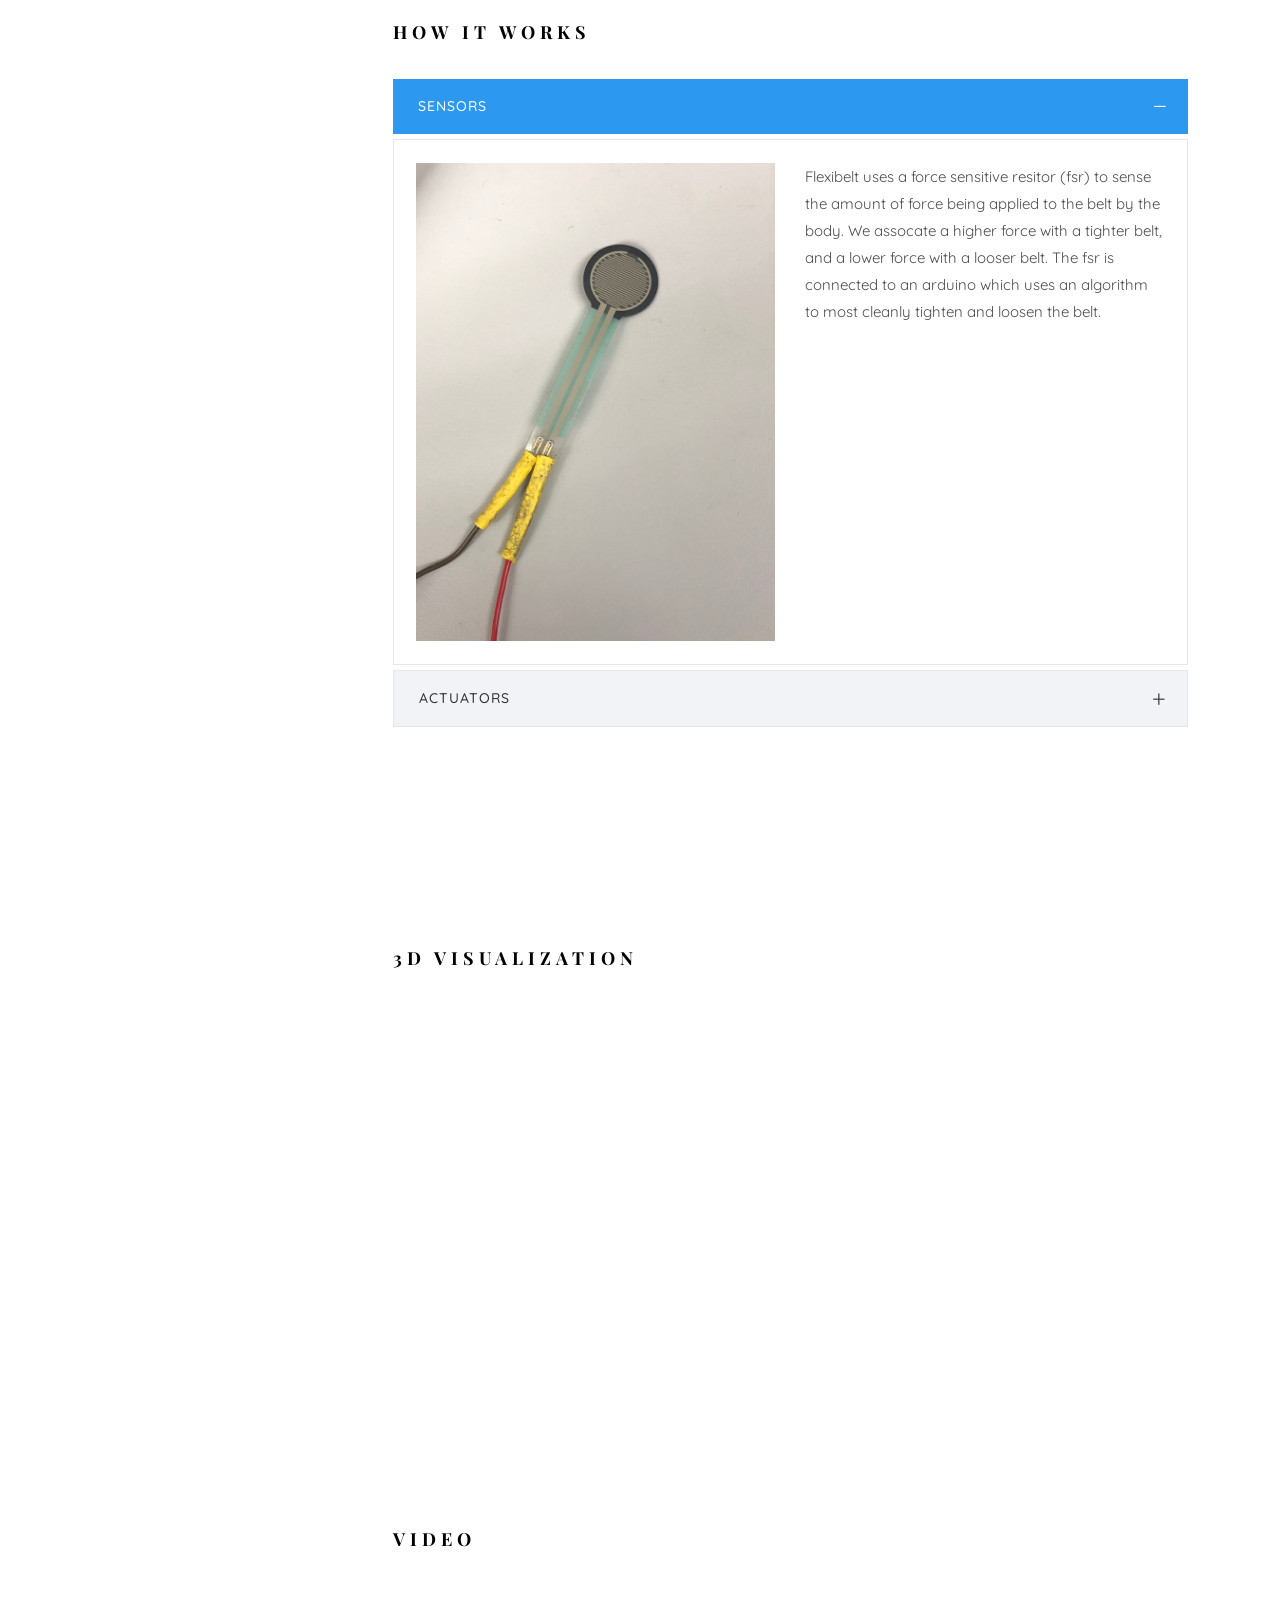
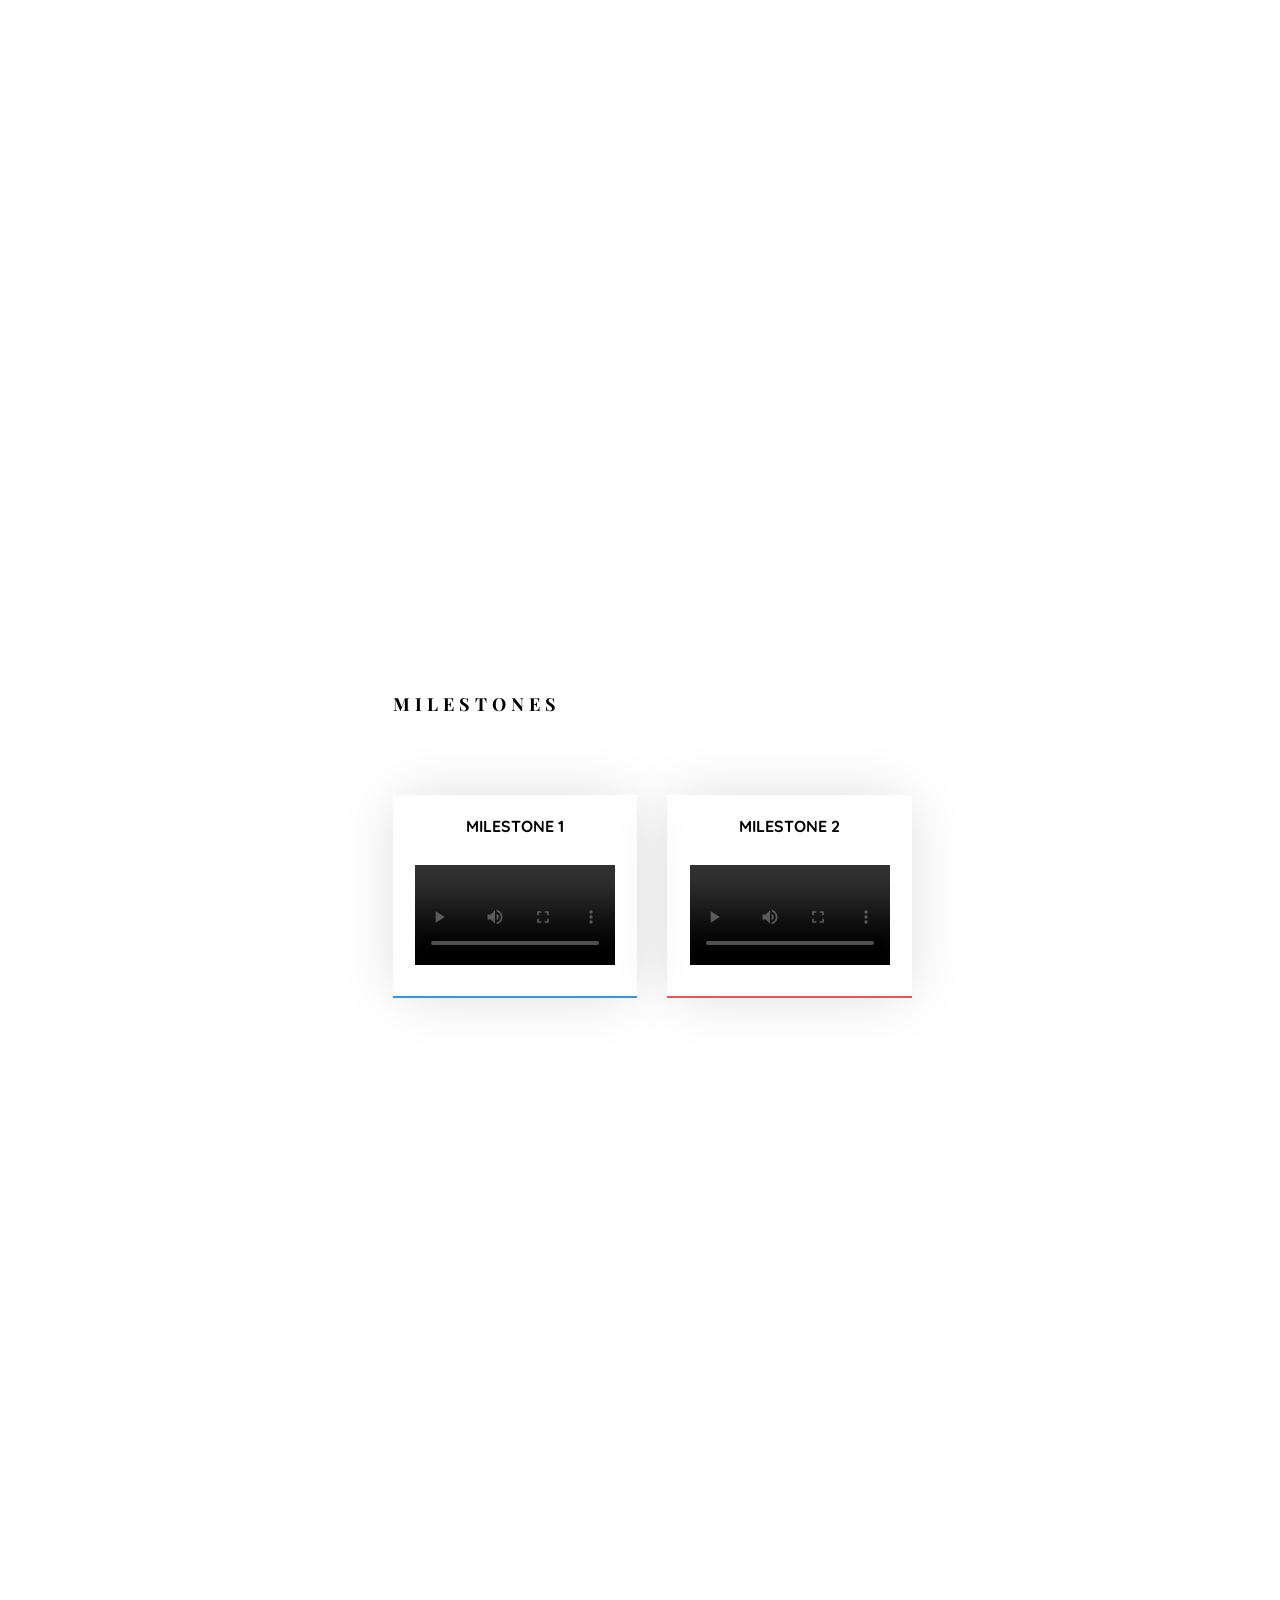
==== commit 614fe99d: "new site" ====
--- a/index.html
+++ b/index.html
@@ -1,392 +1,385 @@
-<html lang="en">
-  <head>
-    <meta charset="utf-8">
-    <meta name="viewport" content="width=device-width, initial-scale=1, shrink-to-fit=no">
-    <title>6.810</title>
-    <link rel="stylesheet" href="css/style.css">
-  </head>
-  <body>
-  
-  <div class="js-animsition animsition" id="site-wrap" data-animsition-in-class="fade-in" data-animsition-out-class="fade-out">
-
-
-    <header class="templateux-navbar dark" role="banner">
-     
-      <div class="container"  data-aos="fade-down">
-        <div class="row">
-
-          <div class="col-3 templateux-logo">
-            <a href="index.html" class="animsition-link">6.810</a>
-          </div>
-          <nav class="col-9 site-nav">
-            <button class="d-block d-md-none hamburger hamburger--spin templateux-toggle templateux-toggle-light ml-auto templateux-toggle-menu" data-toggle="collapse" data-target="#mobile-menu" aria-controls="mobile-menu" aria-expanded="false" aria-label="Toggle navigation">
-              <span class="hamburger-box">
-                <span class="hamburger-inner"></span>
-              </span>
-            </button> <!-- .templateux-toggle -->
-
-            <ul class="sf-menu templateux-menu d-none d-md-block">
-              <li class="active">
-                <a href="index.html" class="animsition-link">Home</a>
-              </li>
-              <li><a href="about.html" class="animsition-link">About</a></li>
-              <li>
-                <a href="services.html" class="animsition-link">Services</a>
-                <ul>
-                  <li><a href="#">Service 1</a></li>
-                  <li><a href="#">Service 2</a></li>
-                  <li>
-                    <a href="#">Service 3</a>
-                    <ul>
-                      <li><a href="#">Service 1</a></li>
-                      <li><a href="#">Service 2</a></li>
-                      <li>
-                        <a href="#">Service 3</a>
-                        <ul>
-                          <li><a href="#">Service 1</a></li>
-                          <li><a href="#">Service 2</a></li>
-                          <li><a href="#">Service 3</a></li>
-                        </ul>
-                      </li>
-                    </ul>
-                  </li>
-                </ul>
-              </li>
-              <li><a href="gallery.html" class="animsition-link">Gallery</a></li>
-              <li><a href="blog.html" class="animsition-link">Blog</a></li>
-              <li><a href="contact.html" class="animsition-link">Contact</a></li>
-            </ul> <!-- .templateux-menu -->
-
-          </nav> <!-- .site-nav -->
-          
-
-        </div> <!-- .row -->
-      </div> <!-- .container -->
-    </header> <!-- .templateux-navba -->
-    
-    <div class="templateux-cover" style="background-image: url(images/slider-1.jpg);">
-      <div class="container">
-        <div class="row align-items-lg-center">
-          <div class="col-lg-6 text-center order-lg-2">
-            <a href="https://youtu.be/WK37fl4MSIQ"  data-fancybox class="templateux-block-play"><span class="ion-ios-play"></span></a>
-          </div>
-          <div class="col-lg-6 order-lg-1">
-            <h1 class="heading mb-3" data-aos="fade-up">6.810: Self Actuating Belt</h1>
-            <p class="lead mb-5" data-aos="fade-up"  data-aos-delay="100">Created by Chris Xue and Amy Liu Fall 2018</p>
-<!--             <p data-aos="fade-up" data-aos-delay="200"><a href="#" class="btn btn-primary py-3 px-4">Free Download</a></p> -->
-          </div>
-          
-        </div>
-      </div>
-    </div> <!-- .templateux-cover -->
-
-    <div class="templateux-section">
-      <div class="container">
-        <div class="row">
-          <div class="col-md-12 templateux-overlap">
-            <div class="row">
-              <div class="col-md-4" data-aos="fade-up" data-aos-delay="600">
-                <div class="media block-icon-1 d-block text-left">
-                  <div class="icon mb-3"><span class="ion-ios-lightbulb-outline"></span></div>
-                  <div class="media-body">
-                    <h3 class="h5 mb-4">Intuitive Thinking</h3>
-                    <p>A small river named Duden flows by their place and supplies it with the necessary regelialia.</p>
-                  </div>
-                </div> <!-- .block-icon-1 -->
-              </div>
-              <div class="col-md-4" data-aos="fade-up" data-aos-delay="700">
-                <div class="media block-icon-1 d-block text-left">
-                  <div class="icon mb-3"><span class="ion-ios-nutrition-outline"></span></div>
-                  <div class="media-body">
-                    <h3 class="h5 mb-4">Orange for Carrots</h3>
-                    <p>A small river named Duden flows by their place and supplies it with the necessary regelialia.</p>
-                  </div>
-                </div> <!-- .block-icon-1 -->
-              </div>
-              <div class="col-md-4" data-aos="fade-up" data-aos-delay="800">
-                <div class="media block-icon-1 d-block text-left">
-                  <div class="icon mb-3"><span class="ion-ios-infinite-outline"></span></div>
-                  <div class="media-body">
-                    <h3 class="h5 mb-4">Infinite Posibilities</h3>
-                    <p>A small river named Duden flows by their place and supplies it with the necessary regelialia.</p>
-                  </div>
-                </div> <!-- .block-icon-1 -->
-              </div>
-              
-            </div>
-          </div>
-        </div>
-      </div>
-    </div> <!-- .templateux-section -->
-      <div class="container-fluid"  data-aos="fade-up">
-        <div class="owl-carousel wide-slider">
-          <div class="item">
-            <img src="images/belt.png" style="max-height: 500px;" alt="Free template by TemplateUX.com" class="img-fluid">
-          </div>
-          <div class="item">
-            <img src="images/slider-3.jpg" alt="Free template by TemplateUX.com" class="img-fluid">
-          </div>
-          <div class="item">
-            <img src="images/slider-4.jpg" alt="Free template by TemplateUX.com" class="img-fluid">
-          </div>
-        </div> <!-- .owl-carousel -->
-      </div>
-    </div> <!-- .templateux-section -->
-    <div class="templateux-section">
-      <div class="container">
-        <div class="row justify-content-center">
-          <div class="col-md-12 block-heading-wrap" data-aos="fade-up">
-            <h2 class="heading mb-5 text-center">Good Design is a Good Start</h2>
-          </div>
-        </div> <!-- .row -->
-        <div class="row mb-5" data-aos="fade-up">
-          <div class="col-md-6">
-            <p class="lead">Far far away, behind the word mountains, far from the countries Vokalia and Consonantia, there live the blind texts. <a href="#">Separated they live in Bookmarksgrove</a> right at the coast of the Semantics, a large language ocean.</p>
-          </div>
-          <div class="col-md-6">
-            <p> When she reached the first hills of the Italic Mountains, she had a last view back on the skyline of her hometown Bookmarksgrove, the headline of Alphabet Village and the subline of her own road, the Line Lane. Pityful a rethoric question ran over her cheek, then she continued her way.</p>
-            <p>A small river named Duden flows by their place and supplies it with the necessary regelialia. It is a paradisematic country, in which roasted parts of sentences fly into your mouth.</p>
-          </div>
-        </div>
-      </div> <!-- .container -->
-
-    
-    <div class="templateux-section bg-light">
-      <div class="container">
-        <div class="row mb-5">
-          <div class="col-md-4 mb-4" data-aos="fade-up">
-            <div class="media block-icon-1 d-block text-center">
-              <div class="icon mb-3"><span class="ion-ios-loop"></span></div>
-              <div class="media-body">
-                <h3 class="h5 mb-4">Regular Update</h3>
-                <p>A small river named Duden flows by their place and supplies it with the necessary regelialia.</p>
-              </div>
-            </div> <!-- .block-icon-1 -->
-          </div>
-          <div class="col-md-4 mb-4" data-aos="fade-up" data-aos-delay="100">
-            <div class="media block-icon-1 d-block text-center">
-              <div class="icon mb-3"><span class="ion-ios-infinite-outline"></span></div>
-              <div class="media-body">
-                <h3 class="h5 mb-4">Infinite Posibilities</h3>
-                <p>A small river named Duden flows by their place and supplies it with the necessary regelialia.</p>
-              </div>
-            </div> <!-- .block-icon-1 -->
-          </div>
-          <div class="col-md-4 mb-4" data-aos="fade-up" data-aos-delay="200">
-            <div class="media block-icon-1 d-block text-center">
-              <div class="icon mb-3"><span class="ion-ios-locked-outline"></span></div>
-              <div class="media-body">
-                <h3 class="h5 mb-4">Good Security</h3>
-                <p>A small river named Duden flows by their place and supplies it with the necessary regelialia.</p>
-              </div>
-            </div> <!-- .block-icon-1 -->
-          </div>
-
-          <div class="col-md-4 mb-4" data-aos="fade-up" data-aos-delay="300">
-            <div class="media block-icon-1 d-block text-center">
-              <div class="icon mb-3"><span class="ion-ios-nutrition-outline"></span></div>
-              <div class="media-body">
-                <h3 class="h5 mb-4">Orange for Carrots</h3>
-                <p>A small river named Duden flows by their place and supplies it with the necessary regelialia.</p>
-              </div>
-            </div> <!-- .block-icon-1 -->
-          </div>
-          <div class="col-md-4 mb-4" data-aos="fade-up" data-aos-delay="400">
-            <div class="media block-icon-1 d-block text-center">
-              <div class="icon mb-3"><span class="ion-ios-lightbulb-outline"></span></div>
-              <div class="media-body">
-                <h3 class="h5 mb-4">Intuitive Thinking</h3>
-                <p>A small river named Duden flows by their place and supplies it with the necessary regelialia.</p>
-              </div>
-            </div> <!-- .block-icon-1 -->
-          </div>
-          <div class="col-md-4 mb-4" data-aos="fade-up" data-aos-delay="500">
-            <div class="media block-icon-1 d-block text-center">
-              <div class="icon mb-3"><span class="ion-ios-videocam-outline"></span></div>
-              <div class="media-body">
-                <h3 class="h5 mb-4">Play Video</h3>
-                <p>A small river named Duden flows by their place and supplies it with the necessary regelialia.</p>
-              </div>
-            </div> <!-- .block-icon-1 -->
-          </div>
-
-        </div>
-        <div class="row">
-          
-          <div class="col-md-12 text-center" data-aos="fade-up" data-aos-delay="100">
-            <p><a href="#" class="btn btn-black py-3 px-4">More Features</a></p>
-          </div>
-        </div>
-      </div>
-    </div> <!-- .templateux-section -->
-
-    <div class="">
-      <div class="d-flex flex-column flex-sm-row">
-        <a href="#" class="block-thumbnail-1 one-third" style="background-image: url('images/slider-2.jpg'); " data-aos="fade">
-          <div class="block-thumbnail-content">
-            <h2>When she reached the first</h2>
-            <span class="post-meta">Design, Illustration</span>
-          </div>
-        </a>
-        <a href="#" class="block-thumbnail-1 two-third" style="background-image: url('images/slider-1.jpg'); " data-aos="fade" data-aos-delay="100">
-          <div class="block-thumbnail-content">
-            <h2>Duden flows by their place</h2>
-            <span class="post-meta">Design, Illustration</span>
-          </div>
-        </a>
-      </div>
-      <div class="d-flex flex-column flex-sm-row">
-        <a href="#" class="block-thumbnail-1 two-third" style="background-image: url('images/slider-3.jpg'); " data-aos="fade" data-aos-delay="200">
-          <div class="block-thumbnail-content">
-            <h2>Italic Mountains</h2>
-            <span class="post-meta">Design, Illustration</span>
-          </div>
-        </a>
-        <a href="#" class="block-thumbnail-1 one-third" style="background-image: url('images/slider-4.jpg'); " data-aos="fade" data-aos-delay="300">
-          <div class="block-thumbnail-content">
-            <h2>Behind the word mountains</h2>
-            <span class="post-meta">Design, Illustration</span>
-          </div>
-        </a>
-      </div>
-    </div> <!-- .templateux-section -->
-
-    <div class="templateux-section bg-primary" id="templateux-counter-section">
-      <div class="container">
-        <div class="row">
-          <div class="col-md">
-            <div class="templateux-counter text-center">
-              <span class="templateux-number" data-number="99399">0</span>
-              <span class="templateux-label">Lines of Codes</span>
-            </div>
-          </div>
-          <div class="col-md">
-            <div class="templateux-counter text-center">
-              <span class="templateux-number" data-number="99">0</span>
-              <span class="templateux-label">Number of Projects</span>
-            </div>
-          </div>
-          <div class="col-md">
-            <div class="templateux-counter text-center">
-              <span class="templateux-number" data-number="124">0</span>
-              <span class="templateux-label">Number of Clients</span>
-            </div>
-          </div>    
-        </div>
-      </div>
-      
-      </div>
-    </div> <!-- .templateux-section -->
-
-    <div class="templateux-section">
-      <div class="container">
-        <div class="row justify-content-center">
-          <div class="col-md-8 testimonial-wrap">
-            <div class="quote">&ldquo;</div>
-            <div class="owl-carousel wide-slider-testimonial">
-              <div class="item">
-                <blockquote class="block-testomonial">
-                  <p>&ldquo;Far far away, behind the word mountains, far from the countries Vokalia and Consonantia, there live the blind texts. Separated they live in Bookmarksgrove right at the coast of the Semantics, a large language ocean.&rdquo;</p>
-                </blockquote>
-              </div>
-
-              <div class="item">
-                <blockquote class="block-testomonial">
-                  <p>&ldquo;When she reached the first hills of the Italic Mountains, she had a last view back on the skyline of her hometown Bookmarksgrove, the headline of Alphabet Village and the subline of her own road, the Line Lane. Pityful a rethoric question ran over her cheek, then she continued her way.&rdquo;</p>
-                </blockquote>
-              </div>
-
-              <div class="item">
-                <blockquote class="block-testomonial">
-                  <p>&ldquo;A small river named Duden flows by their place and supplies it with the necessary regelialia. It is a paradisematic country, in which roasted parts of sentences fly into your mouth.&rdquo;</p>
-                </blockquote>
-              </div>
-            </div>
-          </div>
-        </div>
-      </div> <!-- .container -->
-    </div> <!-- .templateux-section -->
-    
-    <footer class="templateux-footer bg-light">
-      <div class="container">
-
-        <div class="row mb-5">
-          <div class="col-md-4 pr-md-5">
-            <div class="block-footer-widget">
-              <h3>About</h3>
-              <p>A small river named Duden flows by their place and supplies it with the necessary regelialia.</p>
-            </div>
-          </div>
-
-          <div class="col-md-8">
-            <div class="row">
-              <div class="col-md-3">
-                <div class="block-footer-widget">
-                  <h3>Learn More</h3>
-                  <ul class="list-unstyled">
-                    <li><a href="#">How it works?</a></li>
-                    <li><a href="#">Useful Tools</a></li>
-                    <li><a href="#">Pricing</a></li>
-                    <li><a href="#">Sitemap</a></li>
-                  </ul>
-                </div>
-              </div>
-              <div class="col-md-3">
-                <div class="block-footer-widget">
-                  <h3>Support</h3>
-                  <ul class="list-unstyled">
-                    <li><a href="#">FAQ</a></li>
-                    <li><a href="#">Contact Us</a></li>
-                    <li><a href="#">Help Desk</a></li>
-                    <li><a href="#">Knowledgebase</a></li>
-                  </ul>
-                </div>
-              </div>
-              <div class="col-md-3">
-                <div class="block-footer-widget">
-                  <h3>About Us</h3>
-                  <ul class="list-unstyled">
-                    <li><a href="#">About Us</a></li>
-                    <li><a href="#">Careers</a></li>
-                    <li><a href="#">Terms of Service</a></li>
-                    <li><a href="#">Privacy Policy</a></li>
-                  </ul>
-                </div>
-              </div>
-
-              <div class="col-md-3">
-                <div class="block-footer-widget">
-                  <a href="#" class="btn btn-primary mb-3">Download for free</a>
-                  <p>Connect With Us</p>
-                  <ul class="list-unstyled block-social">
-                    <li><a href="#" class="p-1"><span class="icon-facebook-square"></span></a></li>
-                    <li><a href="#" class="p-1"><span class="icon-twitter"></span></a></li>
-                    <li><a href="#" class="p-1"><span class="icon-github"></span></a></li>
-                  </ul>
-                </div>
-              </div>
-            </div> <!-- .row -->
-            
-          </div>
-        </div> <!-- .row -->
-
-        <div class="row pt-5 text-left">
-          <div class="col-md-12 text-left"><p>
-            <!-- Link back to Colorlib can't be removed. Template is licensed under CC BY 3.0. -->
-            Copyright &copy;<script>document.write(new Date().getFullYear());</script> All rights reserved | This template is made with <i class="icon-heart" aria-hidden="true"></i> by <a href="https://colorlib.com" target="_blank" class="text-primary">Colorlib</a>
-            <!-- Link back to Colorlib can't be removed. Template is licensed under CC BY 3.0. -->
-          </p></div>
-        </div> <!-- .row -->
-
-      </div>
-    </footer> <!-- .templateux-footer -->
-    
-
-   </div> <!-- .js-animsition -->
-
-  
-  <script src="js/scripts-all.js"></script>
-  <script src="js/main.js"></script>
-  
-  </body>
-</html>+<!DOCTYPE HTML>
+<html>
+	<head>
+	<meta charset="utf-8">
+	<meta http-equiv="X-UA-Compatible" content="IE=edge">
+	<title>Flexibelt</title>
+	<meta name="viewport" content="width=device-width, initial-scale=1">
+	<meta name="description" content="" />
+	<meta name="keywords" content="" />
+	<meta name="author" content="" />
+
+  <!-- Facebook and Twitter integration -->
+	<meta property="og:title" content=""/>
+	<meta property="og:image" content=""/>
+	<meta property="og:url" content=""/>
+	<meta property="og:site_name" content=""/>
+	<meta property="og:description" content=""/>
+	<meta name="twitter:title" content="" />
+	<meta name="twitter:image" content="" />
+	<meta name="twitter:url" content="" />
+	<meta name="twitter:card" content="" />
+
+	<!-- Place favicon.ico and apple-touch-icon.png in the root directory -->
+	<link rel="shortcut icon" href="favicon.ico">
+
+	<link href="https://fonts.googleapis.com/css?family=Quicksand:300,400,500,700" rel="stylesheet">
+	<link href="https://fonts.googleapis.com/css?family=Playfair+Display:400,400i,700" rel="stylesheet">
+	
+	<!-- Animate.css -->
+	<link rel="stylesheet" href="css/animate.css">
+	<!-- Icomoon Icon Fonts-->
+	<link rel="stylesheet" href="css/icomoon.css">
+	<!-- Bootstrap  -->
+	<link rel="stylesheet" href="css/bootstrap.css">
+	<!-- Flexslider  -->
+	<link rel="stylesheet" href="css/flexslider.css">
+	<!-- Flaticons  -->
+	<link rel="stylesheet" href="fonts/flaticon/font/flaticon.css">
+	<!-- Owl Carousel -->
+	<link rel="stylesheet" href="css/owl.carousel.min.css">
+	<link rel="stylesheet" href="css/owl.theme.default.min.css">
+	<!-- Theme style  -->
+	<link rel="stylesheet" href="css/style.css">
+
+	<!-- Modernizr JS -->
+	<script src="js/modernizr-2.6.2.min.js"></script>
+	<!-- FOR IE9 below -->
+	<!--[if lt IE 9]>
+	<script src="js/respond.min.js"></script>
+	<![endif]-->
+
+	</head>
+	<body>
+	<div id="colorlib-page">
+		<div class="container-wrap">
+		<a href="#" class="js-colorlib-nav-toggle colorlib-nav-toggle" data-toggle="collapse" data-target="#navbar" aria-expanded="false" aria-controls="navbar"><i></i></a>
+		<aside id="colorlib-aside" role="complementary" class="border js-fullheight">
+			<div class="text-center">
+				<h1 id="colorlib-logo"><a href="index.html">Flexibelt</a></h1>
+				<span class="position"><a href="#">Chris Xue & Amy Liu</a> 6.810 </span>
+			</div>
+			<nav id="colorlib-main-menu" role="navigation" class="navbar">
+				<div id="navbar" class="collapse">
+					<ul>
+						<li class="active"><a href="#" data-nav-section="home">Home</a></li>
+						<li><a href="#" data-nav-section="about">About</a></li>
+						<li><a href="#" data-nav-section="howitworks">How It Works</a></li>
+						<li><a href="#" data-nav-section="3dviz">3D Visualization</a></li>
+						<li><a href="#" data-nav-section="video">Video</a></li>
+						<li><a href="#" data-nav-section="milestones">Milestones</a></li>
+						<li><a href="#" data-nav-section="userstudy">User Study</a></li>
+						<li><a href="#" data-nav-section="challenge">Implementation Challenges</a></li>
+						<li><a href="#" data-nav-section="prez">Presentation</a></li>
+						<li><a href="#" data-nav-section="files">Files</a></li>
+					</ul>
+				</div>
+			</nav>
+
+			<div class="colorlib-footer">
+				<p><small>&copy; <!-- Link back to Colorlib can't be removed. Template is licensed under CC BY 3.0. -->
+Copyright &copy;<script>document.write(new Date().getFullYear());</script> All rights reserved | This template is made with <i class="icon-heart" aria-hidden="true"></i> by <a href="https://colorlib.com" target="_blank">Colorlib</a>
+<!-- Link back to Colorlib can't be removed. Template is licensed under CC BY 3.0. --> </span> <span>Demo Images: <a href="https://unsplash.com/" target="_blank">Unsplash.com</a></span></small></p>
+				<ul>
+					<li><a href="#"><i class="icon-facebook2"></i></a></li>
+					<li><a href="#"><i class="icon-twitter2"></i></a></li>
+					<li><a href="#"><i class="icon-instagram"></i></a></li>
+					<li><a href="#"><i class="icon-linkedin2"></i></a></li>
+				</ul>
+			</div>
+
+		</aside>
+
+		<div id="colorlib-main">
+			<section id="colorlib-hero" class="js-fullheight" data-section="home">
+				<div class="flexslider js-fullheight">
+					<ul class="slides">
+<!-- 				   	<li style="background-image: url(images/img_bg_1.jpg);">
+ -->				   	
+ 					<li>	
+ 						<div class="overlay"></div>
+				   		<div class="container-fluid">
+				   			<div class="row">
+					   			<div class="col-md-6 col-md-offset-3 col-md-pull-3 col-sm-12 col-xs-12 js-fullheight slider-text">
+					   				<div class="slider-text-inner js-fullheight">
+											<img style="width: 800px; height: 600px;" src="images/img_bg_1.jpg" alt="Flexibelt">
+					   				</div>
+					   			</div>
+					   		</div>
+				   		</div>
+				   	</li>
+			</section>
+
+			<section class="colorlib-about" data-section="about">
+				<div class="colorlib-narrow-content">
+					<div class="row">
+						<div class="col-md-12">
+							<div class="row row-bottom-padded-sm animate-box" data-animate-effect="fadeInLeft">
+								<div class="col-md-12">
+									<div class="about-desc">
+										<h2 class="colorlib-heading">What is Flexibelt?</h2>
+										<p>Belts are a piece of clothing almost everyone utilizes at one point or another - but sometimes having to manually adjust a belt can be annoying and embarassing in public situations. Whether it be after eating a large meal or changing into a different position, it can be a struggle to constantly have to adjust your belt to be more comfortable.</p>
+										<p>We designed Flexibelt to adaptively change its tightness a level for the user, without having to touch the belt.  By using a force sensor situated near the buckle of the belt and two servo motors, we are able to continuously adjust the belt's tightness as the user changes position.</p>
+									</div>
+								</div>
+							</div>
+						</div>
+					</div>
+				</div>
+			</section>
+
+
+			<section class="colorlib-education" data-section="howitworks">
+				<div class="colorlib-narrow-content">
+					<div class="row">
+						<div class="col-md-6 col-md-offset-3 col-md-pull-3 animate-box" data-animate-effect="fadeInLeft">
+							<h2 class="colorlib-heading animate-box">How It Works</h2>
+						</div>
+					</div>
+					<div class="row">
+						<div class="col-md-12 animate-box" data-animate-effect="fadeInLeft">
+							<div class="fancy-collapse-panel">
+								<div class="panel-group" id="accordion" role="tablist" aria-multiselectable="true">
+									<div class="panel panel-default">
+									    <div class="panel-heading" role="tab" id="headingOne">
+									        <h4 class="panel-title">
+									            <a data-toggle="collapse" data-parent="#accordion" href="#collapseOne" aria-expanded="true" aria-controls="collapseOne">Sensors
+									            </a>
+									        </h4>
+									    </div>
+									    <div id="collapseOne" class="panel-collapse collapse in" role="tabpanel" aria-labelledby="headingOne">
+									         <div class="panel-body">
+									            <div class="row">
+										      		<div class="col-md-6">
+										      			<img width = 100% height = 100% src="images/fsr.jpg">
+										      		</div>
+										      		<div class="col-md-6">
+										      			<p> Flexibelt uses a force sensitive resitor (fsr) to sense the amount of force being applied to the belt by the body.  We assocate a higher force with a tighter belt, and a lower force with a looser belt.  The fsr is connected to an arduino which uses an algorithm to most cleanly tighten and loosen the belt.</p>
+										      		</div>
+										      	</div>
+									         </div>
+									    </div>
+									</div>
+									<div class="panel panel-default">
+									    <div class="panel-heading" role="tab" id="headingTwo">
+									        <h4 class="panel-title">
+									            <a class="collapsed" data-toggle="collapse" data-parent="#accordion" href="#collapseTwo" aria-expanded="false" aria-controls="collapseTwo">Actuators
+									            </a>
+									        </h4>
+									    </div>
+									    <div id="collapseTwo" class="panel-collapse collapse" role="tabpanel" aria-labelledby="headingTwo">
+									        <div class="panel-body">
+										      		<div class="col-md-6">
+										      			<img width = 100% height = 100% src="images/servo.jpg">
+										      		</div>
+										      		<div class="col-md-6">
+										      			Flexibelt uses a pair of servo motors with attached customed printed gears to tighten and loosen the belt.  These motors respond to the amount of force sensed by the force sensitive resistor and turn one direction or the other accordingly.
+										      		</div>
+									        </div>
+									    </div>
+									</div>									
+								</div>
+							</div>
+						</div>
+					</div>
+				</div>
+			</section>
+
+			<section class="colorlib-skills" data-section="3dviz">
+				<div class="colorlib-narrow-content">
+					<div class="row">
+						<div class="col-md-6 col-md-offset-3 col-md-pull-3 animate-box" data-animate-effect="fadeInLeft">
+							<h2 class="colorlib-heading animate-box">3D Visualization</h2>
+						</div>
+					</div>
+					<div class="row">
+						<div class="col-md-12 animate-box" data-animate-effect="fadeInLeft">
+							<iframe width="560" height="315" src="https://www.youtube.com/embed/XjUCxgbj9rk" frameborder="0" allow="accelerometer; autoplay; encrypted-media; gyroscope; picture-in-picture" allowfullscreen></iframe>
+						</div>
+					</div>
+				</div>
+			</section>
+
+			<section class="colorlib-skills" data-section="video">
+				<div class="colorlib-narrow-content">
+					<div class="row">
+						<div class="col-md-6 col-md-offset-3 col-md-pull-3 animate-box" data-animate-effect="fadeInLeft">
+							<h2 class="colorlib-heading animate-box">Video</h2>
+						</div>
+					</div>
+					<div class="row">
+						<div class="col-md-12 animate-box" data-animate-effect="fadeInLeft">
+							<iframe width="100%" height="500" src="https://www.youtube.com/embed/tSkV6KSM3RA" frameborder="0" allow="accelerometer; autoplay; encrypted-media; gyroscope; picture-in-picture" allowfullscreen></iframe>
+						</div>
+					</div>
+				</div>
+			</section>
+
+			<section class="colorlib-services" data-section="milestones">
+				<div class="colorlib-narrow-content">
+					<div class="row">
+						<div class="col-md-6 col-md-offset-3 col-md-pull-3 animate-box" data-animate-effect="fadeInLeft">
+							<h2 class="colorlib-heading">Milestones</h2>
+						</div>
+					</div>
+					<div class="row row-pt-md">
+						<div class="col-md-4 text-center animate-box">
+							<div class="services color-1">
+								<div class="desc">
+									<h3>Milestone 1</h3>
+									<video width="100%" height="100%" controls>
+										<source src="videos/Milestone1.mp4" type = "video/mp4">
+									</video>
+								</div>
+							</div>
+						</div>
+						<div class="col-md-4 text-center animate-box">
+							<div class="services color-2">
+								<div class="desc">
+									<h3>Milestone 2</h3>
+									<video width="100%" height="100%" controls>
+										<source src="videos/Milestone2.mp4" type = "video/mp4">
+									</video>
+								</div>
+							</div>
+						</div>
+						<div class="col-md-4 text-center animate-box">
+							<div class="services color-3">
+								</span>
+								<div class="desc">
+									<h3>Milestone 3</h3>
+									<video width="100%" height="100%" controls>
+										<source src="videos/Milestone3.mp4" type = "video/mp4">
+									</video>
+								</div>
+							</div>
+						</div>
+						<div class="col-md-4 text-center animate-box">
+							<div class="services color-4">
+								<div class="desc">
+									<h3>Milestone 4</h3>
+									<iframe width="100%" height="100%" src="https://www.youtube.com/embed/WK37fl4MSIQ" frameborder="0" allowfullscreen>
+									</iframe>
+								</div>
+							</div>
+						</div>
+						<div class="col-md-4 text-center animate-box">
+							<div class="services color-5">
+								<div class="desc">
+									<h3>Milestone 5</h3>
+									<iframe width="100%" height="100%" src="https://www.youtube.com/embed/lNPev7QWYXA" frameborder="0" allowfullscreen>
+									</iframe>
+								</div>
+							</div>
+						</div>
+						<div class="col-md-4 text-center animate-box">
+							<div class="services color-6">
+								<div class="desc">
+									<h3>Milestone 6</h3>
+									<iframe width="100%" height="100%" src="https://www.youtube.com/embed/0DyBJsNK744" frameborder="0" allowfullscreen>
+									</iframe>
+								</div>
+							</div>
+						</div>
+					</div>
+				</div>
+			</section>
+			
+			<section class="colorlib-education" data-section="userstudy">
+				<div class="colorlib-narrow-content">
+					<div class="row">
+						<div class="col-md-12">
+							<div class="row row-bottom-padded-sm animate-box" data-animate-effect="fadeInLeft">
+								<div class="col-md-12">
+									<div class="about-desc">
+										<h2 class="colorlib-heading">User Study</h2>
+										<p> We ran user studies on three participants, who transitioned between standing and sitting/bloating positions using both a normal belt and our adaptive Flexibelt. Each particpant repeated this three times. Between each set of trials, we took note of any particpant feedback related to comfort and also took note of any feedback given during our post study questionnaire.</p>
+										<p>We found that all of our partipants could see the value in not having to adjust their belt, and did find the adaptive belt more comfortable when in a seated and bloated position. They also gave us some concerns about the noise level of the servos, and the belts jerky back and forth tightening/loosening due to not robust code.  All in all, all our partipants would be interested in using a belt similar to Flexibelt if implemented more sleekly and responsive.</p>
+									</div>
+								</div>
+							</div>
+						</div>
+					</div>
+				</div>
+			</section>
+
+			<section class="colorlib-education" data-section="challenge">
+				<div class="colorlib-narrow-content">
+					<div class="row">
+						<div class="col-md-12">
+							<div class="row row-bottom-padded-sm animate-box" data-animate-effect="fadeInLeft">
+								<div class="col-md-12">
+									<div class="about-desc">
+										<h2 class="colorlib-heading">Implementation Challenges</h2>
+										<p>Trouble with servo strength and grip of gears</p>
+										<p>Trouble positioning pressure sensor</p>
+										<p>Trouble writing code that ignores noise and tightens/loosens smoothly</p>
+									</div>
+								</div>
+							</div>
+						</div>
+					</div>
+				</div>
+			</section>
+
+			<section class="colorlib-education" data-section="prez">
+				<div class="colorlib-narrow-content">
+					<div class="row">
+						<div class="col-md-6 col-md-offset-3 col-md-pull-3 animate-box" data-animate-effect="fadeInLeft">
+							<h2 class="colorlib-heading animate-box">Presentation</h2>
+						</div>
+					</div>
+					<div class="row">
+						<div class="col-md-6 col-md-offset-3 col-md-pull-3 animate-box" data-animate-effect="fadeInLeft">
+							<a href="https://docs.google.com/presentation/d/1VrdcbAVbHf4viM2zXWc0XjxzLzmgJuwGKw6GSozRbSo/edit#slide=id.p">Midterm Presentation</a> 
+							<br>
+							<a href="https://docs.google.com/presentation/d/1XdS4M9SsUL7Rp4mCyCpPoL4SI1yC_fSk-GuE9p4H7rg/edit#slide=id.p">Final Presentation</a> 
+						</div>
+					</div>
+				</div>
+			</section>
+
+			<section class="colorlib-education" data-section="files">
+				<div class="colorlib-narrow-content">
+					<div class="row">
+						<div class="col-md-6 col-md-offset-3 col-md-pull-3 animate-box" data-animate-effect="fadeInLeft">
+							<h2 class="colorlib-heading animate-box">Files</h2>
+						</div>
+					</div>
+					<div class="row">
+						<div class="col-md-6 col-md-offset-3 col-md-pull-3 animate-box" data-animate-effect="fadeInLeft">
+							<a href="code/belt.gh">Arduino Code</a> 
+							<br>
+							<a href="code/force.ino">Rhino 3D Code</a> 
+							<br>
+							<a href="code/gear.gcode">3D Gear Code</a> 
+						</div>
+					</div>
+				</div>
+			</section>
+		</div><!-- end:colorlib-main -->
+	</div><!-- end:container-wrap -->
+	</div><!-- end:colorlib-page -->
+
+	<!-- jQuery -->
+	<script src="js/jquery.min.js"></script>
+	<!-- jQuery Easing -->
+	<script src="js/jquery.easing.1.3.js"></script>
+	<!-- Bootstrap -->
+	<script src="js/bootstrap.min.js"></script>
+	<!-- Waypoints -->
+	<script src="js/jquery.waypoints.min.js"></script>
+	<!-- Flexslider -->
+	<script src="js/jquery.flexslider-min.js"></script>
+	<!-- Owl carousel -->
+	<script src="js/owl.carousel.min.js"></script>
+	<!-- Counters -->
+	<script src="js/jquery.countTo.js"></script>
+	
+	
+	<!-- MAIN JS -->
+	<script src="js/main.js"></script>
+
+	</body>
+</html>
+
--- a/css/icomoon.css
+++ b/css/icomoon.css
@@ -0,0 +1,1791 @@
+@font-face {
+  font-family: 'icomoon';
+  src:  url('fonts/icomoon.eot?6py85u');
+  src:  url('fonts/icomoon.eot?6py85u#iefix') format('embedded-opentype'),
+    url('fonts/icomoon.ttf?6py85u') format('truetype'),
+    url('fonts/icomoon.woff?6py85u') format('woff'),
+    url('fonts/icomoon.svg?6py85u#icomoon') format('svg');
+  font-weight: normal;
+  font-style: normal;
+}
+
+[class^="icon-"], [class*=" icon-"] {
+  /* use !important to prevent issues with browser extensions that change fonts */
+  font-family: 'icomoon' !important;
+  speak: none;
+  font-style: normal;
+  font-weight: normal;
+  font-variant: normal;
+  text-transform: none;
+  line-height: 1;
+
+  /* Better Font Rendering =========== */
+  -webkit-font-smoothing: antialiased;
+  -moz-osx-font-smoothing: grayscale;
+}
+
+.icon-times:before {
+  content: "\e930";
+}
+.icon-tick:before {
+  content: "\e931";
+}
+.icon-plus:before {
+  content: "\e932";
+}
+.icon-minus:before {
+  content: "\e933";
+}
+.icon-equals:before {
+  content: "\e934";
+}
+.icon-divide:before {
+  content: "\e935";
+}
+.icon-chevron-right:before {
+  content: "\e936";
+}
+.icon-chevron-left:before {
+  content: "\e937";
+}
+.icon-arrow-right-thick:before {
+  content: "\e938";
+}
+.icon-arrow-left-thick:before {
+  content: "\e939";
+}
+.icon-th-small:before {
+  content: "\e93a";
+}
+.icon-th-menu:before {
+  content: "\e93b";
+}
+.icon-th-list:before {
+  content: "\e93c";
+}
+.icon-th-large:before {
+  content: "\e93d";
+}
+.icon-home:before {
+  content: "\e93e";
+}
+.icon-arrow-forward:before {
+  content: "\e93f";
+}
+.icon-arrow-back:before {
+  content: "\e940";
+}
+.icon-rss:before {
+  content: "\e941";
+}
+.icon-location:before {
+  content: "\e942";
+}
+.icon-link:before {
+  content: "\e943";
+}
+.icon-image:before {
+  content: "\e944";
+}
+.icon-arrow-up-thick:before {
+  content: "\e945";
+}
+.icon-arrow-down-thick:before {
+  content: "\e946";
+}
+.icon-starburst:before {
+  content: "\e947";
+}
+.icon-starburst-outline:before {
+  content: "\e948";
+}
+.icon-star3:before {
+  content: "\e949";
+}
+.icon-flow-children:before {
+  content: "\e94a";
+}
+.icon-export:before {
+  content: "\e94b";
+}
+.icon-delete2:before {
+  content: "\e94c";
+}
+.icon-delete-outline:before {
+  content: "\e94d";
+}
+.icon-cloud-storage:before {
+  content: "\e94e";
+}
+.icon-wi-fi:before {
+  content: "\e94f";
+}
+.icon-heart:before {
+  content: "\e950";
+}
+.icon-flash:before {
+  content: "\e951";
+}
+.icon-cancel:before {
+  content: "\e952";
+}
+.icon-backspace:before {
+  content: "\e953";
+}
+.icon-attachment:before {
+  content: "\e954";
+}
+.icon-arrow-move:before {
+  content: "\e955";
+}
+.icon-warning:before {
+  content: "\e956";
+}
+.icon-user:before {
+  content: "\e957";
+}
+.icon-radar:before {
+  content: "\e958";
+}
+.icon-lock-open:before {
+  content: "\e959";
+}
+.icon-lock-closed:before {
+  content: "\e95a";
+}
+.icon-location-arrow:before {
+  content: "\e95b";
+}
+.icon-info:before {
+  content: "\e95c";
+}
+.icon-user-delete:before {
+  content: "\e95d";
+}
+.icon-user-add:before {
+  content: "\e95e";
+}
+.icon-media-pause:before {
+  content: "\e95f";
+}
+.icon-group:before {
+  content: "\e960";
+}
+.icon-chart-pie:before {
+  content: "\e961";
+}
+.icon-chart-line:before {
+  content: "\e962";
+}
+.icon-chart-bar:before {
+  content: "\e963";
+}
+.icon-chart-area:before {
+  content: "\e964";
+}
+.icon-video:before {
+  content: "\e965";
+}
+.icon-point-of-interest:before {
+  content: "\e966";
+}
+.icon-infinity:before {
+  content: "\e967";
+}
+.icon-globe:before {
+  content: "\e968";
+}
+.icon-eye:before {
+  content: "\e969";
+}
+.icon-cog:before {
+  content: "\e96a";
+}
+.icon-camera:before {
+  content: "\e96b";
+}
+.icon-upload:before {
+  content: "\e96c";
+}
+.icon-scissors:before {
+  content: "\e96d";
+}
+.icon-refresh:before {
+  content: "\e96e";
+}
+.icon-pin:before {
+  content: "\e96f";
+}
+.icon-key:before {
+  content: "\e970";
+}
+.icon-info-large:before {
+  content: "\e971";
+}
+.icon-eject:before {
+  content: "\e972";
+}
+.icon-download:before {
+  content: "\e973";
+}
+.icon-zoom:before {
+  content: "\e974";
+}
+.icon-zoom-out:before {
+  content: "\e975";
+}
+.icon-zoom-in:before {
+  content: "\e976";
+}
+.icon-sort-numerically:before {
+  content: "\e977";
+}
+.icon-sort-alphabetically:before {
+  content: "\e978";
+}
+.icon-input-checked:before {
+  content: "\e979";
+}
+.icon-calender:before {
+  content: "\e97a";
+}
+.icon-world2:before {
+  content: "\e97b";
+}
+.icon-notes:before {
+  content: "\e97c";
+}
+.icon-code:before {
+  content: "\e97d";
+}
+.icon-arrow-sync:before {
+  content: "\e97e";
+}
+.icon-arrow-shuffle:before {
+  content: "\e97f";
+}
+.icon-arrow-repeat:before {
+  content: "\e980";
+}
+.icon-arrow-minimise:before {
+  content: "\e981";
+}
+.icon-arrow-maximise:before {
+  content: "\e982";
+}
+.icon-arrow-loop:before {
+  content: "\e983";
+}
+.icon-anchor:before {
+  content: "\e984";
+}
+.icon-spanner:before {
+  content: "\e985";
+}
+.icon-puzzle:before {
+  content: "\e986";
+}
+.icon-power:before {
+  content: "\e987";
+}
+.icon-plane:before {
+  content: "\e988";
+}
+.icon-pi:before {
+  content: "\e989";
+}
+.icon-phone:before {
+  content: "\e98a";
+}
+.icon-microphone2:before {
+  content: "\e98b";
+}
+.icon-media-rewind:before {
+  content: "\e98c";
+}
+.icon-flag:before {
+  content: "\e98d";
+}
+.icon-adjust-brightness:before {
+  content: "\e98e";
+}
+.icon-waves:before {
+  content: "\e98f";
+}
+.icon-social-twitter:before {
+  content: "\e990";
+}
+.icon-social-facebook:before {
+  content: "\e991";
+}
+.icon-social-dribbble:before {
+  content: "\e992";
+}
+.icon-media-stop:before {
+  content: "\e993";
+}
+.icon-media-record:before {
+  content: "\e994";
+}
+.icon-media-play:before {
+  content: "\e995";
+}
+.icon-media-fast-forward:before {
+  content: "\e996";
+}
+.icon-media-eject:before {
+  content: "\e997";
+}
+.icon-social-vimeo:before {
+  content: "\e998";
+}
+.icon-social-tumbler:before {
+  content: "\e999";
+}
+.icon-social-skype:before {
+  content: "\e99a";
+}
+.icon-social-pinterest:before {
+  content: "\e99b";
+}
+.icon-social-linkedin:before {
+  content: "\e99c";
+}
+.icon-social-last-fm:before {
+  content: "\e99d";
+}
+.icon-social-github:before {
+  content: "\e99e";
+}
+.icon-social-flickr:before {
+  content: "\e99f";
+}
+.icon-at:before {
+  content: "\e9a0";
+}
+.icon-times-outline:before {
+  content: "\e9a1";
+}
+.icon-plus-outline:before {
+  content: "\e9a2";
+}
+.icon-minus-outline:before {
+  content: "\e9a3";
+}
+.icon-tick-outline:before {
+  content: "\e9a4";
+}
+.icon-th-large-outline:before {
+  content: "\e9a5";
+}
+.icon-equals-outline:before {
+  content: "\e9a6";
+}
+.icon-divide-outline:before {
+  content: "\e9a7";
+}
+.icon-chevron-right-outline:before {
+  content: "\e9a8";
+}
+.icon-chevron-left-outline:before {
+  content: "\e9a9";
+}
+.icon-arrow-right-outline:before {
+  content: "\e9aa";
+}
+.icon-arrow-left-outline:before {
+  content: "\e9ab";
+}
+.icon-th-small-outline:before {
+  content: "\e9ac";
+}
+.icon-th-menu-outline:before {
+  content: "\e9ad";
+}
+.icon-th-list-outline:before {
+  content: "\e9ae";
+}
+.icon-news2:before {
+  content: "\e9b1";
+}
+.icon-home-outline:before {
+  content: "\e9b2";
+}
+.icon-arrow-up-outline:before {
+  content: "\e9b3";
+}
+.icon-arrow-forward-outline:before {
+  content: "\e9b4";
+}
+.icon-arrow-down-outline:before {
+  content: "\e9b5";
+}
+.icon-arrow-back-outline:before {
+  content: "\e9b6";
+}
+.icon-trash3:before {
+  content: "\e9b7";
+}
+.icon-rss-outline:before {
+  content: "\e9b8";
+}
+.icon-message:before {
+  content: "\e9b9";
+}
+.icon-location-outline:before {
+  content: "\e9ba";
+}
+.icon-link-outline:before {
+  content: "\e9bb";
+}
+.icon-image-outline:before {
+  content: "\e9bc";
+}
+.icon-export-outline:before {
+  content: "\e9bd";
+}
+.icon-cross:before {
+  content: "\e9be";
+}
+.icon-wi-fi-outline:before {
+  content: "\e9bf";
+}
+.icon-star-outline:before {
+  content: "\e9c0";
+}
+.icon-media-pause-outline:before {
+  content: "\e9c1";
+}
+.icon-mail:before {
+  content: "\e9c2";
+}
+.icon-heart-outline:before {
+  content: "\e9c3";
+}
+.icon-flash-outline:before {
+  content: "\e9c4";
+}
+.icon-cancel-outline:before {
+  content: "\e9c5";
+}
+.icon-beaker:before {
+  content: "\e9c6";
+}
+.icon-arrow-move-outline:before {
+  content: "\e9c7";
+}
+.icon-watch2:before {
+  content: "\e9c8";
+}
+.icon-warning-outline:before {
+  content: "\e9c9";
+}
+.icon-time:before {
+  content: "\e9ca";
+}
+.icon-radar-outline:before {
+  content: "\e9cb";
+}
+.icon-lock-open-outline:before {
+  content: "\e9cc";
+}
+.icon-location-arrow-outline:before {
+  content: "\e9cd";
+}
+.icon-info-outline:before {
+  content: "\e9ce";
+}
+.icon-backspace-outline:before {
+  content: "\e9cf";
+}
+.icon-attachment-outline:before {
+  content: "\e9d0";
+}
+.icon-user-outline:before {
+  content: "\e9d1";
+}
+.icon-user-delete-outline:before {
+  content: "\e9d2";
+}
+.icon-user-add-outline:before {
+  content: "\e9d3";
+}
+.icon-lock-closed-outline:before {
+  content: "\e9d4";
+}
+.icon-group-outline:before {
+  content: "\e9d5";
+}
+.icon-chart-pie-outline:before {
+  content: "\e9d6";
+}
+.icon-chart-line-outline:before {
+  content: "\e9d7";
+}
+.icon-chart-bar-outline:before {
+  content: "\e9d8";
+}
+.icon-chart-area-outline:before {
+  content: "\e9d9";
+}
+.icon-video-outline:before {
+  content: "\e9da";
+}
+.icon-point-of-interest-outline:before {
+  content: "\e9db";
+}
+.icon-map:before {
+  content: "\e9dc";
+}
+.icon-key-outline:before {
+  content: "\e9dd";
+}
+.icon-infinity-outline:before {
+  content: "\e9de";
+}
+.icon-globe-outline:before {
+  content: "\e9df";
+}
+.icon-eye-outline:before {
+  content: "\e9e0";
+}
+.icon-cog-outline:before {
+  content: "\e9e1";
+}
+.icon-camera-outline:before {
+  content: "\e9e2";
+}
+.icon-upload-outline:before {
+  content: "\e9e3";
+}
+.icon-support:before {
+  content: "\e9e4";
+}
+.icon-scissors-outline:before {
+  content: "\e9e5";
+}
+.icon-refresh-outline:before {
+  content: "\e9e6";
+}
+.icon-info-large-outline:before {
+  content: "\e9e7";
+}
+.icon-eject-outline:before {
+  content: "\e9e8";
+}
+.icon-download-outline:before {
+  content: "\e9e9";
+}
+.icon-battery-mid:before {
+  content: "\e9ea";
+}
+.icon-battery-low:before {
+  content: "\e9eb";
+}
+.icon-battery-high:before {
+  content: "\e9ec";
+}
+.icon-zoom-outline:before {
+  content: "\e9ed";
+}
+.icon-zoom-out-outline:before {
+  content: "\e9ee";
+}
+.icon-zoom-in-outline:before {
+  content: "\e9ef";
+}
+.icon-tag3:before {
+  content: "\e9f0";
+}
+.icon-tabs-outline:before {
+  content: "\e9f1";
+}
+.icon-pin-outline:before {
+  content: "\e9f2";
+}
+.icon-message-typing:before {
+  content: "\e9f3";
+}
+.icon-directions:before {
+  content: "\e9f4";
+}
+.icon-battery-full:before {
+  content: "\e9f5";
+}
+.icon-battery-charge:before {
+  content: "\e9f6";
+}
+.icon-pipette:before {
+  content: "\e9f7";
+}
+.icon-pencil:before {
+  content: "\e9f8";
+}
+.icon-folder:before {
+  content: "\e9f9";
+}
+.icon-folder-delete:before {
+  content: "\e9fa";
+}
+.icon-folder-add:before {
+  content: "\e9fb";
+}
+.icon-edit:before {
+  content: "\e9fc";
+}
+.icon-document:before {
+  content: "\e9fd";
+}
+.icon-document-delete:before {
+  content: "\e9fe";
+}
+.icon-document-add:before {
+  content: "\e9ff";
+}
+.icon-brush:before {
+  content: "\ea00";
+}
+.icon-thumbs-up:before {
+  content: "\ea01";
+}
+.icon-thumbs-down:before {
+  content: "\ea02";
+}
+.icon-pen:before {
+  content: "\ea03";
+}
+.icon-sort-numerically-outline:before {
+  content: "\ea04";
+}
+.icon-sort-alphabetically-outline:before {
+  content: "\ea05";
+}
+.icon-social-last-fm-circular:before {
+  content: "\ea06";
+}
+.icon-social-github-circular:before {
+  content: "\ea07";
+}
+.icon-compass:before {
+  content: "\ea08";
+}
+.icon-bookmark:before {
+  content: "\ea09";
+}
+.icon-input-checked-outline:before {
+  content: "\ea0a";
+}
+.icon-code-outline:before {
+  content: "\ea0b";
+}
+.icon-calender-outline:before {
+  content: "\ea0c";
+}
+.icon-business-card:before {
+  content: "\ea0d";
+}
+.icon-arrow-up:before {
+  content: "\ea0e";
+}
+.icon-arrow-sync-outline:before {
+  content: "\ea0f";
+}
+.icon-arrow-right:before {
+  content: "\ea10";
+}
+.icon-arrow-repeat-outline:before {
+  content: "\ea11";
+}
+.icon-arrow-loop-outline:before {
+  content: "\ea12";
+}
+.icon-arrow-left:before {
+  content: "\ea13";
+}
+.icon-flow-switch:before {
+  content: "\ea14";
+}
+.icon-flow-parallel:before {
+  content: "\ea15";
+}
+.icon-flow-merge:before {
+  content: "\ea16";
+}
+.icon-document-text:before {
+  content: "\ea17";
+}
+.icon-clipboard:before {
+  content: "\ea18";
+}
+.icon-calculator:before {
+  content: "\ea19";
+}
+.icon-arrow-minimise-outline:before {
+  content: "\ea1a";
+}
+.icon-arrow-maximise-outline:before {
+  content: "\ea1b";
+}
+.icon-arrow-down:before {
+  content: "\ea1c";
+}
+.icon-gift:before {
+  content: "\ea1d";
+}
+.icon-film:before {
+  content: "\ea1e";
+}
+.icon-database:before {
+  content: "\ea1f";
+}
+.icon-bell:before {
+  content: "\ea20";
+}
+.icon-anchor-outline:before {
+  content: "\ea21";
+}
+.icon-adjust-contrast:before {
+  content: "\ea22";
+}
+.icon-world-outline:before {
+  content: "\ea23";
+}
+.icon-shopping-bag:before {
+  content: "\ea24";
+}
+.icon-power-outline:before {
+  content: "\ea25";
+}
+.icon-notes-outline:before {
+  content: "\ea26";
+}
+.icon-device-tablet:before {
+  content: "\ea27";
+}
+.icon-device-phone:before {
+  content: "\ea28";
+}
+.icon-device-laptop:before {
+  content: "\ea29";
+}
+.icon-device-desktop:before {
+  content: "\ea2a";
+}
+.icon-briefcase:before {
+  content: "\ea2b";
+}
+.icon-stopwatch:before {
+  content: "\ea2c";
+}
+.icon-spanner-outline:before {
+  content: "\ea2d";
+}
+.icon-puzzle-outline:before {
+  content: "\ea2e";
+}
+.icon-printer:before {
+  content: "\ea2f";
+}
+.icon-pi-outline:before {
+  content: "\ea30";
+}
+.icon-lightbulb:before {
+  content: "\ea31";
+}
+.icon-flag-outline:before {
+  content: "\ea32";
+}
+.icon-contacts:before {
+  content: "\ea33";
+}
+.icon-archive2:before {
+  content: "\ea34";
+}
+.icon-weather-stormy:before {
+  content: "\ea35";
+}
+.icon-weather-shower:before {
+  content: "\ea36";
+}
+.icon-weather-partly-sunny:before {
+  content: "\ea37";
+}
+.icon-weather-downpour:before {
+  content: "\ea38";
+}
+.icon-weather-cloudy:before {
+  content: "\ea39";
+}
+.icon-plane-outline:before {
+  content: "\ea3a";
+}
+.icon-phone-outline:before {
+  content: "\ea3b";
+}
+.icon-microphone-outline:before {
+  content: "\ea3c";
+}
+.icon-weather-windy:before {
+  content: "\ea3d";
+}
+.icon-weather-windy-cloudy:before {
+  content: "\ea3e";
+}
+.icon-weather-sunny:before {
+  content: "\ea3f";
+}
+.icon-weather-snow:before {
+  content: "\ea40";
+}
+.icon-weather-night:before {
+  content: "\ea41";
+}
+.icon-media-stop-outline:before {
+  content: "\ea42";
+}
+.icon-media-rewind-outline:before {
+  content: "\ea43";
+}
+.icon-media-record-outline:before {
+  content: "\ea44";
+}
+.icon-media-play-outline:before {
+  content: "\ea45";
+}
+.icon-media-fast-forward-outline:before {
+  content: "\ea46";
+}
+.icon-media-eject-outline:before {
+  content: "\ea47";
+}
+.icon-wine:before {
+  content: "\ea48";
+}
+.icon-waves-outline:before {
+  content: "\ea49";
+}
+.icon-ticket:before {
+  content: "\ea4a";
+}
+.icon-tags:before {
+  content: "\ea4b";
+}
+.icon-plug:before {
+  content: "\ea4c";
+}
+.icon-headphones:before {
+  content: "\ea4d";
+}
+.icon-credit-card:before {
+  content: "\ea4e";
+}
+.icon-coffee:before {
+  content: "\ea4f";
+}
+.icon-book:before {
+  content: "\ea50";
+}
+.icon-beer:before {
+  content: "\ea51";
+}
+.icon-volume2:before {
+  content: "\ea52";
+}
+.icon-volume-up:before {
+  content: "\ea53";
+}
+.icon-volume-mute:before {
+  content: "\ea54";
+}
+.icon-volume-down:before {
+  content: "\ea55";
+}
+.icon-social-vimeo-circular:before {
+  content: "\ea56";
+}
+.icon-social-twitter-circular:before {
+  content: "\ea57";
+}
+.icon-social-pinterest-circular:before {
+  content: "\ea58";
+}
+.icon-social-linkedin-circular:before {
+  content: "\ea59";
+}
+.icon-social-facebook-circular:before {
+  content: "\ea5a";
+}
+.icon-social-dribbble-circular:before {
+  content: "\ea5b";
+}
+.icon-tree:before {
+  content: "\ea5c";
+}
+.icon-thermometer2:before {
+  content: "\ea5d";
+}
+.icon-social-tumbler-circular:before {
+  content: "\ea5e";
+}
+.icon-social-skype-outline:before {
+  content: "\ea5f";
+}
+.icon-social-flickr-circular:before {
+  content: "\ea60";
+}
+.icon-social-at-circular:before {
+  content: "\ea61";
+}
+.icon-shopping-cart:before {
+  content: "\ea62";
+}
+.icon-messages:before {
+  content: "\ea63";
+}
+.icon-leaf:before {
+  content: "\ea64";
+}
+.icon-feather:before {
+  content: "\ea65";
+}
+.icon-eye2:before {
+  content: "\e064";
+}
+.icon-paper-clip:before {
+  content: "\e065";
+}
+.icon-mail5:before {
+  content: "\e066";
+}
+.icon-toggle:before {
+  content: "\e067";
+}
+.icon-layout:before {
+  content: "\e068";
+}
+.icon-link2:before {
+  content: "\e069";
+}
+.icon-bell2:before {
+  content: "\e06a";
+}
+.icon-lock3:before {
+  content: "\e06b";
+}
+.icon-unlock:before {
+  content: "\e06c";
+}
+.icon-ribbon2:before {
+  content: "\e06d";
+}
+.icon-image2:before {
+  content: "\e06e";
+}
+.icon-signal:before {
+  content: "\e06f";
+}
+.icon-target3:before {
+  content: "\e070";
+}
+.icon-clipboard3:before {
+  content: "\e071";
+}
+.icon-clock3:before {
+  content: "\e072";
+}
+.icon-watch:before {
+  content: "\e073";
+}
+.icon-air-play:before {
+  content: "\e074";
+}
+.icon-camera3:before {
+  content: "\e075";
+}
+.icon-video2:before {
+  content: "\e076";
+}
+.icon-disc:before {
+  content: "\e077";
+}
+.icon-printer3:before {
+  content: "\e078";
+}
+.icon-monitor:before {
+  content: "\e079";
+}
+.icon-server:before {
+  content: "\e07a";
+}
+.icon-cog2:before {
+  content: "\e07b";
+}
+.icon-heart3:before {
+  content: "\e07c";
+}
+.icon-paragraph:before {
+  content: "\e07d";
+}
+.icon-align-justify:before {
+  content: "\e07e";
+}
+.icon-align-left:before {
+  content: "\e07f";
+}
+.icon-align-center:before {
+  content: "\e080";
+}
+.icon-align-right:before {
+  content: "\e081";
+}
+.icon-book2:before {
+  content: "\e082";
+}
+.icon-layers2:before {
+  content: "\e083";
+}
+.icon-stack2:before {
+  content: "\e084";
+}
+.icon-stack-2:before {
+  content: "\e085";
+}
+.icon-paper:before {
+  content: "\e086";
+}
+.icon-paper-stack:before {
+  content: "\e087";
+}
+.icon-search3:before {
+  content: "\e088";
+}
+.icon-zoom-in2:before {
+  content: "\e089";
+}
+.icon-zoom-out2:before {
+  content: "\e08a";
+}
+.icon-reply2:before {
+  content: "\e08b";
+}
+.icon-circle-plus:before {
+  content: "\e08c";
+}
+.icon-circle-minus:before {
+  content: "\e08d";
+}
+.icon-circle-check:before {
+  content: "\e08e";
+}
+.icon-circle-cross:before {
+  content: "\e08f";
+}
+.icon-square-plus:before {
+  content: "\e090";
+}
+.icon-square-minus:before {
+  content: "\e091";
+}
+.icon-square-check:before {
+  content: "\e092";
+}
+.icon-square-cross:before {
+  content: "\e093";
+}
+.icon-microphone:before {
+  content: "\e094";
+}
+.icon-record:before {
+  content: "\e095";
+}
+.icon-skip-back:before {
+  content: "\e096";
+}
+.icon-rewind:before {
+  content: "\e097";
+}
+.icon-play4:before {
+  content: "\e098";
+}
+.icon-pause3:before {
+  content: "\e099";
+}
+.icon-stop3:before {
+  content: "\e09a";
+}
+.icon-fast-forward:before {
+  content: "\e09b";
+}
+.icon-skip-forward:before {
+  content: "\e09c";
+}
+.icon-shuffle2:before {
+  content: "\e09d";
+}
+.icon-repeat:before {
+  content: "\e09e";
+}
+.icon-folder2:before {
+  content: "\e09f";
+}
+.icon-umbrella:before {
+  content: "\e0a0";
+}
+.icon-moon:before {
+  content: "\e0a1";
+}
+.icon-thermometer:before {
+  content: "\e0a2";
+}
+.icon-drop:before {
+  content: "\e0a3";
+}
+.icon-sun2:before {
+  content: "\e0a4";
+}
+.icon-cloud3:before {
+  content: "\e0a5";
+}
+.icon-cloud-upload2:before {
+  content: "\e0a6";
+}
+.icon-cloud-download2:before {
+  content: "\e0a7";
+}
+.icon-upload4:before {
+  content: "\e0a8";
+}
+.icon-download4:before {
+  content: "\e0a9";
+}
+.icon-location3:before {
+  content: "\e0aa";
+}
+.icon-location-2:before {
+  content: "\e0ab";
+}
+.icon-map3:before {
+  content: "\e0ac";
+}
+.icon-battery:before {
+  content: "\e0ad";
+}
+.icon-head:before {
+  content: "\e0ae";
+}
+.icon-briefcase3:before {
+  content: "\e0af";
+}
+.icon-speech-bubble:before {
+  content: "\e0b0";
+}
+.icon-anchor2:before {
+  content: "\e0b1";
+}
+.icon-globe2:before {
+  content: "\e0b2";
+}
+.icon-box:before {
+  content: "\e0b3";
+}
+.icon-reload:before {
+  content: "\e0b4";
+}
+.icon-share3:before {
+  content: "\e0b5";
+}
+.icon-marquee:before {
+  content: "\e0b6";
+}
+.icon-marquee-plus:before {
+  content: "\e0b7";
+}
+.icon-marquee-minus:before {
+  content: "\e0b8";
+}
+.icon-tag:before {
+  content: "\e0b9";
+}
+.icon-power2:before {
+  content: "\e0ba";
+}
+.icon-command2:before {
+  content: "\e0bb";
+}
+.icon-alt:before {
+  content: "\e0bc";
+}
+.icon-esc:before {
+  content: "\e0bd";
+}
+.icon-bar-graph:before {
+  content: "\e0be";
+}
+.icon-bar-graph-2:before {
+  content: "\e0bf";
+}
+.icon-pie-graph:before {
+  content: "\e0c0";
+}
+.icon-star:before {
+  content: "\e0c1";
+}
+.icon-arrow-left3:before {
+  content: "\e0c2";
+}
+.icon-arrow-right3:before {
+  content: "\e0c3";
+}
+.icon-arrow-up3:before {
+  content: "\e0c4";
+}
+.icon-arrow-down3:before {
+  content: "\e0c5";
+}
+.icon-volume:before {
+  content: "\e0c6";
+}
+.icon-mute:before {
+  content: "\e0c7";
+}
+.icon-content-right:before {
+  content: "\e100";
+}
+.icon-content-left:before {
+  content: "\e101";
+}
+.icon-grid2:before {
+  content: "\e102";
+}
+.icon-grid-2:before {
+  content: "\e103";
+}
+.icon-columns:before {
+  content: "\e104";
+}
+.icon-loader:before {
+  content: "\e105";
+}
+.icon-bag:before {
+  content: "\e106";
+}
+.icon-ban:before {
+  content: "\e107";
+}
+.icon-flag3:before {
+  content: "\e108";
+}
+.icon-trash:before {
+  content: "\e109";
+}
+.icon-expand2:before {
+  content: "\e110";
+}
+.icon-contract:before {
+  content: "\e111";
+}
+.icon-maximize:before {
+  content: "\e112";
+}
+.icon-minimize:before {
+  content: "\e113";
+}
+.icon-plus2:before {
+  content: "\e114";
+}
+.icon-minus2:before {
+  content: "\e115";
+}
+.icon-check:before {
+  content: "\e116";
+}
+.icon-cross2:before {
+  content: "\e117";
+}
+.icon-move:before {
+  content: "\e118";
+}
+.icon-delete:before {
+  content: "\e119";
+}
+.icon-menu5:before {
+  content: "\e120";
+}
+.icon-archive:before {
+  content: "\e121";
+}
+.icon-inbox:before {
+  content: "\e122";
+}
+.icon-outbox:before {
+  content: "\e123";
+}
+.icon-file:before {
+  content: "\e124";
+}
+.icon-file-add:before {
+  content: "\e125";
+}
+.icon-file-subtract:before {
+  content: "\e126";
+}
+.icon-help:before {
+  content: "\e127";
+}
+.icon-open:before {
+  content: "\e128";
+}
+.icon-ellipsis:before {
+  content: "\e129";
+}
+.icon-heart4:before {
+  content: "\e900";
+}
+.icon-cloud4:before {
+  content: "\e901";
+}
+.icon-star2:before {
+  content: "\e902";
+}
+.icon-tv2:before {
+  content: "\e903";
+}
+.icon-sound:before {
+  content: "\e904";
+}
+.icon-video3:before {
+  content: "\e905";
+}
+.icon-trash2:before {
+  content: "\e906";
+}
+.icon-user2:before {
+  content: "\e907";
+}
+.icon-key3:before {
+  content: "\e908";
+}
+.icon-search4:before {
+  content: "\e909";
+}
+.icon-settings:before {
+  content: "\e90a";
+}
+.icon-camera4:before {
+  content: "\e90b";
+}
+.icon-tag2:before {
+  content: "\e90c";
+}
+.icon-lock4:before {
+  content: "\e90d";
+}
+.icon-bulb:before {
+  content: "\e90e";
+}
+.icon-pen2:before {
+  content: "\e90f";
+}
+.icon-diamond:before {
+  content: "\e910";
+}
+.icon-display2:before {
+  content: "\e911";
+}
+.icon-location4:before {
+  content: "\e912";
+}
+.icon-eye3:before {
+  content: "\e913";
+}
+.icon-bubble3:before {
+  content: "\e914";
+}
+.icon-stack3:before {
+  content: "\e915";
+}
+.icon-cup:before {
+  content: "\e916";
+}
+.icon-phone3:before {
+  content: "\e917";
+}
+.icon-news:before {
+  content: "\e918";
+}
+.icon-mail6:before {
+  content: "\e919";
+}
+.icon-like:before {
+  content: "\e91a";
+}
+.icon-photo:before {
+  content: "\e91b";
+}
+.icon-note:before {
+  content: "\e91c";
+}
+.icon-clock4:before {
+  content: "\e91d";
+}
+.icon-paperplane:before {
+  content: "\e91e";
+}
+.icon-params:before {
+  content: "\e91f";
+}
+.icon-banknote:before {
+  content: "\e920";
+}
+.icon-data:before {
+  content: "\e921";
+}
+.icon-music2:before {
+  content: "\e922";
+}
+.icon-megaphone2:before {
+  content: "\e923";
+}
+.icon-study:before {
+  content: "\e924";
+}
+.icon-lab2:before {
+  content: "\e925";
+}
+.icon-food:before {
+  content: "\e926";
+}
+.icon-t-shirt:before {
+  content: "\e927";
+}
+.icon-fire2:before {
+  content: "\e928";
+}
+.icon-clip:before {
+  content: "\e929";
+}
+.icon-shop:before {
+  content: "\e92a";
+}
+.icon-calendar3:before {
+  content: "\e92b";
+}
+.icon-wallet2:before {
+  content: "\e92c";
+}
+.icon-vynil:before {
+  content: "\e92d";
+}
+.icon-truck2:before {
+  content: "\e92e";
+}
+.icon-world:before {
+  content: "\e92f";
+}
+.icon-spinner6:before {
+  content: "\e9af";
+}
+.icon-spinner7:before {
+  content: "\e9b0";
+}
+.icon-amazon:before {
+  content: "\eab7";
+}
+.icon-google:before {
+  content: "\eab8";
+}
+.icon-google2:before {
+  content: "\eab9";
+}
+.icon-google3:before {
+  content: "\eaba";
+}
+.icon-google-plus:before {
+  content: "\eabb";
+}
+.icon-google-plus2:before {
+  content: "\eabc";
+}
+.icon-google-plus3:before {
+  content: "\eabd";
+}
+.icon-hangouts:before {
+  content: "\eabe";
+}
+.icon-google-drive:before {
+  content: "\eabf";
+}
+.icon-facebook2:before {
+  content: "\eac0";
+}
+.icon-facebook22:before {
+  content: "\eac1";
+}
+.icon-instagram:before {
+  content: "\eac2";
+}
+.icon-whatsapp:before {
+  content: "\eac3";
+}
+.icon-spotify:before {
+  content: "\eac4";
+}
+.icon-telegram:before {
+  content: "\eac5";
+}
+.icon-twitter2:before {
+  content: "\eac6";
+}
+.icon-vine:before {
+  content: "\eac7";
+}
+.icon-vk:before {
+  content: "\eac8";
+}
+.icon-renren:before {
+  content: "\eac9";
+}
+.icon-sina-weibo:before {
+  content: "\eaca";
+}
+.icon-rss2:before {
+  content: "\eacb";
+}
+.icon-rss22:before {
+  content: "\eacc";
+}
+.icon-youtube:before {
+  content: "\eacd";
+}
+.icon-youtube2:before {
+  content: "\eace";
+}
+.icon-twitch:before {
+  content: "\eacf";
+}
+.icon-vimeo:before {
+  content: "\ead0";
+}
+.icon-vimeo2:before {
+  content: "\ead1";
+}
+.icon-lanyrd:before {
+  content: "\ead2";
+}
+.icon-flickr:before {
+  content: "\ead3";
+}
+.icon-flickr2:before {
+  content: "\ead4";
+}
+.icon-flickr3:before {
+  content: "\ead5";
+}
+.icon-flickr4:before {
+  content: "\ead6";
+}
+.icon-dribbble2:before {
+  content: "\ead7";
+}
+.icon-behance:before {
+  content: "\ead8";
+}
+.icon-behance2:before {
+  content: "\ead9";
+}
+.icon-deviantart:before {
+  content: "\eada";
+}
+.icon-500px:before {
+  content: "\eadb";
+}
+.icon-steam:before {
+  content: "\eadc";
+}
+.icon-steam2:before {
+  content: "\eadd";
+}
+.icon-dropbox:before {
+  content: "\eade";
+}
+.icon-onedrive:before {
+  content: "\eadf";
+}
+.icon-github:before {
+  content: "\eae0";
+}
+.icon-npm:before {
+  content: "\eae1";
+}
+.icon-basecamp:before {
+  content: "\eae2";
+}
+.icon-trello:before {
+  content: "\eae3";
+}
+.icon-wordpress:before {
+  content: "\eae4";
+}
+.icon-joomla:before {
+  content: "\eae5";
+}
+.icon-ello:before {
+  content: "\eae6";
+}
+.icon-blogger:before {
+  content: "\eae7";
+}
+.icon-blogger2:before {
+  content: "\eae8";
+}
+.icon-tumblr2:before {
+  content: "\eae9";
+}
+.icon-tumblr22:before {
+  content: "\eaea";
+}
+.icon-yahoo:before {
+  content: "\eaeb";
+}
+.icon-yahoo2:before {
+  content: "\eaec";
+}
+.icon-tux:before {
+  content: "\eaed";
+}
+.icon-appleinc:before {
+  content: "\eaee";
+}
+.icon-finder:before {
+  content: "\eaef";
+}
+.icon-android:before {
+  content: "\eaf0";
+}
+.icon-windows:before {
+  content: "\eaf1";
+}
+.icon-windows8:before {
+  content: "\eaf2";
+}
+.icon-soundcloud:before {
+  content: "\eaf3";
+}
+.icon-soundcloud2:before {
+  content: "\eaf4";
+}
+.icon-skype:before {
+  content: "\eaf5";
+}
+.icon-reddit:before {
+  content: "\eaf6";
+}
+.icon-hackernews:before {
+  content: "\eaf7";
+}
+.icon-wikipedia:before {
+  content: "\eaf8";
+}
+.icon-linkedin2:before {
+  content: "\eaf9";
+}
+.icon-linkedin22:before {
+  content: "\eafa";
+}
+.icon-lastfm:before {
+  content: "\eafb";
+}
+.icon-lastfm2:before {
+  content: "\eafc";
+}
+.icon-delicious:before {
+  content: "\eafd";
+}
+.icon-stumbleupon:before {
+  content: "\eafe";
+}
+.icon-stumbleupon2:before {
+  content: "\eaff";
+}
+.icon-stackoverflow:before {
+  content: "\eb00";
+}
+.icon-pinterest:before {
+  content: "\eb01";
+}
+.icon-pinterest2:before {
+  content: "\eb02";
+}
+.icon-xing:before {
+  content: "\eb03";
+}
+.icon-xing2:before {
+  content: "\eb04";
+}
+.icon-flattr:before {
+  content: "\eb05";
+}
+.icon-foursquare:before {
+  content: "\eb06";
+}
+.icon-yelp:before {
+  content: "\eb07";
+}
+.icon-paypal:before {
+  content: "\eb08";
+}
+.icon-chrome:before {
+  content: "\eb09";
+}
+.icon-firefox:before {
+  content: "\eb0a";
+}
+.icon-IE:before {
+  content: "\eb0b";
+}
+.icon-edge:before {
+  content: "\eb0c";
+}
+.icon-safari:before {
+  content: "\eb0d";
+}
+.icon-opera:before {
+  content: "\eb0e";
+}
+.icon-file-pdf:before {
+  content: "\eb0f";
+}
+.icon-file-openoffice:before {
+  content: "\eb10";
+}
+.icon-file-word:before {
+  content: "\eb11";
+}
+.icon-file-excel:before {
+  content: "\eb12";
+}
+.icon-libreoffice:before {
+  content: "\eb13";
+}
+.icon-html-five:before {
+  content: "\eb14";
+}
+.icon-html-five2:before {
+  content: "\eb15";
+}
+.icon-css3:before {
+  content: "\eb16";
+}
+.icon-git:before {
+  content: "\eb17";
+}
+.icon-codepen:before {
+  content: "\eb18";
+}
+.icon-svg:before {
+  content: "\eb19";
+}
+.icon-IcoMoon:before {
+  content: "\eb1a";
+}
+
--- a/css/style.css
+++ b/css/style.css
@@ -0,0 +1,1426 @@
+@font-face {
+  font-family: 'icomoon';
+  src: url("../fonts/icomoon/icomoon.eot?srf3rx");
+  src: url("../fonts/icomoon/icomoon.eot?srf3rx#iefix") format("embedded-opentype"), url("../fonts/icomoon/icomoon.ttf?srf3rx") format("truetype"), url("../fonts/icomoon/icomoon.woff?srf3rx") format("woff"), url("../fonts/icomoon/icomoon.svg?srf3rx#icomoon") format("svg");
+  font-weight: normal;
+  font-style: normal; }
+
+/* =======================================================
+*
+* 	Template Style 
+*	Edit this section
+*
+* ======================================================= */
+body {
+  font-family: "Quicksand", Arial, sans-serif;
+  font-weight: 400;
+  font-size: 15px;
+  line-height: 1.8;
+  color: rgba(0, 0, 0, 0.7); }
+  @media screen and (max-width: 992px) {
+    body {
+      font-size: 16px; } }
+
+a {
+  color: #2c98f0;
+  -webkit-transition: 0.5s;
+  -o-transition: 0.5s;
+  transition: 0.5s; }
+  a:hover, a:active, a:focus {
+    color: #2c98f0;
+    outline: none;
+    text-decoration: none !important; }
+
+p {
+  margin-bottom: 1.5em; }
+
+h1, h2, h3, h4, h5, h6 {
+  color: #000;
+  font-family: "Playfair Display", Georgia, serif;
+  font-weight: 400;
+  margin: 0 0 30px 0; }
+
+figure {
+  margin-bottom: 2.5em;
+  float: left;
+  width: 100%; }
+  figure figcaption {
+    font-size: 16px;
+    width: 80%;
+    margin: 20px auto 0px auto;
+    color: #b3b3b3;
+    font-style: italic;
+    font-family: "Quicksand", Arial, sans-serif; }
+    @media screen and (max-width: 480px) {
+      figure figcaption {
+        width: 100%; } }
+
+::-webkit-selection {
+  color: #fff;
+  background: #2c98f0; }
+
+::-moz-selection {
+  color: #fff;
+  background: #2c98f0; }
+
+::selection {
+  color: #fff;
+  background: #2c98f0; }
+
+#colorlib-page {
+  width: 100%;
+  overflow: hidden;
+  position: relative; }
+
+#colorlib-aside {
+  padding-top: 3em;
+  padding-bottom: 40px;
+  float: left;
+  width: 300px;
+  position: fixed;
+  overflow-y: scroll;
+  z-index: 1001;
+  background: #f2f3f7;
+  -webkit-transition: 0.5s;
+  -o-transition: 0.5s;
+  transition: 0.5s; }
+  @media screen and (max-width: 768px) {
+    #colorlib-aside {
+      width: 300px;
+      -moz-transform: translateX(-300px);
+      -webkit-transform: translateX(-300px);
+      -ms-transform: translateX(-300px);
+      -o-transform: translateX(-300px);
+      transform: translateX(-300px);
+      padding-top: 4em; } }
+  #colorlib-aside .author-img {
+    width: 150px;
+    height: 150px;
+    margin: 0 auto;
+    margin-bottom: 30px;
+    -webkit-border-radius: 50%;
+    -moz-border-radius: 50%;
+    -ms-border-radius: 50%;
+    border-radius: 50%; }
+  #colorlib-aside .position {
+    display: block;
+    margin-bottom: 2em;
+    font-size: 12px;
+    text-transform: uppercase; }
+  #colorlib-aside #colorlib-logo {
+    text-align: right;
+    font-weight: 700;
+    font-size: 22px;
+    margin-bottom: .5em;
+    display: block;
+    width: 100%; }
+    #colorlib-aside #colorlib-logo a {
+      display: block;
+      text-align: center;
+      color: #000;
+      padding-right: .3em; }
+  #colorlib-aside #colorlib-main-menu {
+    display: block;
+    width: 100%; }
+    #colorlib-aside #colorlib-main-menu .collapse {
+      display: block !important; }
+    #colorlib-aside #colorlib-main-menu ul {
+      text-align: center;
+      margin: 0;
+      padding: 0; }
+      @media screen and (max-width: 768px) {
+        #colorlib-aside #colorlib-main-menu ul {
+          margin: 0 0 2em 0; } }
+      #colorlib-aside #colorlib-main-menu ul li {
+        margin: 0 0 10px 0;
+        padding: 0;
+        list-style: none;
+        font-size: 12px;
+        font-weight: 500;
+        text-transform: uppercase;
+        letter-spacing: 1px; }
+        #colorlib-aside #colorlib-main-menu ul li a {
+          color: rgba(0, 0, 0, 0.7);
+          text-decoration: none;
+          position: relative;
+          padding: 10px 0;
+          font-family: "Quicksand", Arial, sans-serif;
+          -webkit-transition: 0.3s;
+          -o-transition: 0.3s;
+          transition: 0.3s; }
+          #colorlib-aside #colorlib-main-menu ul li a:after {
+            content: "";
+            position: absolute;
+            height: 1px;
+            bottom: 7px;
+            left: 0;
+            right: 0;
+            background-color: #2c98f0;
+            visibility: hidden;
+            -webkit-transform: scaleX(0);
+            -moz-transform: scaleX(0);
+            -ms-transform: scaleX(0);
+            -o-transform: scaleX(0);
+            transform: scaleX(0);
+            -webkit-transition: all 0.3s cubic-bezier(0.175, 0.885, 0.32, 1.275);
+            -moz-transition: all 0.3s cubic-bezier(0.175, 0.885, 0.32, 1.275);
+            -ms-transition: all 0.3s cubic-bezier(0.175, 0.885, 0.32, 1.275);
+            -o-transition: all 0.3s cubic-bezier(0.175, 0.885, 0.32, 1.275);
+            transition: all 0.3s cubic-bezier(0.175, 0.885, 0.32, 1.275); }
+          #colorlib-aside #colorlib-main-menu ul li a:hover {
+            text-decoration: none;
+            color: black; }
+            #colorlib-aside #colorlib-main-menu ul li a:hover:after {
+              visibility: visible;
+              -webkit-transform: scaleX(1);
+              -moz-transform: scaleX(1);
+              -ms-transform: scaleX(1);
+              -o-transform: scaleX(1);
+              transform: scaleX(1); }
+        #colorlib-aside #colorlib-main-menu ul li.active a {
+          color: #2c98f0; }
+          #colorlib-aside #colorlib-main-menu ul li.active a:after {
+            visibility: visible;
+            -webkit-transform: scaleX(1);
+            -moz-transform: scaleX(1);
+            -ms-transform: scaleX(1);
+            -o-transform: scaleX(1);
+            transform: scaleX(1); }
+  #colorlib-aside .colorlib-footer {
+    font-size: 15px;
+    text-align: center;
+    font-weight: 400;
+    color: rgba(0, 0, 0, 0.5);
+    padding: 0 20px;
+    width: 100%; }
+    @media screen and (max-width: 768px) {
+      #colorlib-aside .colorlib-footer {
+        position: relative;
+        bottom: 0; } }
+    #colorlib-aside .colorlib-footer span {
+      display: block; }
+    #colorlib-aside .colorlib-footer ul {
+      padding: 0;
+      margin: 0; }
+      #colorlib-aside .colorlib-footer ul li {
+        padding: 0;
+        margin: 0;
+        display: inline;
+        list-style: none; }
+        #colorlib-aside .colorlib-footer ul li a {
+          color: rgba(255, 255, 255, 0.3);
+          padding: 4px; }
+          #colorlib-aside .colorlib-footer ul li a:hover, #colorlib-aside .colorlib-footer ul li a:active, #colorlib-aside .colorlib-footer ul li a:focus {
+            text-decoration: none;
+            outline: none;
+            color: #2c98f0; }
+
+.container-wrap {
+  max-width: 1170px;
+  margin: 0 auto; }
+
+#colorlib-main {
+  width: calc(100% - 300px);
+  float: right;
+  -webkit-transition: 0.5s;
+  -o-transition: 0.5s;
+  transition: 0.5s; }
+  @media screen and (max-width: 768px) {
+    #colorlib-main {
+      width: 100%;
+      padding: 0 1em; } }
+
+#colorlib-hero {
+  min-height: 500px;
+  background: #fff url(../images/loader.gif) no-repeat center center;
+  width: 100%;
+  float: left;
+  margin-bottom: 10em;
+  clear: both; }
+  #colorlib-hero .flexslider {
+    border: none;
+    z-index: 1;
+    margin-bottom: 0; }
+    #colorlib-hero .flexslider .slides {
+      position: relative;
+      overflow: visible; }
+      #colorlib-hero .flexslider .slides li {
+        background-repeat: no-repeat;
+        background-size: cover;
+        background-position: bottom center;
+        min-height: 400px;
+        position: relative; }
+    #colorlib-hero .flexslider .flex-control-nav {
+      bottom: 20px;
+      z-index: 1000;
+      left: 20px;
+      float: left;
+      width: auto; }
+      @media screen and (max-width: 768px) {
+        #colorlib-hero .flexslider .flex-control-nav {
+          right: 20px;
+          top: 100px; } }
+      #colorlib-hero .flexslider .flex-control-nav li {
+        display: block;
+        margin-bottom: 10px; }
+        #colorlib-hero .flexslider .flex-control-nav li a {
+          background: rgba(0, 0, 0, 0.5);
+          -webkit-box-shadow: none;
+          box-shadow: none;
+          width: 12px;
+          height: 12px;
+          cursor: pointer; }
+          #colorlib-hero .flexslider .flex-control-nav li a.flex-active {
+            cursor: pointer;
+            background: transparent;
+            border: 2px solid #2c98f0; }
+    #colorlib-hero .flexslider .flex-direction-nav {
+      display: none; }
+    #colorlib-hero .flexslider .slider-text {
+      display: table;
+      opacity: 0;
+      min-height: 500px;
+      z-index: 9; }
+      #colorlib-hero .flexslider .slider-text > .slider-text-inner {
+        display: table-cell;
+        vertical-align: middle;
+        min-height: 700px;
+        padding: 2.5em;
+        position: relative; }
+        @media screen and (max-width: 768px) {
+          #colorlib-hero .flexslider .slider-text > .slider-text-inner {
+            text-align: center; } }
+        #colorlib-hero .flexslider .slider-text > .slider-text-inner h1, #colorlib-hero .flexslider .slider-text > .slider-text-inner h2 {
+          margin: 0;
+          padding: 0;
+          color: black;
+          font-family: "Playfair Display", Georgia, serif; }
+        #colorlib-hero .flexslider .slider-text > .slider-text-inner h1 {
+          margin-bottom: 20px;
+          font-size: 60px;
+          line-height: 1.3;
+          font-weight: 700; }
+          @media screen and (max-width: 768px) {
+            #colorlib-hero .flexslider .slider-text > .slider-text-inner h1 {
+              font-size: 28px; } }
+        #colorlib-hero .flexslider .slider-text > .slider-text-inner h2 {
+          font-size: 18px;
+          line-height: 1.5;
+          margin-bottom: 30px;
+          font-weight: 300;
+          font-family: "Quicksand", Arial, sans-serif; }
+          #colorlib-hero .flexslider .slider-text > .slider-text-inner h2 a {
+            color: rgba(44, 152, 240, 0.8);
+            border-bottom: 1px solid rgba(44, 152, 240, 0.7); }
+        #colorlib-hero .flexslider .slider-text > .slider-text-inner .heading-section {
+          font-size: 50px; }
+          @media screen and (max-width: 768px) {
+            #colorlib-hero .flexslider .slider-text > .slider-text-inner .heading-section {
+              font-size: 30px; } }
+        #colorlib-hero .flexslider .slider-text > .slider-text-inner s
+.colorlib-lead {
+          font-size: 20px;
+          color: #fff; }
+        #colorlib-hero .flexslider .slider-text > .slider-text-inner p {
+          margin-bottom: 0; }
+        #colorlib-hero .flexslider .slider-text > .slider-text-inner .btn {
+          font-size: 12px;
+          text-transform: uppercase;
+          letter-spacing: 2px;
+          color: #000;
+          padding: 10px 15px !important;
+          border: none;
+          font-weight: 400; }
+          #colorlib-hero .flexslider .slider-text > .slider-text-inner .btn.btn-learn {
+            color: #000;
+            border: 1px solid #000;
+            background: transparent !important; }
+            #colorlib-hero .flexslider .slider-text > .slider-text-inner .btn.btn-learn:hover {
+              background: transparent !important;
+              border: 1px solid #000 !important; }
+          @media screen and (max-width: 768px) {
+            #colorlib-hero .flexslider .slider-text > .slider-text-inner .btn {
+              width: 100%; } }
+
+body.offcanvas {
+  overflow-x: hidden; }
+  body.offcanvas #colorlib-aside {
+    -moz-transform: translateX(0);
+    -webkit-transform: translateX(0);
+    -ms-transform: translateX(0);
+    -o-transform: translateX(0);
+    transform: translateX(0);
+    width: 300px;
+    background: #f2f3f7;
+    z-index: 999;
+    position: fixed; }
+  body.offcanvas #colorlib-main, body.offcanvas .colorlib-nav-toggle {
+    top: 0;
+    -moz-transform: translateX(300px);
+    -webkit-transform: translateX(300px);
+    -ms-transform: translateX(300px);
+    -o-transform: translateX(300px);
+    transform: translateX(300px); }
+
+.colorlib-narrow-content {
+  padding: 0 2.5em; }
+  @media screen and (max-width: 768px) {
+    .colorlib-narrow-content {
+      padding: 0; } }
+
+.no-gutters {
+  margin: 0;
+  padding: 0; }
+
+.colorlib-experience,
+.colorlib-skills,
+.colorlib-education,
+.colorlib-blog,
+.colorlib-work,
+.colorlib-about,
+.colorlib-services,
+.colorlib-contact {
+  padding-top: 4em;
+  padding-bottom: 9em;
+  clear: both;
+  width: 100%;
+  display: block; }
+  @media screen and (max-width: 768px) {
+    .colorlib-experience,
+    .colorlib-skills,
+    .colorlib-education,
+    .colorlib-blog,
+    .colorlib-work,
+    .colorlib-about,
+    .colorlib-services,
+    .colorlib-contact {
+      padding-top: 5em;
+      padding-bottom: 8em; } }
+
+.author-img {
+  background-size: cover;
+  background-position: center center;
+  background-repeat: no-repeat;
+  position: relative; }
+
+.colorlib-heading {
+  font-size: 18px;
+  font-weight: 700;
+  text-transform: uppercase;
+  letter-spacing: 5px;
+  line-height: 1.8;
+  position: relative; }
+  .colorlib-heading span {
+    display: block; }
+  @media screen and (max-width: 768px) {
+    .colorlib-heading {
+      margin-bottom: 3em; } }
+
+.heading-meta {
+  margin-bottom: 15px;
+  display: block;
+  font-size: 10px;
+  text-transform: uppercase;
+  color: #999999;
+  font-weight: 500;
+  letter-spacing: 5px; }
+
+.about-img {
+  width: 100%;
+  height: 600px;
+  margin-bottom: 30px; }
+
+.about-desc h3 {
+  font-size: 18px;
+  text-transform: uppercase;
+  letter-spacing: 5px;
+  font-weight: 500; }
+
+.hire {
+  padding: 2em;
+  background: #f9bf3f; }
+  .hire h2 {
+    line-height: 1.5; }
+  .hire .btn-hire {
+    color: #000;
+    text-transform: uppercase;
+    letter-spacing: 1px;
+    bordeR: 1px solid #000;
+    padding: 2px 10px; }
+
+.fancy-collapse-panel .panel-default > .panel-heading {
+  padding: 0; }
+
+.panel-heading a {
+  padding: 20px 25px;
+  display: block;
+  width: 100%;
+  font-weight: 500;
+  font-size: 14px;
+  letter-spacing: 1px;
+  text-transform: uppercase;
+  font-family: "Quicksand", Arial, sans-serif;
+  background-color: #2c98f0;
+  color: #fff;
+  position: relative;
+  -webkit-box-shadow: none !important;
+  -moz-box-shadow: none !important;
+  -ms-box-shadow: none !important;
+  -o-box-shadow: none !important;
+  box-shadow: none !important; }
+
+.panel {
+  -webkit-box-shadow: none !important;
+  -moz-box-shadow: none !important;
+  -ms-box-shadow: none !important;
+  -o-box-shadow: none !important;
+  box-shadow: none !important;
+  border: none; }
+
+.panel-heading a:after {
+  font-family: "icomoon";
+  content: "\e115";
+  position: absolute;
+  right: 20px;
+  font-size: 14px;
+  font-weight: 400;
+  top: 50%;
+  line-height: 1;
+  margin-top: -7px; }
+
+.panel-heading a.collapsed:after {
+  content: "\e114"; }
+
+.panel-heading a.collapsed {
+  background: #f2f3f7;
+  border: 1px solid #e6e6e6 !important;
+  color: #333333; }
+
+.panel-body {
+  padding: 1.5em;
+  margin-top: 5px;
+  border: 1px solid #e6e6e6 !important; }
+
+.timeline-centered {
+  position: relative;
+  margin-bottom: 30px; }
+
+.timeline-centered:before, .timeline-centered:after {
+  content: " ";
+  display: table; }
+
+.timeline-centered:after {
+  clear: both; }
+
+.timeline-centered:before, .timeline-centered:after {
+  content: " ";
+  display: table; }
+
+.timeline-centered:after {
+  clear: both; }
+
+.timeline-centered:before {
+  content: '';
+  position: absolute;
+  display: block;
+  width: 4px;
+  background: #f2f3f7;
+  top: 20px;
+  bottom: 20px;
+  margin-left: 29px; }
+
+.timeline-centered .timeline-entry {
+  position: relative;
+  margin-top: 5px;
+  margin-left: 30px;
+  margin-bottom: 10px;
+  clear: both; }
+
+.timeline-centered .timeline-entry .timeline-entry-inner {
+  position: relative;
+  margin-left: -20px; }
+
+.timeline-centered .timeline-entry .timeline-entry-inner .timeline-icon {
+  display: block;
+  width: 40px;
+  height: 40px;
+  background: #2c98f0;
+  -webkit-border-radius: 50%;
+  -moz-border-radius: 50%;
+  -ms-border-radius: 50%;
+  border-radius: 50%;
+  text-align: center;
+  -moz-box-shadow: 0 0 0 5px #f2f3f7;
+  -webkit-box-shadow: 0 0 0 5px #f2f3f7;
+  box-shadow: 0 0 0 5px #f2f3f7;
+  line-height: 40px;
+  float: left; }
+  .timeline-centered .timeline-entry .timeline-entry-inner .timeline-icon i {
+    color: #fff; }
+  .timeline-centered .timeline-entry .timeline-entry-inner .timeline-icon.color-2 {
+    background: #ec5453; }
+  .timeline-centered .timeline-entry .timeline-entry-inner .timeline-icon.color-3 {
+    background: #f9bf3f; }
+  .timeline-centered .timeline-entry .timeline-entry-inner .timeline-icon.color-4 {
+    background: #a84cb8; }
+  .timeline-centered .timeline-entry .timeline-entry-inner .timeline-icon.color-5 {
+    background: #2fa499; }
+  .timeline-centered .timeline-entry .timeline-entry-inner .timeline-icon.color-none {
+    background: #fff;
+    width: 20px;
+    height: 20px;
+    margin-left: 10px; }
+
+.timeline-centered .timeline-entry .timeline-entry-inner .timeline-label {
+  position: relative;
+  background: #f2f3f7;
+  padding: 1.5em;
+  margin-left: 60px;
+  -webkit-background-clip: padding-box;
+  -moz-background-clip: padding;
+  background-clip: padding-box; }
+
+.timeline-centered .timeline-entry .timeline-entry-inner .timeline-label:after {
+  content: '';
+  display: block;
+  position: absolute;
+  width: 0;
+  height: 0;
+  border-style: solid;
+  border-width: 9px 9px 9px 0;
+  border-color: transparent #f2f3f7 transparent transparent;
+  left: 0;
+  top: 10px;
+  margin-left: -9px; }
+
+.timeline-centered .timeline-entry .timeline-entry-inner .timeline-label p + p {
+  margin-top: 15px; }
+
+.timeline-centered .timeline-entry .timeline-entry-inner .timeline-label h2 {
+  font-size: 20px;
+  font-family: "Quicksand", Arial, sans-serif;
+  font-weight: 500; }
+
+.timeline-centered .timeline-entry .timeline-entry-inner .timeline-label h2 a {
+  color: #000; }
+
+.timeline-centered .timeline-entry .timeline-entry-inner .timeline-label h2 span {
+  -webkit-opacity: .4;
+  -moz-opacity: .4;
+  opacity: .4;
+  -ms-filter: alpha(opacity=40);
+  filter: alpha(opacity=40);
+  font-size: 16px; }
+
+.services {
+  margin-bottom: 30px;
+  padding: 1.5em;
+  -webkit-box-shadow: 0px 0px 56px -8px rgba(0, 0, 0, 0.17);
+  -moz-box-shadow: 0px 0px 56px -8px rgba(0, 0, 0, 0.17);
+  -ms-box-shadow: 0px 0px 56px -8px rgba(0, 0, 0, 0.17);
+  -o-box-shadow: 0px 0px 56px -8px rgba(0, 0, 0, 0.17);
+  box-shadow: 0px 0px 56px -8px rgba(0, 0, 0, 0.17);
+  border-bottom: 2px solid #2c98f0; }
+  .services .icon2 {
+    display: block;
+    margin-bottom: 20px; }
+    .services .icon2 i {
+      font-size: 30px;
+      color: #2c98f0; }
+  .services h3 {
+    font-family: "Quicksand", Arial, sans-serif;
+    font-size: 16px;
+    font-weight: 500; }
+  .services.color-2 {
+    border-bottom: 2px solid #ec5453; }
+    .services.color-2 .icon2 i {
+      color: #ec5453; }
+  .services.color-3 {
+    border-bottom: 2px solid #f9bf3f; }
+    .services.color-3 .icon2 i {
+      color: #f9bf3f; }
+  .services.color-4 {
+    border-bottom: 2px solid #a84cb8; }
+    .services.color-4 .icon2 i {
+      color: #a84cb8; }
+  .services.color-5 {
+    border-bottom: 2px solid #2fa499; }
+  .services.color-6 {
+    border-bottom: 2px solid #4054b2; }
+
+.services {
+  margin-bottom: 80px;
+  position: relative;
+  z-index: 0; }
+  @media screen and (max-width: 768px) {
+    .services {
+      margin-bottom: 4em; } }
+  .services .icon {
+    position: absolute;
+    top: -20px;
+    left: 0;
+    right: 0;
+    width: 100px;
+    height: 50px;
+    display: table;
+    margin: 0 auto;
+    background: #2c98f0; }
+    .services .icon:before, .services .icon:after {
+      position: absolute;
+      left: 0;
+      right: 0;
+      content: ''; }
+    .services .icon:before {
+      top: -30px;
+      width: 0;
+      height: 0;
+      border-style: solid;
+      border-width: 0 50px 30px 50px;
+      border-color: transparent transparent #2c98f0 transparent; }
+    .services .icon:after {
+      bottom: -30px;
+      width: 0;
+      height: 0;
+      border-style: solid;
+      border-width: 30px 50px 0 50px;
+      border-color: #2c98f0 transparent transparent transparent; }
+    .services .icon i {
+      font-size: 30px;
+      color: #fff;
+      z-index: 1;
+      display: table-cell;
+      vertical-align: middle; }
+    .services .desc h3 {
+      font-size: 16px;
+      font-weight: 700;
+      text-transform: uppercase; }
+  .services.color-2 .icon {
+    background: #ec5453; }
+    .services.color-2 .icon:before {
+      border-color: transparent transparent #ec5453 transparent; }
+    .services.color-2 .icon:after {
+      border-color: #ec5453 transparent transparent transparent; }
+  .services.color-3 .icon {
+    background: #f9bf3f; }
+    .services.color-3 .icon:before {
+      border-color: transparent transparent #f9bf3f transparent; }
+    .services.color-3 .icon:after {
+      border-color: #f9bf3f transparent transparent transparent; }
+  .services.color-4 .icon {
+    background: #a84cb8; }
+    .services.color-4 .icon:before {
+      border-color: transparent transparent #a84cb8 transparent; }
+    .services.color-4 .icon:after {
+      border-color: #a84cb8 transparent transparent transparent; }
+  .services.color-5 .icon {
+    background: #2fa499; }
+    .services.color-5 .icon:before {
+      border-color: transparent transparent #2fa499 transparent; }
+    .services.color-5 .icon:after {
+      border-color: #2fa499 transparent transparent transparent; }
+  .services.color-6 .icon {
+    background: #4054b2; }
+    .services.color-6 .icon:before {
+      border-color: transparent transparent #4054b2 transparent; }
+    .services.color-6 .icon:after {
+      border-color: #4054b2 transparent transparent transparent; }
+
+.progress-wrap h3 {
+  font-size: 16px;
+  font-family: "Quicksand", Arial, sans-serif;
+  margin-bottom: 10px; }
+
+.progress {
+  height: 6px;
+  -webkit-box-shadow: none;
+  box-shadow: none;
+  background: #f2f3f7;
+  overflow: visible; }
+
+.progress-bar {
+  background: #2c98f0;
+  -webkit-box-shadow: none;
+  box-shadow: none;
+  font-size: 12px;
+  line-height: 1.2;
+  color: #000;
+  font-weight: 600;
+  text-align: right;
+  position: relative;
+  overflow: visible;
+  -webkit-border-radius: 8px;
+  -moz-border-radius: 8px;
+  -ms-border-radius: 8px;
+  border-radius: 8px; }
+  .progress-bar:after {
+    position: absolute;
+    top: -2px;
+    right: 0;
+    width: 10px;
+    height: 10px;
+    content: '';
+    background: #2c98f0;
+    -webkit-border-radius: 50%;
+    -moz-border-radius: 50%;
+    -ms-border-radius: 50%;
+    border-radius: 50%; }
+  .progress-bar span {
+    position: absolute;
+    top: -22px;
+    right: 0; }
+  .progress-bar.color-1 {
+    background: #2c98f0; }
+    .progress-bar.color-1:after {
+      background: #2c98f0; }
+    .progress-bar.color-1 span {
+      color: #2c98f0; }
+  .progress-bar.color-2 {
+    background: #ec5453; }
+    .progress-bar.color-2:after {
+      background: #ec5453; }
+    .progress-bar.color-2 span {
+      color: #ec5453; }
+  .progress-bar.color-3 {
+    background: #f9bf3f; }
+    .progress-bar.color-3:after {
+      background: #f9bf3f; }
+    .progress-bar.color-3 span {
+      color: #f9bf3f; }
+  .progress-bar.color-4 {
+    background: #a84cb8; }
+    .progress-bar.color-4:after {
+      background: #a84cb8; }
+    .progress-bar.color-4 span {
+      color: #a84cb8; }
+  .progress-bar.color-5 {
+    background: #2fa499; }
+    .progress-bar.color-5:after {
+      background: #2fa499; }
+    .progress-bar.color-5 span {
+      color: #2fa499; }
+  .progress-bar.color-6 {
+    background: #4054b2; }
+    .progress-bar.color-6:after {
+      background: #4054b2; }
+    .progress-bar.color-6 span {
+      color: #4054b2; }
+
+.colorlib-feature {
+  text-align: left;
+  width: 100%;
+  float: left;
+  margin-bottom: 40px;
+  position: relative; }
+  .colorlib-feature .colorlib-icon {
+    position: absolute;
+    top: 0;
+    left: 0;
+    width: 100px;
+    height: 100px;
+    display: table;
+    text-align: center;
+    background: #f2f3f7;
+    -webkit-border-radius: 2px;
+    -moz-border-radius: 2px;
+    -ms-border-radius: 2px;
+    border-radius: 2px; }
+    .colorlib-feature .colorlib-icon i {
+      display: table-cell;
+      vertical-align: middle;
+      color: #2c98f0;
+      font-size: 60px;
+      height: 100px; }
+      @media screen and (max-width: 1200px) {
+        .colorlib-feature .colorlib-icon i {
+          font-size: 40px; } }
+  .colorlib-feature .colorlib-text {
+    padding-left: 120px;
+    width: 100%; }
+    .colorlib-feature .colorlib-text h2, .colorlib-feature .colorlib-text h3 {
+      margin: 0;
+      padding: 0; }
+    .colorlib-feature .colorlib-text h3 {
+      font-weight: 500;
+      margin-bottom: 20px;
+      color: rgba(0, 0, 0, 0.7);
+      font-size: 14px;
+      letter-spacing: 3px;
+      text-transform: uppercase; }
+  .colorlib-feature.colorlib-feature-sm .colorlib-text {
+    margin-top: 30px; }
+  .colorlib-feature.colorlib-feature-sm .colorlib-icon i {
+    color: #2c98f0;
+    font-size: 40px; }
+    @media screen and (max-width: 1200px) {
+      .colorlib-feature.colorlib-feature-sm .colorlib-icon i {
+        font-size: 28px; } }
+
+.blog-entry {
+  width: 100%;
+  float: left;
+  background: #fff;
+  margin-bottom: 3em; }
+  @media screen and (max-width: 768px) {
+    .blog-entry {
+      margin-bottom: 3em; } }
+  .blog-entry .blog-img {
+    width: 100%;
+    float: left;
+    overflow: hidden;
+    position: relative;
+    z-index: 1;
+    margin-bottom: 25px; }
+    .blog-entry .blog-img img {
+      position: relative;
+      max-width: 100%;
+      -webkit-transform: scale(1);
+      -moz-transform: scale(1);
+      -ms-transform: scale(1);
+      -o-transform: scale(1);
+      transform: scale(1);
+      -webkit-transition: 0.3s;
+      -o-transition: 0.3s;
+      transition: 0.3s; }
+  .blog-entry .desc h3 {
+    font-size: 16px;
+    margin-bottom: 25px;
+    line-height: auto;
+    font-weight: 500;
+    text-transform: uppercase;
+    letter-spacing: 1px;
+    font-family: "Quicksand", Arial, sans-serif; }
+    .blog-entry .desc h3 a {
+      color: #000;
+      text-decoration: none; }
+  .blog-entry .desc span {
+    display: block;
+    margin-bottom: 20px;
+    font-size: 12px;
+    color: rgba(0, 0, 0, 0.4) !important;
+    text-transform: uppercase;
+    letter-spacing: 1px;
+    font-weight: 400; }
+    .blog-entry .desc span small i {
+      color: #999999; }
+  .blog-entry .desc .lead {
+    font-size: 12px;
+    text-transform: uppercase;
+    letter-spacing: 2px;
+    color: #000; }
+  .blog-entry:hover .blog-img img {
+    -webkit-transform: scale(1.1);
+    -moz-transform: scale(1.1);
+    -ms-transform: scale(1.1);
+    -o-transform: scale(1.1);
+    transform: scale(1.1); }
+
+.work-menu span {
+  margin-left: 10px; }
+  .work-menu span:first-child {
+    margin-left: 0; }
+  .work-menu span a {
+    color: #000; }
+    .work-menu span a.active {
+      color: #2c98f0; }
+
+.project {
+  background-size: cover;
+  background-position: center center;
+  background-repeat: no-repeat;
+  position: relative;
+  height: 300px;
+  width: 100%;
+  display: block;
+  margin-bottom: 30px; }
+  .project .desc {
+    position: absolute;
+    top: 0;
+    bottom: 0;
+    left: 0;
+    right: 0;
+    background: #2c98f0;
+    opacity: 0;
+    -webkit-transition: 0.3s;
+    -o-transition: 0.3s;
+    transition: 0.3s; }
+    .project .desc .con {
+      padding: 20px;
+      display: block;
+      position: relative;
+      height: 300px; }
+      .project .desc .con .icon {
+        position: absolute;
+        bottom: 20px;
+        left: 20px;
+        right: 20px; }
+        .project .desc .con .icon span {
+          display: inline;
+          padding-right: 5px; }
+          .project .desc .con .icon span a {
+            color: #333333;
+            padding: 5px;
+            background: rgba(255, 255, 255, 0.5);
+            -webkit-border-radius: 4px;
+            -moz-border-radius: 4px;
+            -ms-border-radius: 4px;
+            border-radius: 4px; }
+        .project .desc .con .icon i {
+          font-size: 16px;
+          color: #333333; }
+    .project .desc h3 {
+      font-family: "Quicksand", Arial, sans-serif;
+      font-size: 16px;
+      font-weight: 500;
+      text-transform: uppercase;
+      letter-spacing: 1px;
+      -webkit-transition: -webkit-transform 0.3s, opacity 0.3s;
+      -webkit-transition: opacity 0.3s, -webkit-transform 0.3s;
+      transition: opacity 0.3s, -webkit-transform 0.3s;
+      -o-transition: transform 0.3s, opacity 0.3s;
+      transition: transform 0.3s, opacity 0.3s;
+      transition: transform 0.3s, opacity 0.3s, -webkit-transform 0.3s;
+      -webkit-transform: translate3d(0, -15px, 0);
+      transform: translate3d(0, -15px, 0);
+      margin-bottom: 15px; }
+      .project .desc h3 a {
+        color: #fff; }
+    .project .desc span {
+      display: block;
+      color: rgba(255, 255, 255, 0.7);
+      font-size: 13px;
+      -webkit-transition: -webkit-transform 0.3s, opacity 0.3s;
+      -webkit-transition: opacity 0.3s, -webkit-transform 0.3s;
+      transition: opacity 0.3s, -webkit-transform 0.3s;
+      -o-transition: transform 0.3s, opacity 0.3s;
+      transition: transform 0.3s, opacity 0.3s;
+      transition: transform 0.3s, opacity 0.3s, -webkit-transform 0.3s;
+      -webkit-transform: translate3d(0, 15px, 0);
+      transform: translate3d(0, 15px, 0); }
+      .project .desc span a {
+        color: #000; }
+    @media screen and (max-width: 768px) {
+      .project .desc {
+        opacity: 1;
+        background: rgba(0, 0, 0, 0.4); }
+        .project .desc h3 {
+          font-style: 28px;
+          -webkit-transform: translate3d(0, 0, 0);
+          transform: translate3d(0, 0, 0);
+          color: #000; }
+        .project .desc span {
+          -webkit-transform: translate3d(0, 0, 0);
+          transform: translate3d(0, 0, 0); } }
+  .project:hover .desc {
+    opacity: 1; }
+    .project:hover .desc h3 {
+      -webkit-transform: translate3d(0, 0, 0);
+      transform: translate3d(0, 0, 0); }
+    .project:hover .desc span {
+      -webkit-transform: translate3d(0, 0, 0);
+      transform: translate3d(0, 0, 0); }
+
+.btn-load-more {
+  width: 100%; }
+
+#colorlib-counter {
+  position: relative;
+  clear: both;
+  margin-bottom: 5em; }
+
+.colorlib-counters {
+  padding: 3em 0;
+  background-size: cover;
+  background-attachment: fixed;
+  background-position: center center; }
+  .colorlib-counters .overlay {
+    z-index: 0;
+    position: absolute;
+    bottom: 0;
+    top: 0;
+    left: 0;
+    right: 0;
+    background: rgba(0, 0, 0, 0.4); }
+  .colorlib-counters .icon {
+    width: 100px;
+    height: 100px;
+    display: table;
+    margin: 0 auto;
+    margin-bottom: 20px; }
+    .colorlib-counters .icon i {
+      display: table-cell;
+      vertical-align: middle;
+      width: 100px;
+      height: 100px;
+      font-size: 50px;
+      color: #2c98f0;
+      background: #fff;
+      -webkit-border-radius: 50%;
+      -moz-border-radius: 50%;
+      -ms-border-radius: 50%;
+      border-radius: 50%; }
+  .colorlib-counters .counter-wrap {
+    border: 1px solid red !important; }
+  .colorlib-counters .colorlib-counter {
+    font-size: 40px;
+    display: block;
+    color: white;
+    font-family: "Quicksand", Arial, sans-serif;
+    width: 100%;
+    font-weight: 700;
+    margin-bottom: .3em; }
+  .colorlib-counters .colorlib-counter-label {
+    color: rgba(255, 255, 255, 0.7);
+    text-transform: uppercase;
+    font-size: 14px;
+    letter-spacing: 5px;
+    margin-bottom: 2em;
+    display: block; }
+
+.colorlib-social {
+  padding: 0;
+  margin: 0;
+  text-align: center; }
+  .colorlib-social li {
+    padding: 0;
+    margin: 0;
+    list-style: none;
+    display: -moz-inline-stack;
+    display: inline-block;
+    zoom: 1;
+    *display: inline; }
+    .colorlib-social li a {
+      font-size: 22px;
+      color: #000;
+      padding: 10px;
+      display: -moz-inline-stack;
+      display: inline-block;
+      zoom: 1;
+      *display: inline;
+      -webkit-border-radius: 7px;
+      -moz-border-radius: 7px;
+      -ms-border-radius: 7px;
+      border-radius: 7px; }
+      @media screen and (max-width: 768px) {
+        .colorlib-social li a {
+          padding: 10px 8px; } }
+      .colorlib-social li a:hover {
+        color: #2c98f0; }
+      .colorlib-social li a:hover, .colorlib-social li a:active, .colorlib-social li a:focus {
+        outline: none;
+        text-decoration: none;
+        color: #2c98f0; }
+
+#map {
+  width: 100%;
+  height: 700px; }
+  @media screen and (max-width: 768px) {
+    #map {
+      height: 200px; } }
+
+.colorlib-bg-color {
+  background: #fafafa;
+  position: relative; }
+
+.pagination {
+  padding: 0; }
+  .pagination li {
+    margin: 2px; }
+    .pagination li a {
+      color: #000;
+      background: transparent;
+      color: #000;
+      margin: 2px;
+      -webkit-border-radius: 0;
+      -moz-border-radius: 0;
+      -ms-border-radius: 0;
+      border-radius: 0; }
+      .pagination li a:first-child {
+        -webkit-border-radius: 2px;
+        -moz-border-radius: 2px;
+        -ms-border-radius: 2px;
+        border-radius: 2px; }
+      .pagination li a:hover, .pagination li a:focus {
+        background: #2c98f0;
+        color: #fff;
+        border: 1px solid #2c98f0; }
+      @media screen and (max-width: 768px) {
+        .pagination li a {
+          padding: 7px 15px; } }
+    .pagination li.active a {
+      background: #2c98f0;
+      border: 1px solid #2c98f0 !important; }
+      .pagination li.active a:hover, .pagination li.active a:focus {
+        background: #2c98f0;
+        color: #fff;
+        border: 1px solid #2c98f0 !important; }
+
+.btn {
+  margin-right: 4px;
+  margin-bottom: 4px;
+  font-family: "Quicksand", Arial, sans-serif;
+  font-size: 12px;
+  font-weight: 400;
+  text-transform: uppercase;
+  letter-spacing: 1px;
+  -webkit-border-radius: 2px;
+  -moz-border-radius: 2px;
+  -ms-border-radius: 2px;
+  border-radius: 2px;
+  -webkit-transition: 0.5s;
+  -o-transition: 0.5s;
+  transition: 0.5s;
+  padding: 8px 15px !important; }
+  .btn.btn-sm {
+    padding: 4px 15px !important; }
+  .btn.btn-md {
+    padding: 8px 20px !important; }
+  .btn.btn-lg {
+    padding: 18px 36px !important; }
+  .btn:hover, .btn:active, .btn:focus {
+    -webkit-box-shadow: none !important;
+    box-shadow: none !important;
+    outline: none !important; }
+
+.btn-primary {
+  background: #2c98f0;
+  color: #fff;
+  border: 2px solid #2c98f0; }
+  .btn-primary:hover, .btn-primary:focus, .btn-primary:active {
+    background: #44a4f2 !important;
+    border-color: #44a4f2 !important; }
+  .btn-primary.btn-outline {
+    background: transparent;
+    color: #2c98f0;
+    border: 2px solid #2c98f0; }
+    .btn-primary.btn-outline:hover, .btn-primary.btn-outline:focus, .btn-primary.btn-outline:active {
+      background: #2c98f0;
+      color: #fff; }
+
+.btn-success {
+  background: #5cb85c;
+  color: #fff;
+  border: 2px solid #5cb85c; }
+  .btn-success:hover, .btn-success:focus, .btn-success:active {
+    background: #4cae4c !important;
+    border-color: #4cae4c !important; }
+  .btn-success.btn-outline {
+    background: transparent;
+    color: #5cb85c;
+    border: 2px solid #5cb85c; }
+    .btn-success.btn-outline:hover, .btn-success.btn-outline:focus, .btn-success.btn-outline:active {
+      background: #5cb85c;
+      color: #fff; }
+
+.btn-info {
+  background: #5bc0de;
+  color: #fff;
+  border: 2px solid #5bc0de; }
+  .btn-info:hover, .btn-info:focus, .btn-info:active {
+    background: #46b8da !important;
+    border-color: #46b8da !important; }
+  .btn-info.btn-outline {
+    background: transparent;
+    color: #5bc0de;
+    border: 2px solid #5bc0de; }
+    .btn-info.btn-outline:hover, .btn-info.btn-outline:focus, .btn-info.btn-outline:active {
+      background: #5bc0de;
+      color: #fff; }
+
+.btn-warning {
+  background: #f0ad4e;
+  color: #fff;
+  border: 2px solid #f0ad4e; }
+  .btn-warning:hover, .btn-warning:focus, .btn-warning:active {
+    background: #eea236 !important;
+    border-color: #eea236 !important; }
+  .btn-warning.btn-outline {
+    background: transparent;
+    color: #f0ad4e;
+    border: 2px solid #f0ad4e; }
+    .btn-warning.btn-outline:hover, .btn-warning.btn-outline:focus, .btn-warning.btn-outline:active {
+      background: #f0ad4e;
+      color: #fff; }
+
+.btn-danger {
+  background: #d9534f;
+  color: #fff;
+  border: 2px solid #d9534f; }
+  .btn-danger:hover, .btn-danger:focus, .btn-danger:active {
+    background: #d43f3a !important;
+    border-color: #d43f3a !important; }
+  .btn-danger.btn-outline {
+    background: transparent;
+    color: #d9534f;
+    border: 2px solid #d9534f; }
+    .btn-danger.btn-outline:hover, .btn-danger.btn-outline:focus, .btn-danger.btn-outline:active {
+      background: #d9534f;
+      color: #fff; }
+
+.btn-outline {
+  background: none;
+  border: 2px solid gray;
+  font-size: 16px;
+  -webkit-transition: 0.3s;
+  -o-transition: 0.3s;
+  transition: 0.3s; }
+  .btn-outline:hover, .btn-outline:focus, .btn-outline:active {
+    -webkit-box-shadow: none;
+    box-shadow: none; }
+
+.form-control {
+  -webkit-appearance: none;
+  -moz-appearance: none;
+  appearance: none;
+  -webkit-box-shadow: none;
+  box-shadow: none;
+  background: transparent;
+  border: transparent;
+  background: #f2f3f7;
+  height: 54px;
+  font-size: 16px;
+  font-weight: 400;
+  -webkit-transition: 0.3s;
+  -o-transition: 0.3s;
+  transition: 0.3s;
+  -webkit-border-radius: 0;
+  -moz-border-radius: 0;
+  -ms-border-radius: 0;
+  border-radius: 0; }
+  .form-control:active, .form-control:focus {
+    outline: none;
+    -webkit-box-shadow: none;
+    box-shadow: none;
+    border-color: transparent;
+    background: #f0f0f0; }
+
+#message {
+  height: 130px; }
+
+.colorlib-nav-toggle {
+  cursor: pointer;
+  text-decoration: none; }
+  .colorlib-nav-toggle.active i::before, .colorlib-nav-toggle.active i::after {
+    background: #000; }
+  .colorlib-nav-toggle.dark.active i::before, .colorlib-nav-toggle.dark.active i::after {
+    background: #000; }
+  .colorlib-nav-toggle:hover, .colorlib-nav-toggle:focus, .colorlib-nav-toggle:active {
+    outline: none;
+    border-bottom: none !important; }
+  .colorlib-nav-toggle i {
+    position: relative;
+    display: -moz-inline-stack;
+    display: inline-block;
+    zoom: 1;
+    *display: inline;
+    width: 30px;
+    height: 2px;
+    color: #000;
+    font: bold 14px/.4 Helvetica;
+    text-transform: uppercase;
+    text-indent: -55px;
+    background: #000;
+    -webkit-transition: all .2s ease-out;
+    -o-transition: all .2s ease-out;
+    transition: all .2s ease-out; }
+    .colorlib-nav-toggle i::before, .colorlib-nav-toggle i::after {
+      content: '';
+      width: 30px;
+      height: 2px;
+      background: #000;
+      position: absolute;
+      left: 0;
+      -webkit-transition: 0.2s;
+      -o-transition: 0.2s;
+      transition: 0.2s; }
+  .colorlib-nav-toggle.dark i {
+    position: relative;
+    color: #000;
+    background: #000;
+    -webkit-transition: all .2s ease-out;
+    -o-transition: all .2s ease-out;
+    transition: all .2s ease-out; }
+    .colorlib-nav-toggle.dark i::before, .colorlib-nav-toggle.dark i::after {
+      background: #000;
+      -webkit-transition: 0.2s;
+      -o-transition: 0.2s;
+      transition: 0.2s; }
+
+.colorlib-nav-toggle i::before {
+  top: -7px; }
+
+.colorlib-nav-toggle i::after {
+  bottom: -7px; }
+
+.colorlib-nav-toggle:hover i::before {
+  top: -10px; }
+
+.colorlib-nav-toggle:hover i::after {
+  bottom: -10px; }
+
+.colorlib-nav-toggle.active i {
+  background: transparent; }
+
+.colorlib-nav-toggle.active i::before {
+  top: 0;
+  -webkit-transform: rotateZ(45deg);
+  -moz-transform: rotateZ(45deg);
+  -ms-transform: rotateZ(45deg);
+  -o-transform: rotateZ(45deg);
+  transform: rotateZ(45deg); }
+
+.colorlib-nav-toggle.active i::after {
+  bottom: 0;
+  -webkit-transform: rotateZ(-45deg);
+  -moz-transform: rotateZ(-45deg);
+  -ms-transform: rotateZ(-45deg);
+  -o-transform: rotateZ(-45deg);
+  transform: rotateZ(-45deg); }
+
+.colorlib-nav-toggle {
+  position: fixed;
+  left: -5px;
+  top: 0px;
+  z-index: 9999;
+  cursor: pointer;
+  opacity: 1;
+  visibility: hidden;
+  padding: 20px;
+  -webkit-transition: 0.5s;
+  -o-transition: 0.5s;
+  transition: 0.5s; }
+  @media screen and (max-width: 768px) {
+    .colorlib-nav-toggle {
+      opacity: 1;
+      visibility: visible; } }
+
+@media screen and (max-width: 480px) {
+  .col-xxs-12 {
+    float: none;
+    width: 100%; } }
+
+.row-bottom-padded-lg {
+  padding-bottom: 7em; }
+  @media screen and (max-width: 768px) {
+    .row-bottom-padded-lg {
+      padding-bottom: 1em; } }
+
+.row-bottom-padded-md {
+  padding-bottom: 3em; }
+  @media screen and (max-width: 768px) {
+    .row-bottom-padded-md {
+      padding-bottom: 1em; } }
+
+.row-bottom-padded-sm {
+  padding-bottom: 1em; }
+  @media screen and (max-width: 768px) {
+    .row-bottom-padded-sm {
+      padding-bottom: 1em; } }
+
+.row-pt-md {
+  padding-top: 3em; }
+
+.col-padding {
+  padding: 10px !important; }
+
+.js .animate-box {
+  opacity: 0; }
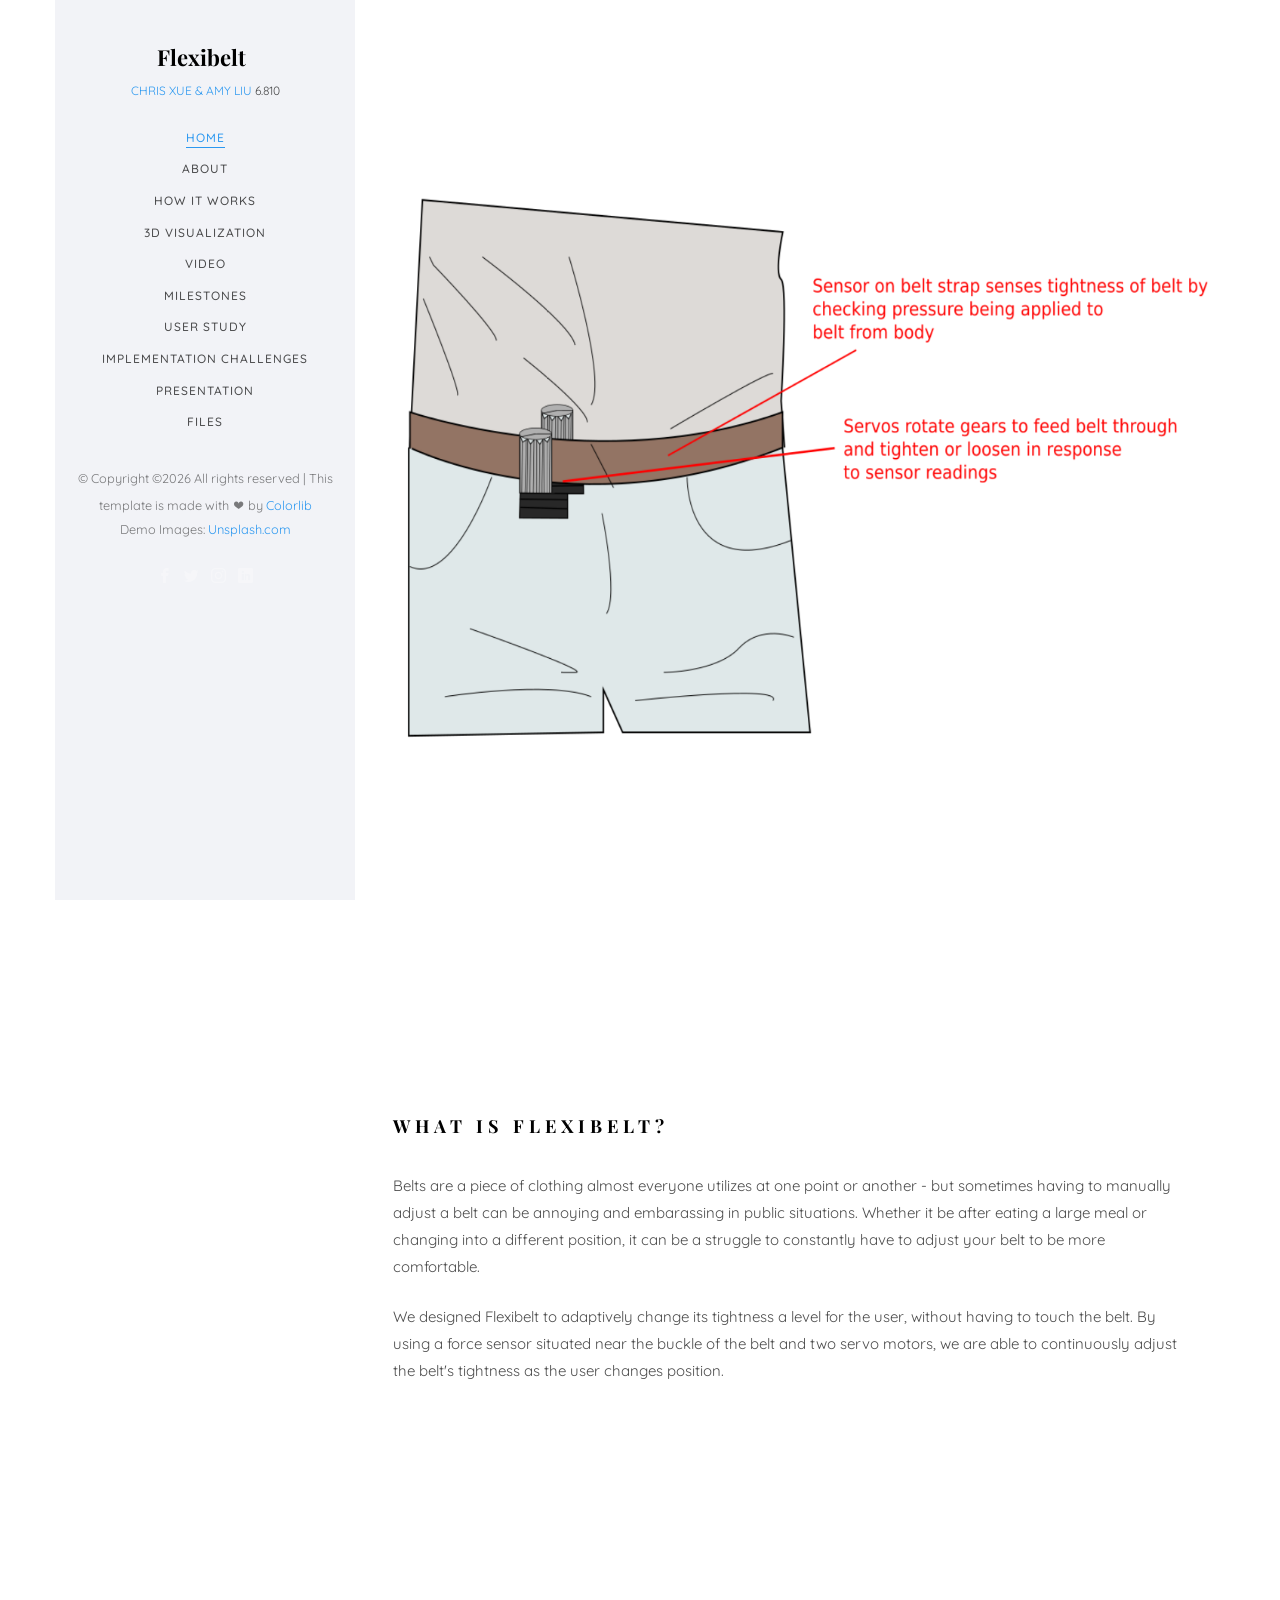
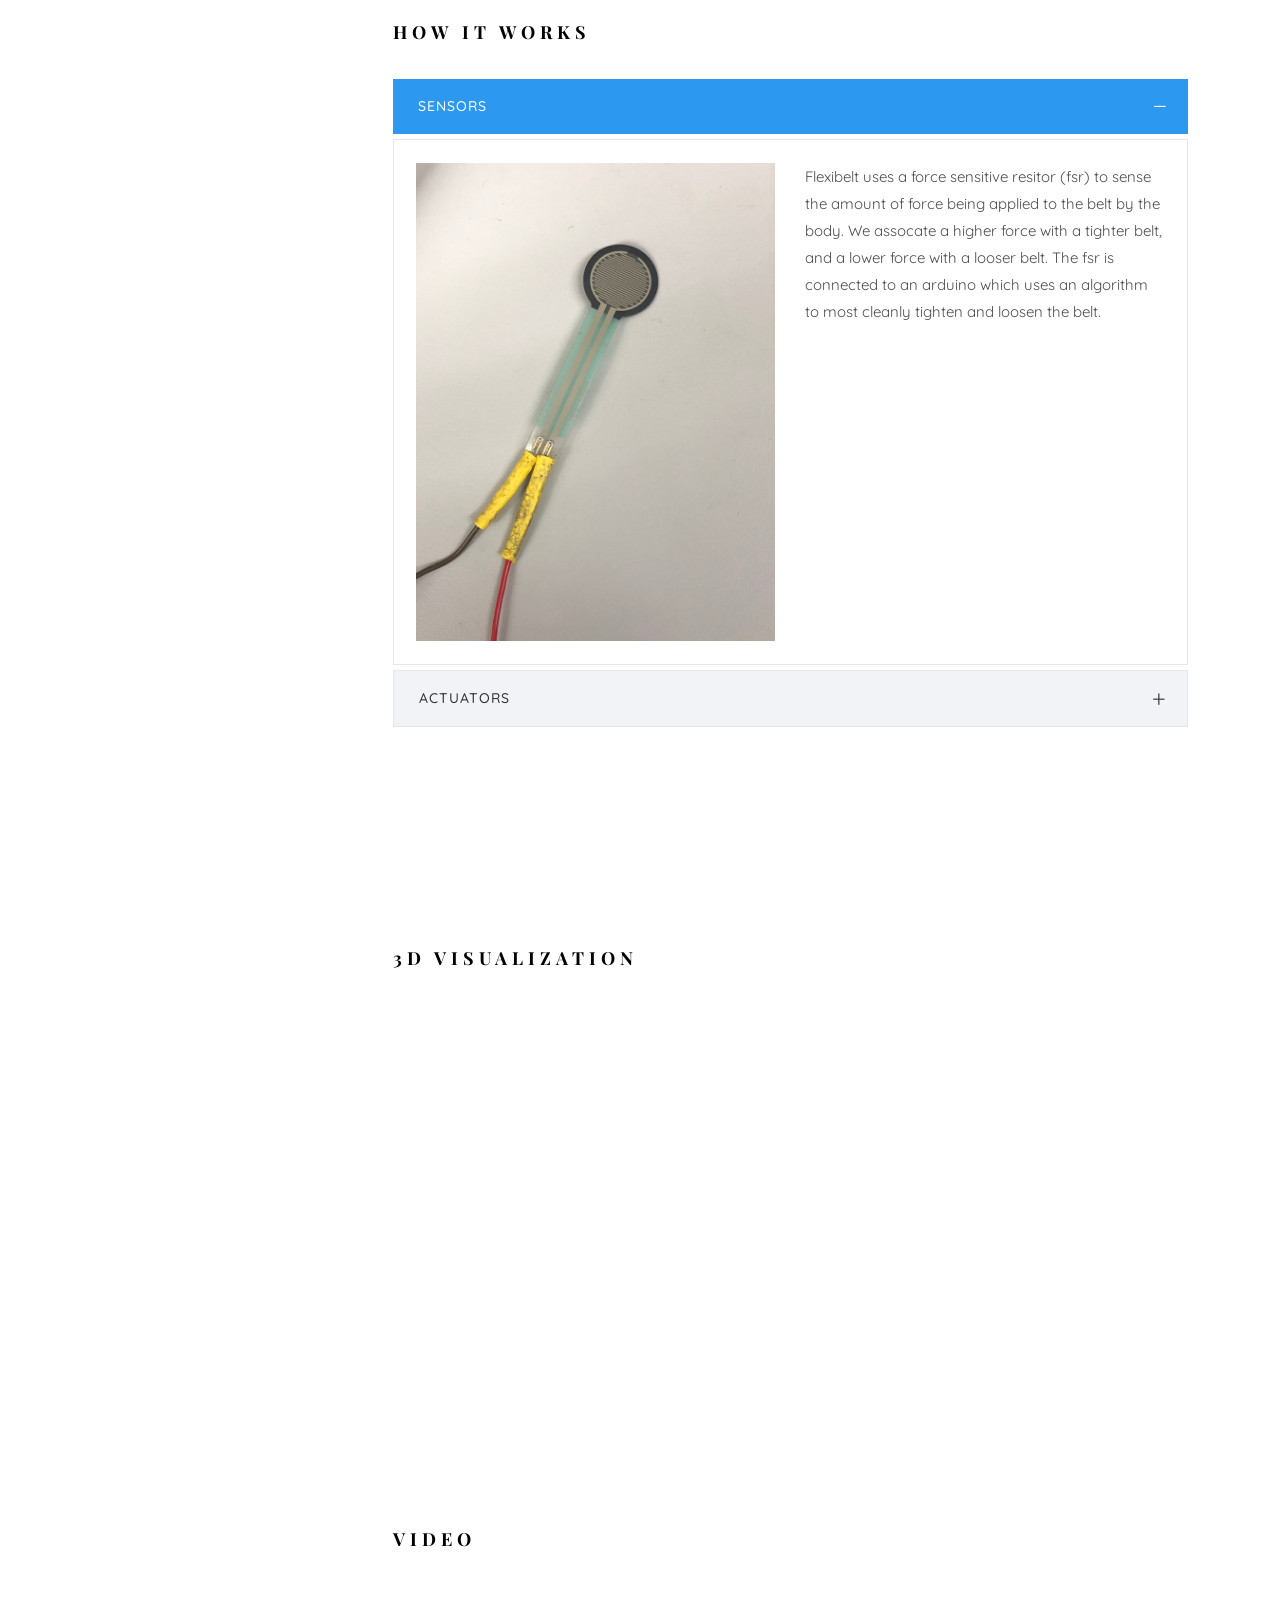
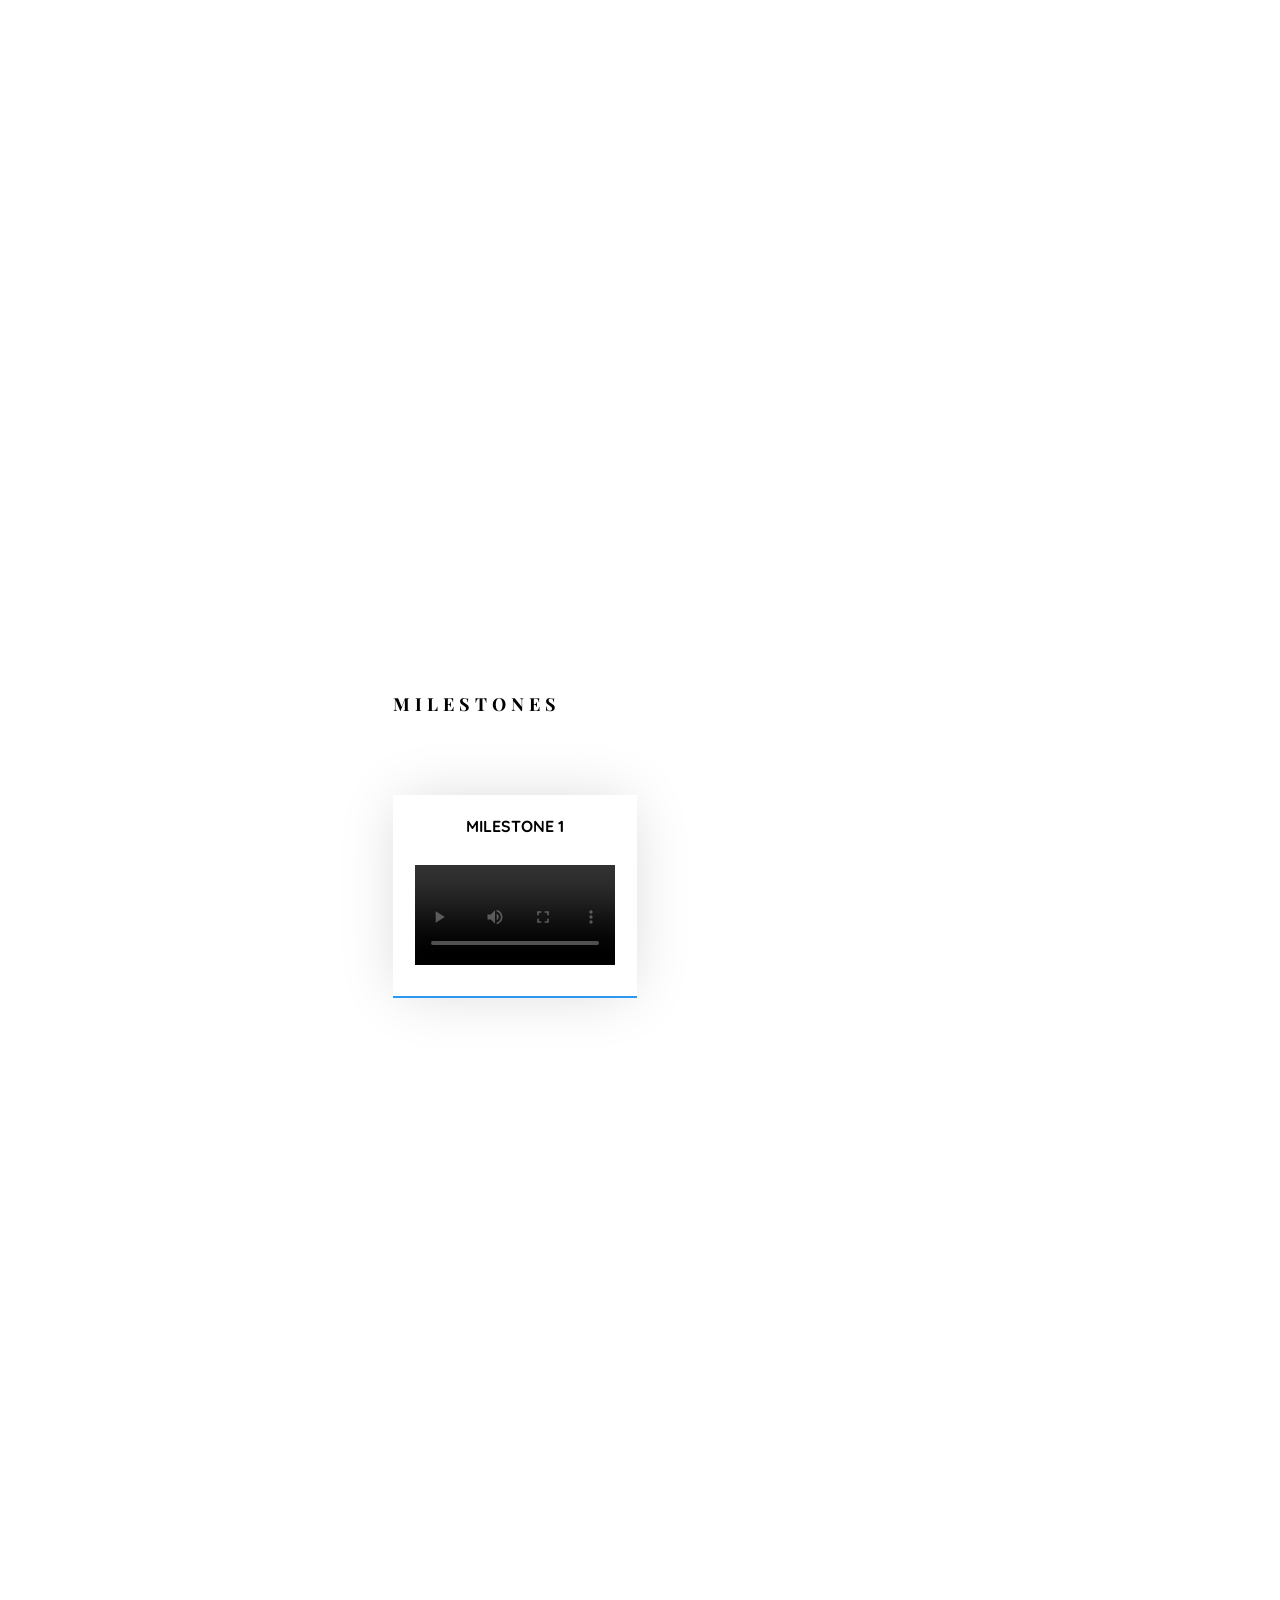
==== commit f27fdde9: "added zip code" ====
--- a/index.html
+++ b/index.html
@@ -353,6 +353,8 @@
 							<a href="code/force.ino">Rhino 3D Code</a> 
 							<br>
 							<a href="code/gear.gcode">3D Gear Code</a> 
+							<br>
+							<a href="code/code.zip">Download All</a> 
 						</div>
 					</div>
 				</div>
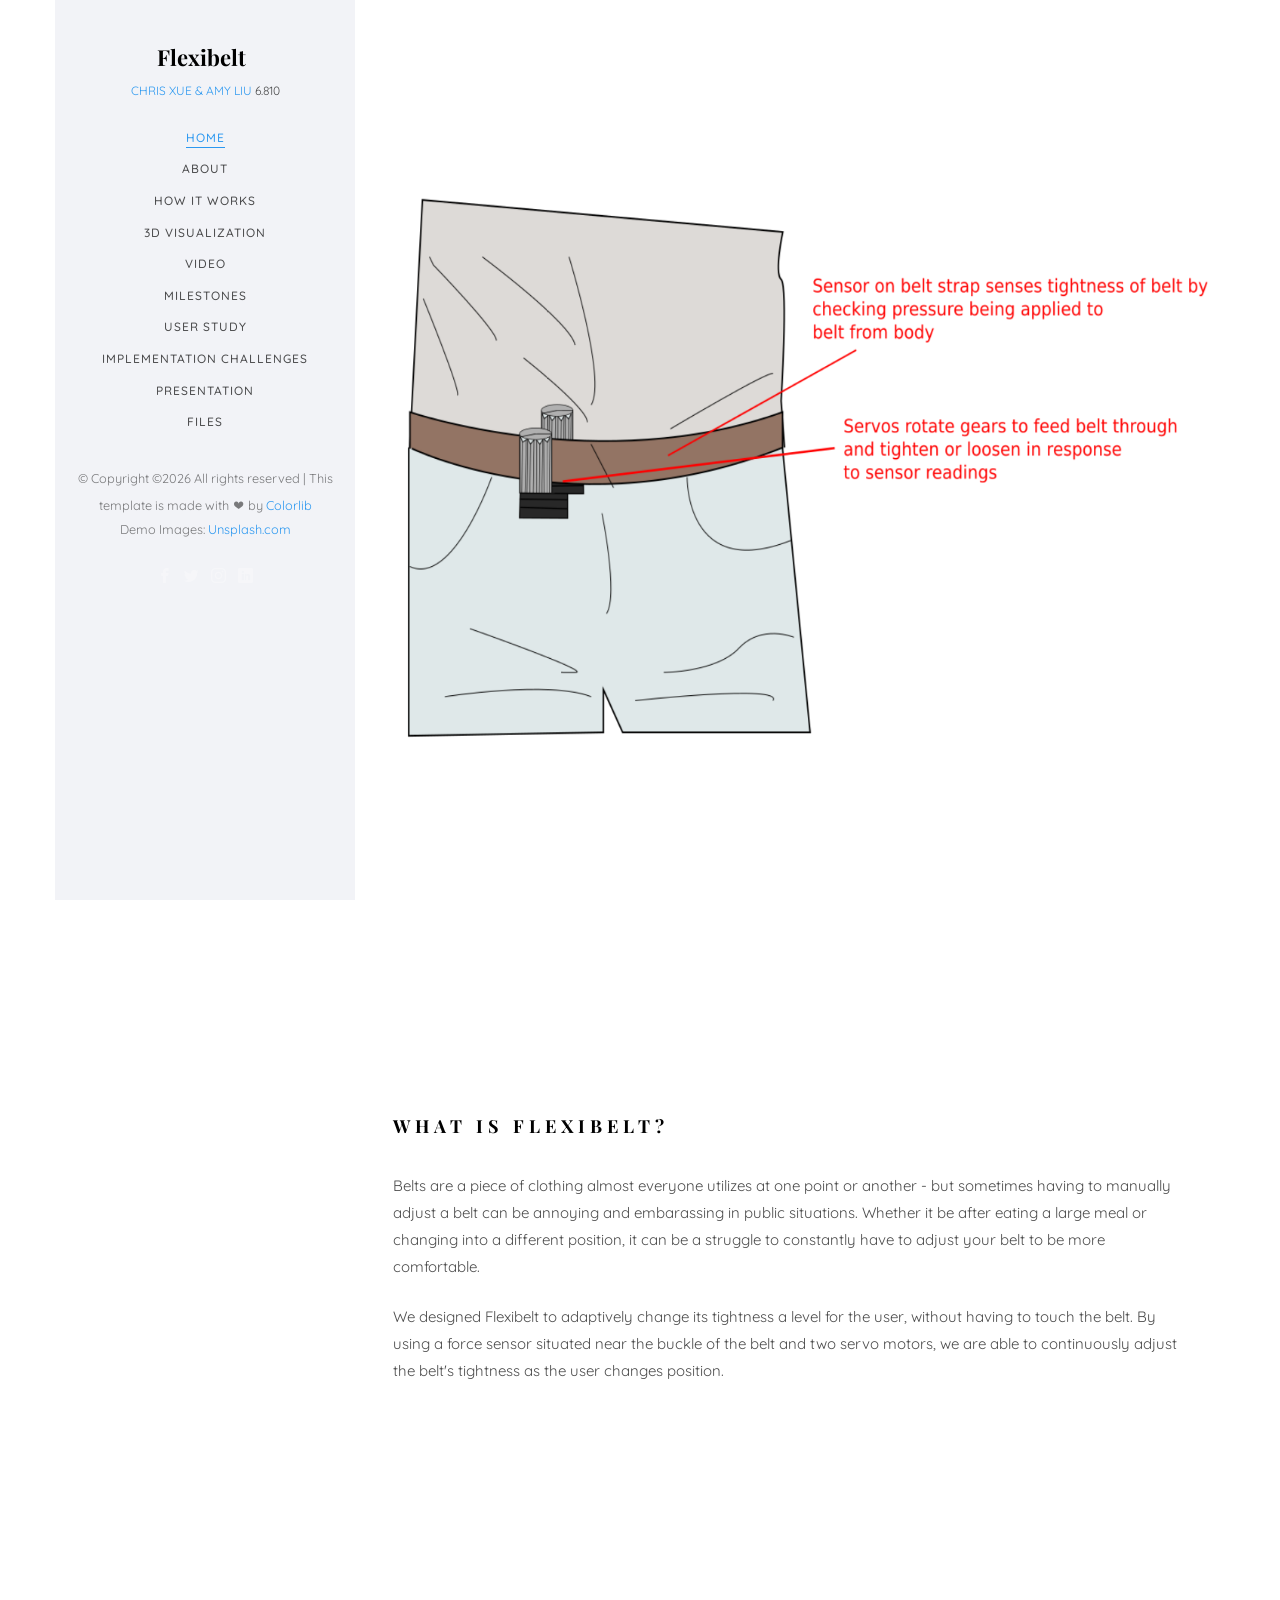
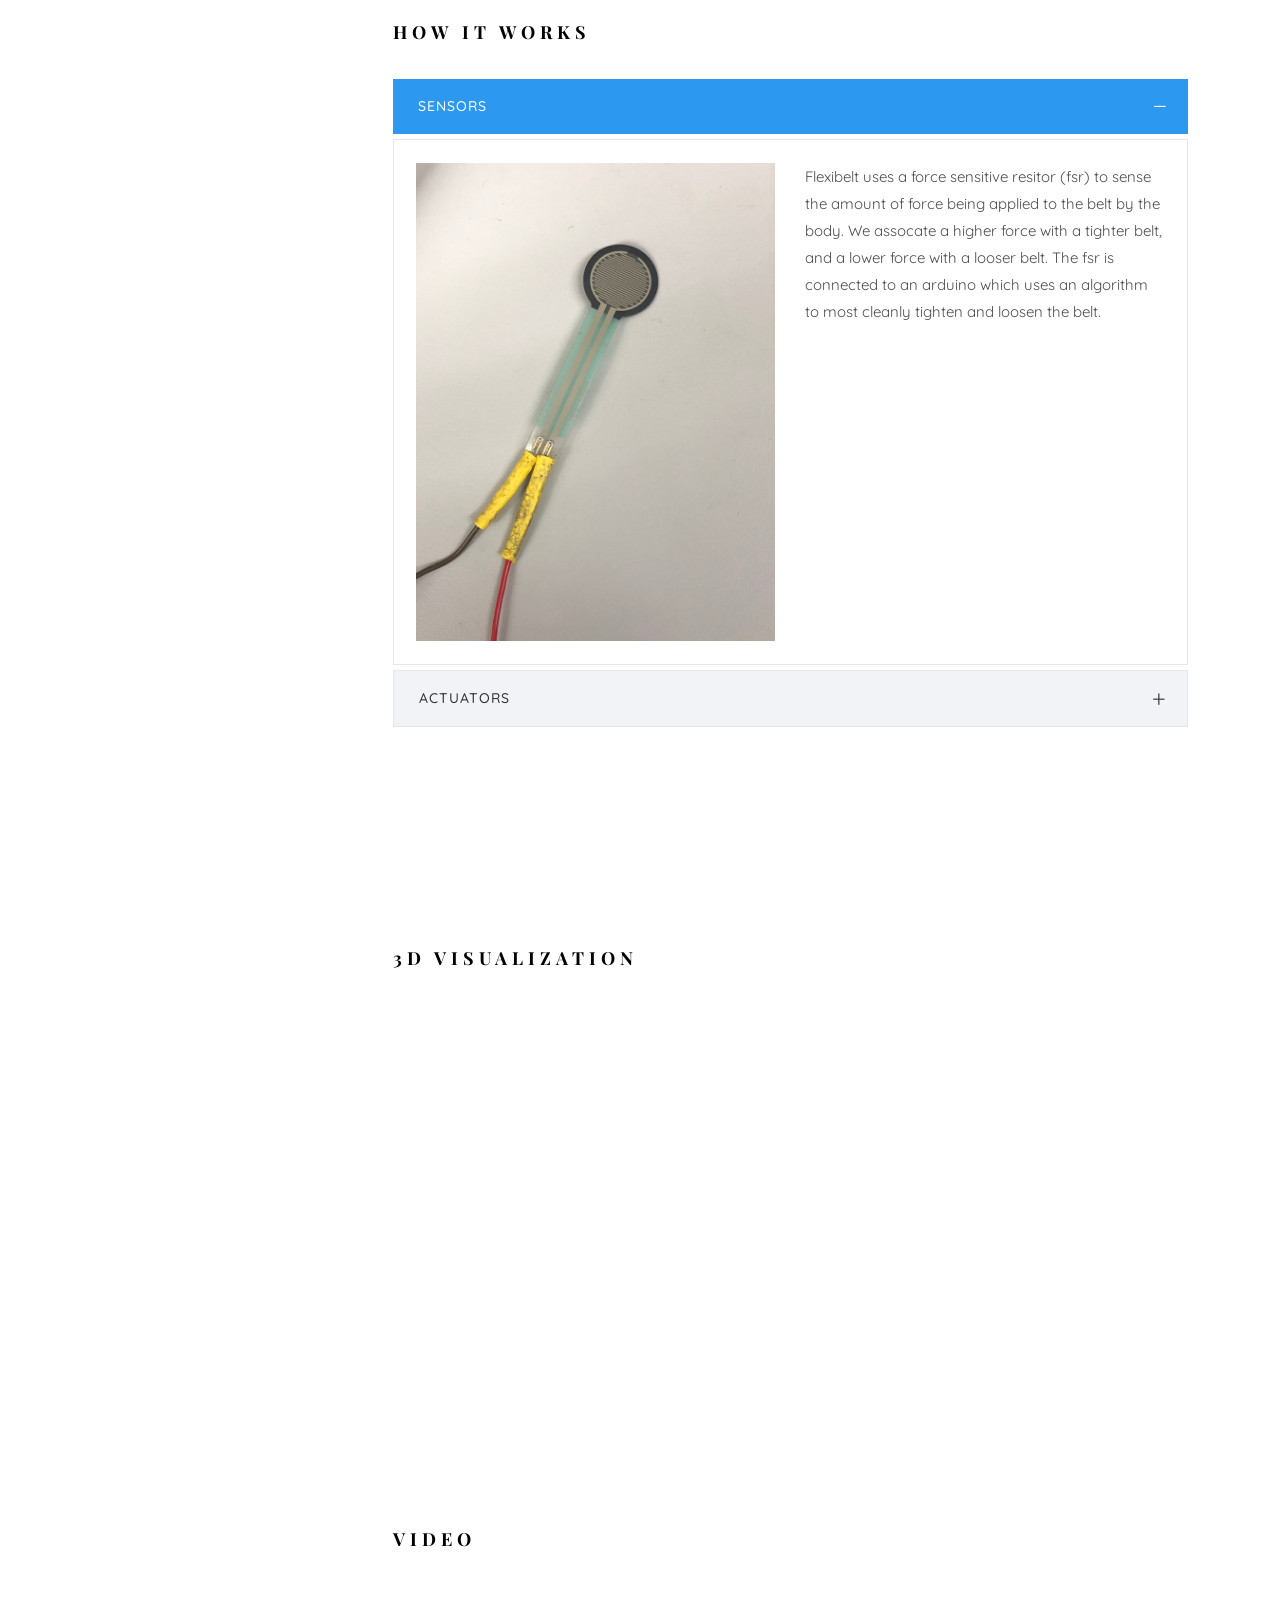
==== commit a93aa8d2: "updates" ====
--- a/index.html
+++ b/index.html
@@ -294,7 +294,7 @@
 									<div class="about-desc">
 										<h2 class="colorlib-heading">User Study</h2>
 										<p> We ran user studies on three participants, who transitioned between standing and sitting/bloating positions using both a normal belt and our adaptive Flexibelt. Each particpant repeated this three times. Between each set of trials, we took note of any particpant feedback related to comfort and also took note of any feedback given during our post study questionnaire.</p>
-										<p>We found that all of our partipants could see the value in not having to adjust their belt, and did find the adaptive belt more comfortable when in a seated and bloated position. They also gave us some concerns about the noise level of the servos, and the belts jerky back and forth tightening/loosening due to not robust code.  All in all, all our partipants would be interested in using a belt similar to Flexibelt if implemented more sleekly and responsive.</p>
+										<p>We found that all of our partipants could see the value in not having to adjust their belt, and did find the adaptive belt more comfortable when in a seated and bloated position. They also gave us some concerns about the noise level of the servos, and the belts jerking back and forth tightening/loosening due to the force hovering around the coded threshold.  All in all, all our partipants would be interested in using a belt similar to Flexibelt if implemented more sleekly and responsively.</p>
 									</div>
 								</div>
 							</div>
@@ -311,9 +311,10 @@
 								<div class="col-md-12">
 									<div class="about-desc">
 										<h2 class="colorlib-heading">Implementation Challenges</h2>
-										<p>Trouble with servo strength and grip of gears</p>
-										<p>Trouble positioning pressure sensor</p>
-										<p>Trouble writing code that ignores noise and tightens/loosens smoothly</p>
+										<p>Starting out, we had trouble securing the 3D printed gears to the servos. We tried printing the hole in the gear to the exact size of the servo shaft, but even a snug fit with glue was not enough to hold the gear in place with the sideways force being applied by the belt. We eventually solved this by using a round servo horn that came with the motor, drilling small holes in the printed gears, and using self-tapping screws to screw through the bottom of the horn into the gear. </p>
+										<p>We also found through testing that our servos were far too weak for what we needed. Switching from 3kg servos to 20kg servos did the trick. With more powerful servos, we then had an issue of how to ensure the gears could grip strongly enough onto the belt in order to tighten and loosen it. We tried several methods of increasing the belt's friction, including rubber bands, lines of hot glue, and sandpaper. Sandpaper worked the best because it added grip without adding much bulk to the belt profile. </p>
+										<p>Finding the best sensor to use and the most reliable positioning and attachment scheme was another challenge that we faced. We tried a small 3in flex sensor briefly, but found that the difference in bend created with a tighter belt versus a looser one was not significant enough for the sensor to detect reliably. Therefore we decided to stick with our pressure sensor. We had to devise a way to focus the force onto the sensor, since simply placing the flat sensor against the flat belt did not detect significant force from the belt pressing on the body. We placed a small plastic block on top of the sensor that would rest between the body and the force sensor, thus effectively concentrating the force and giving a more sensitive reading. </p>
+										<p>Figuring out the software side of our project was another significant challenge. We started with a very simplistic approach: set an upper and lower force threshold based on our testing and observation, and if the force dips below the lower threshold, tighten the belt, and if it goes above the upper threshold, loosen the belt. However we experienced problems where the force would oscillate right around a threshold, causing the belt to continually tighten and loosen back and forth without stopping. To combat this, we kept a variable outside of the main loop that tracked the current state of the belt (tighten, loosen, or idle) and the previous state of the belt. We set a condition that the belt cannot reenter the tightening mode for the first 2 seconds after finishing a previous tighten, and the same for loosening. This prevented oscillation while still allowing for small adjustments.</p>
 									</div>
 								</div>
 							</div>
